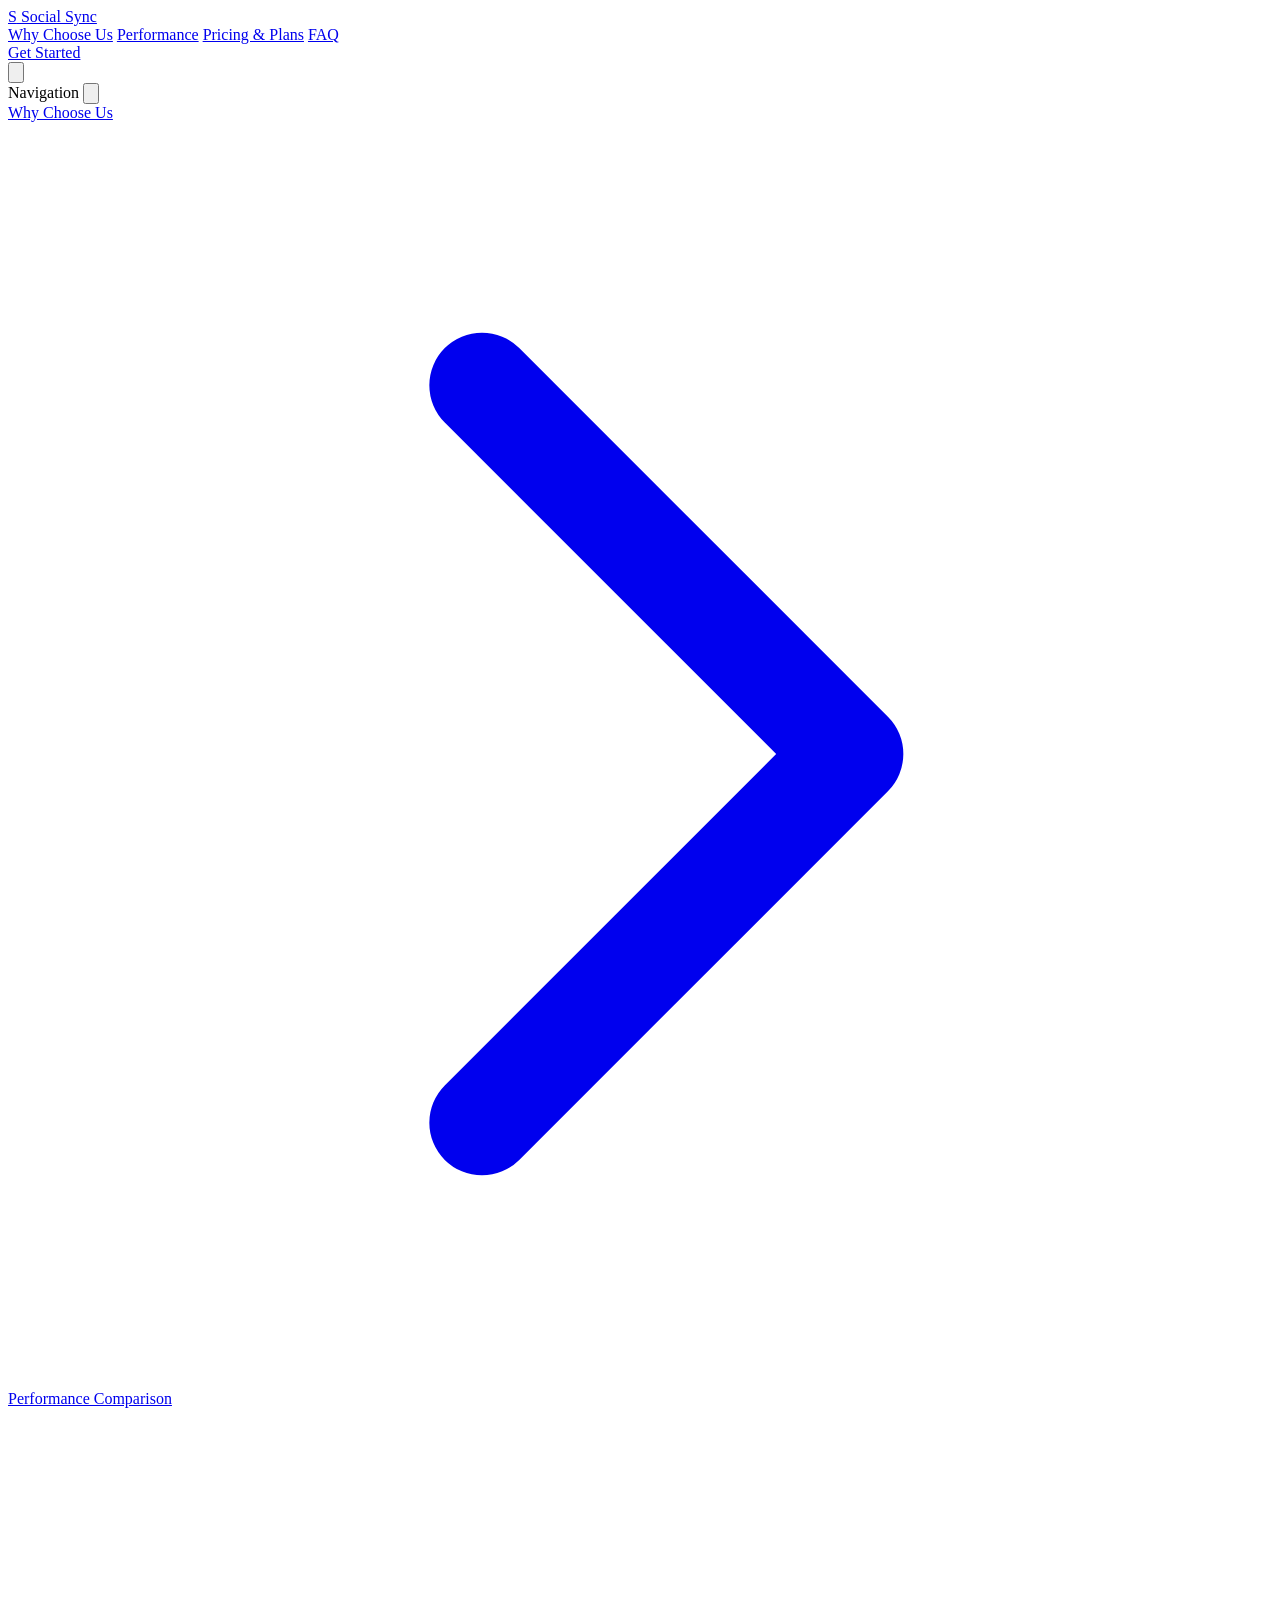
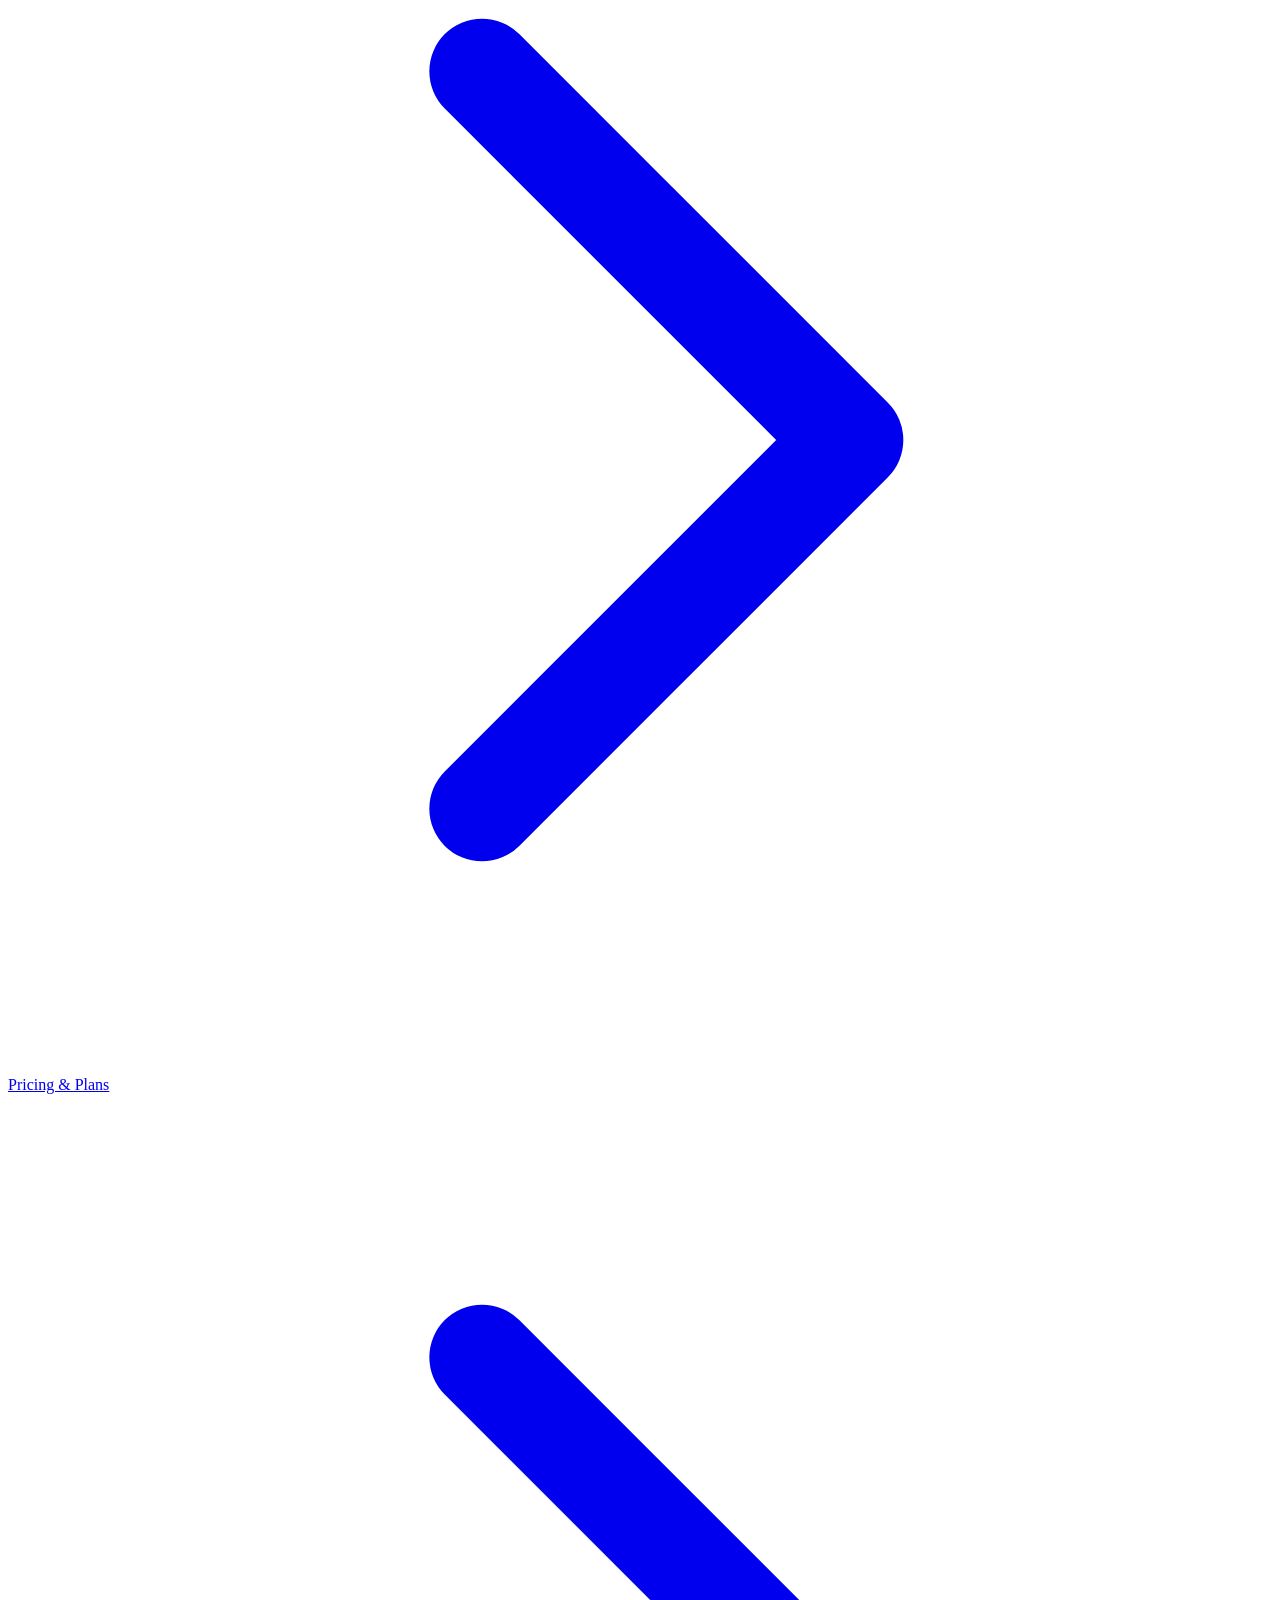
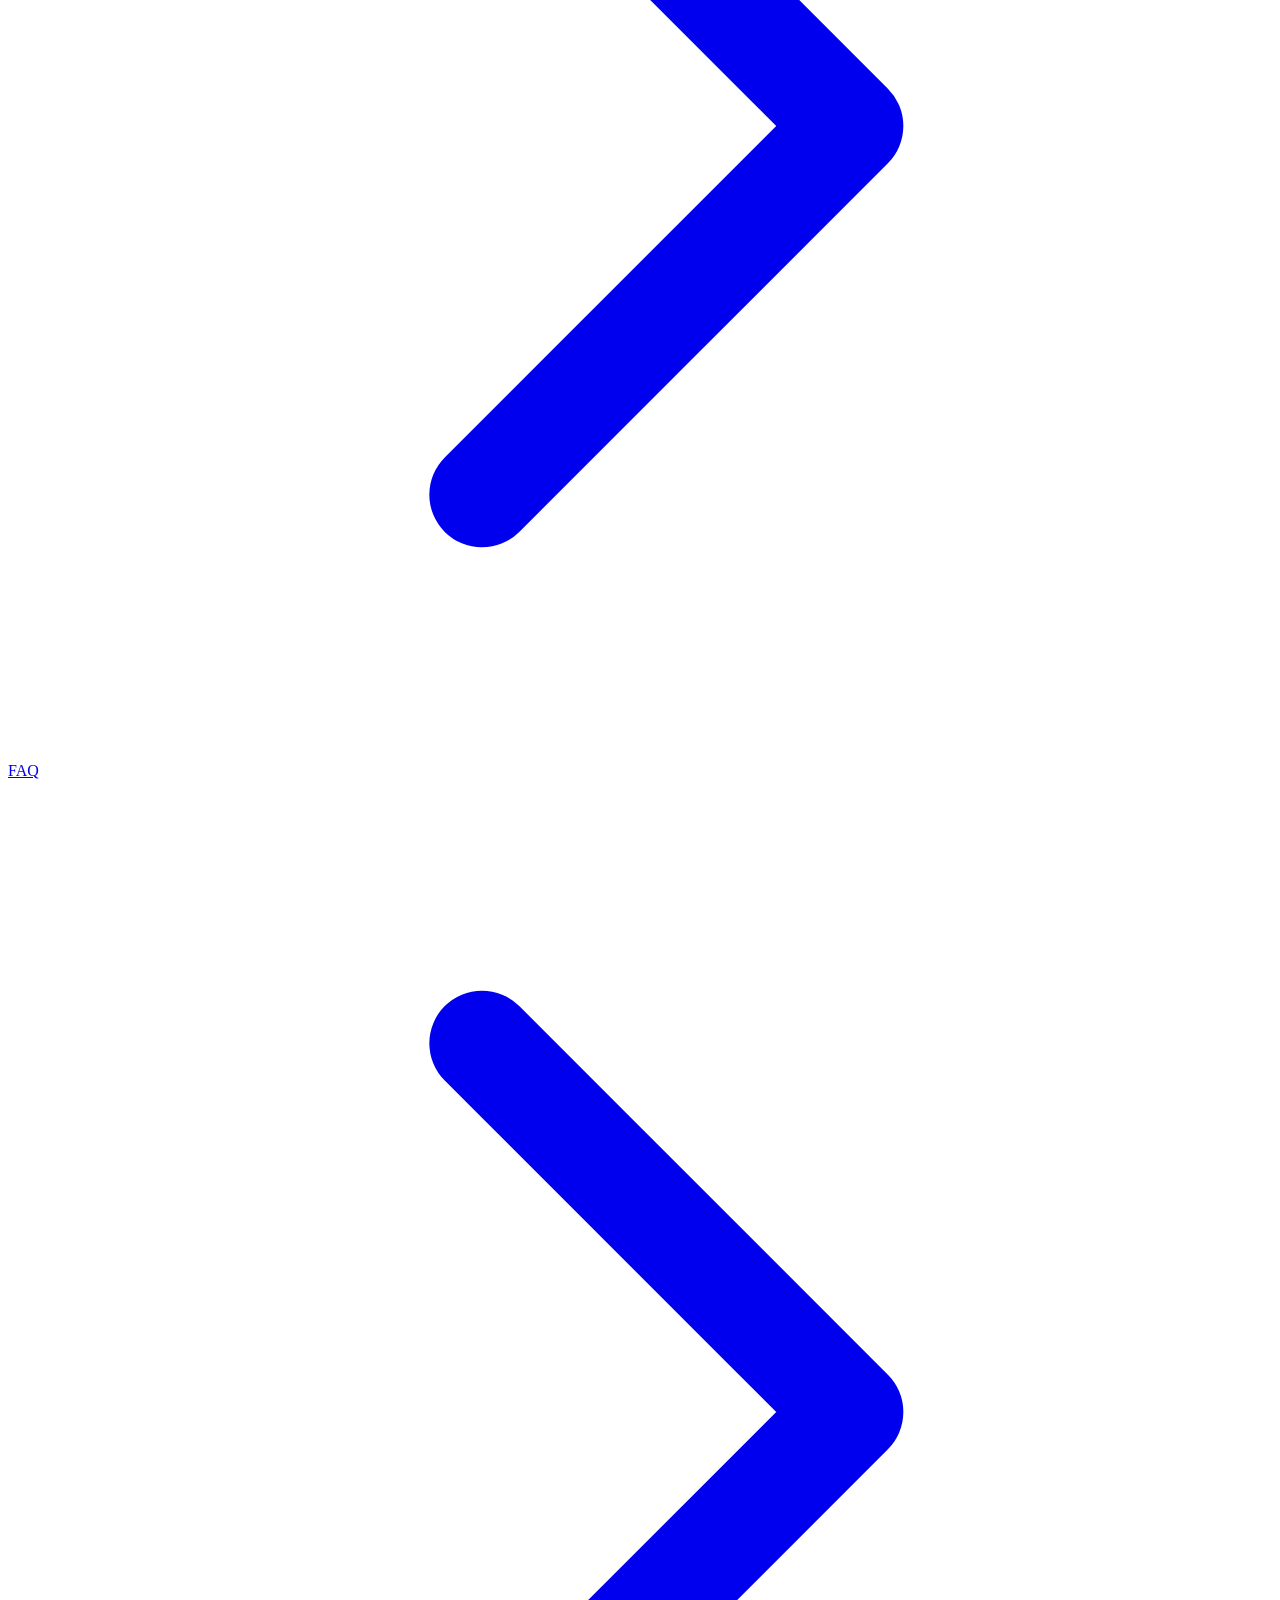
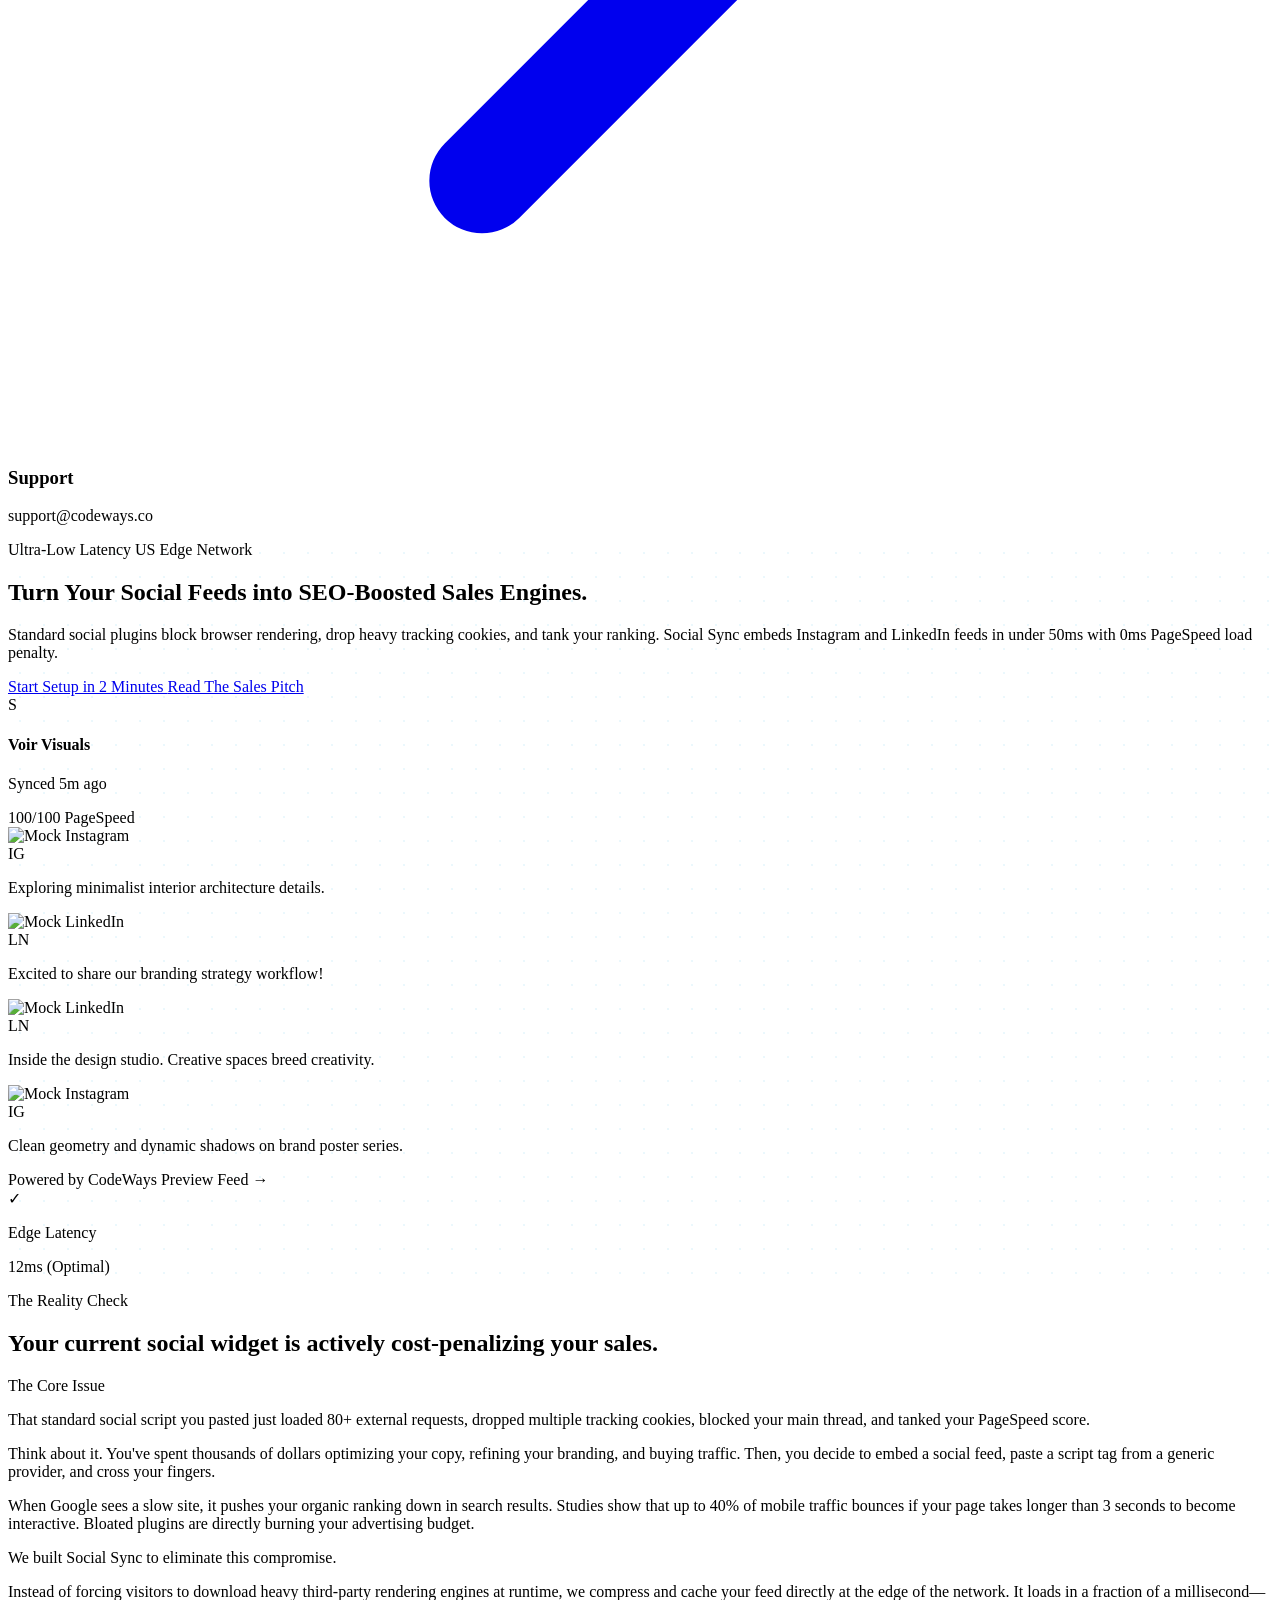
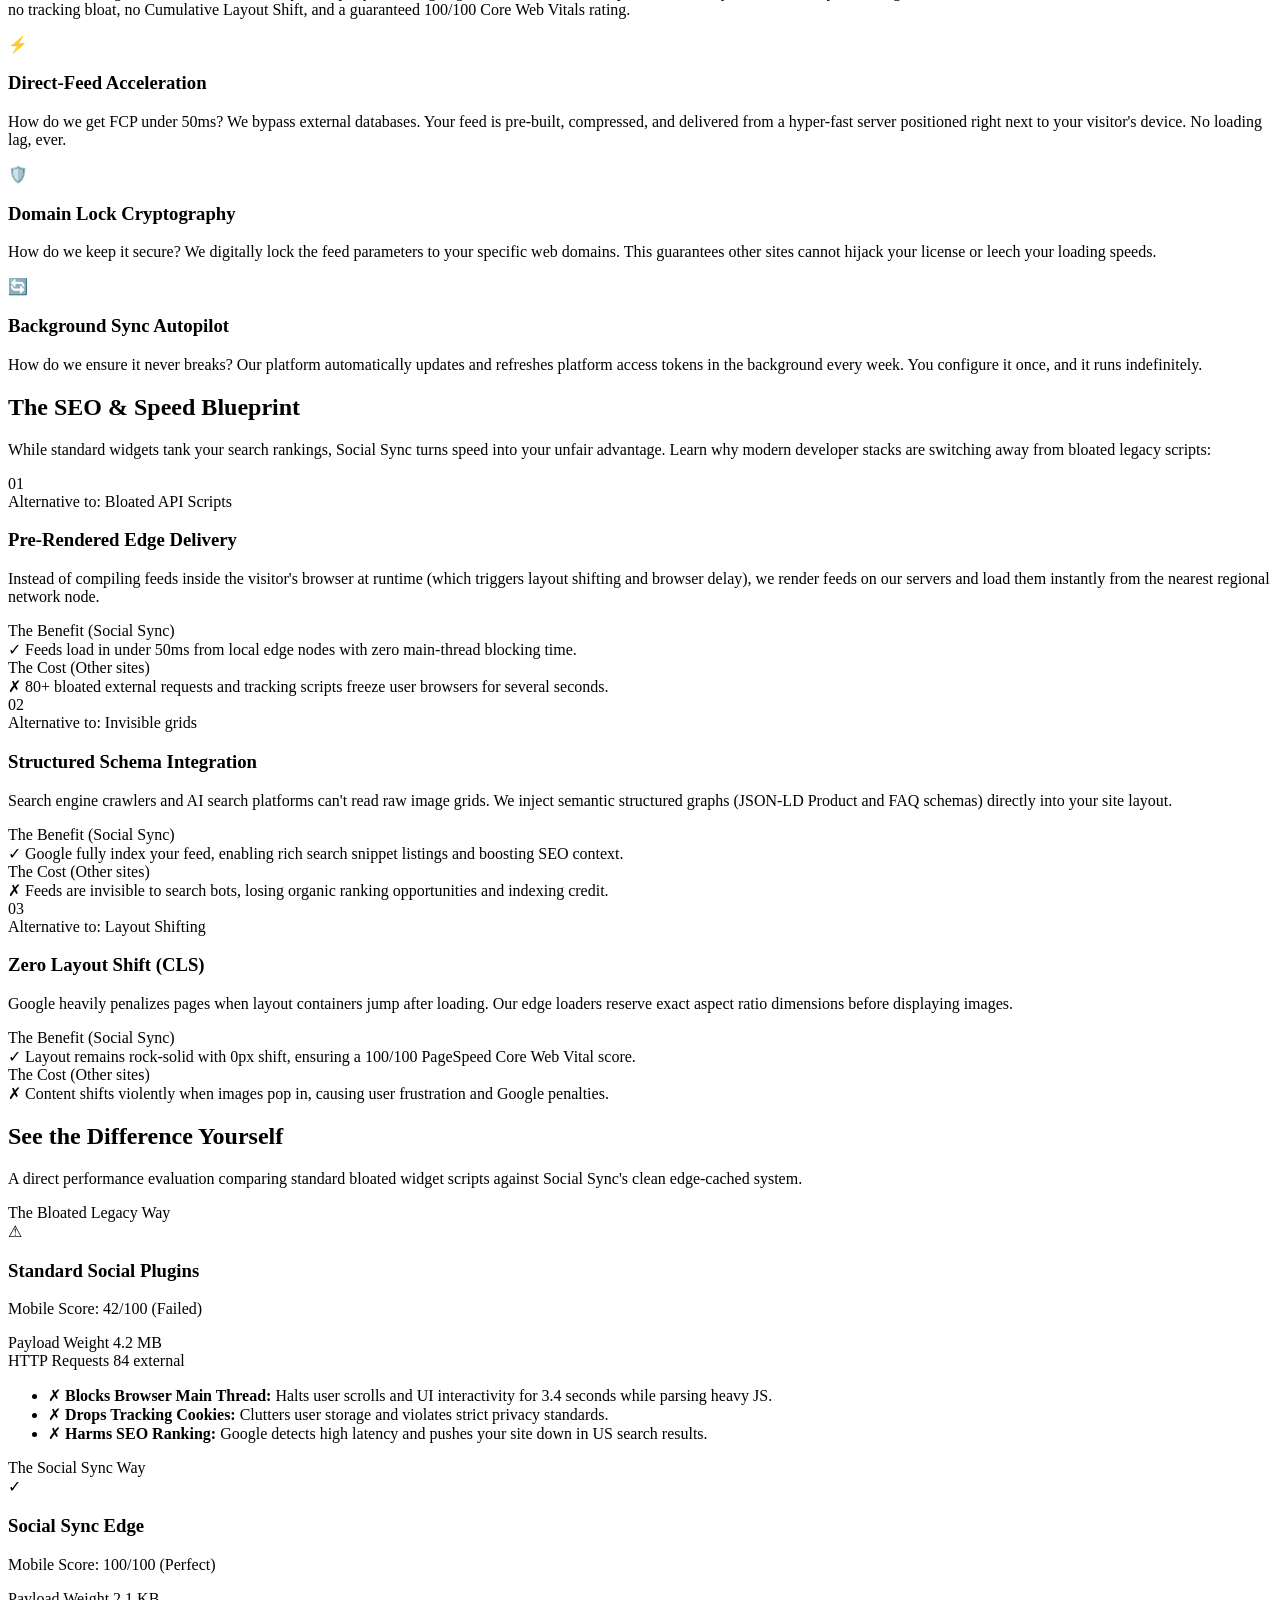
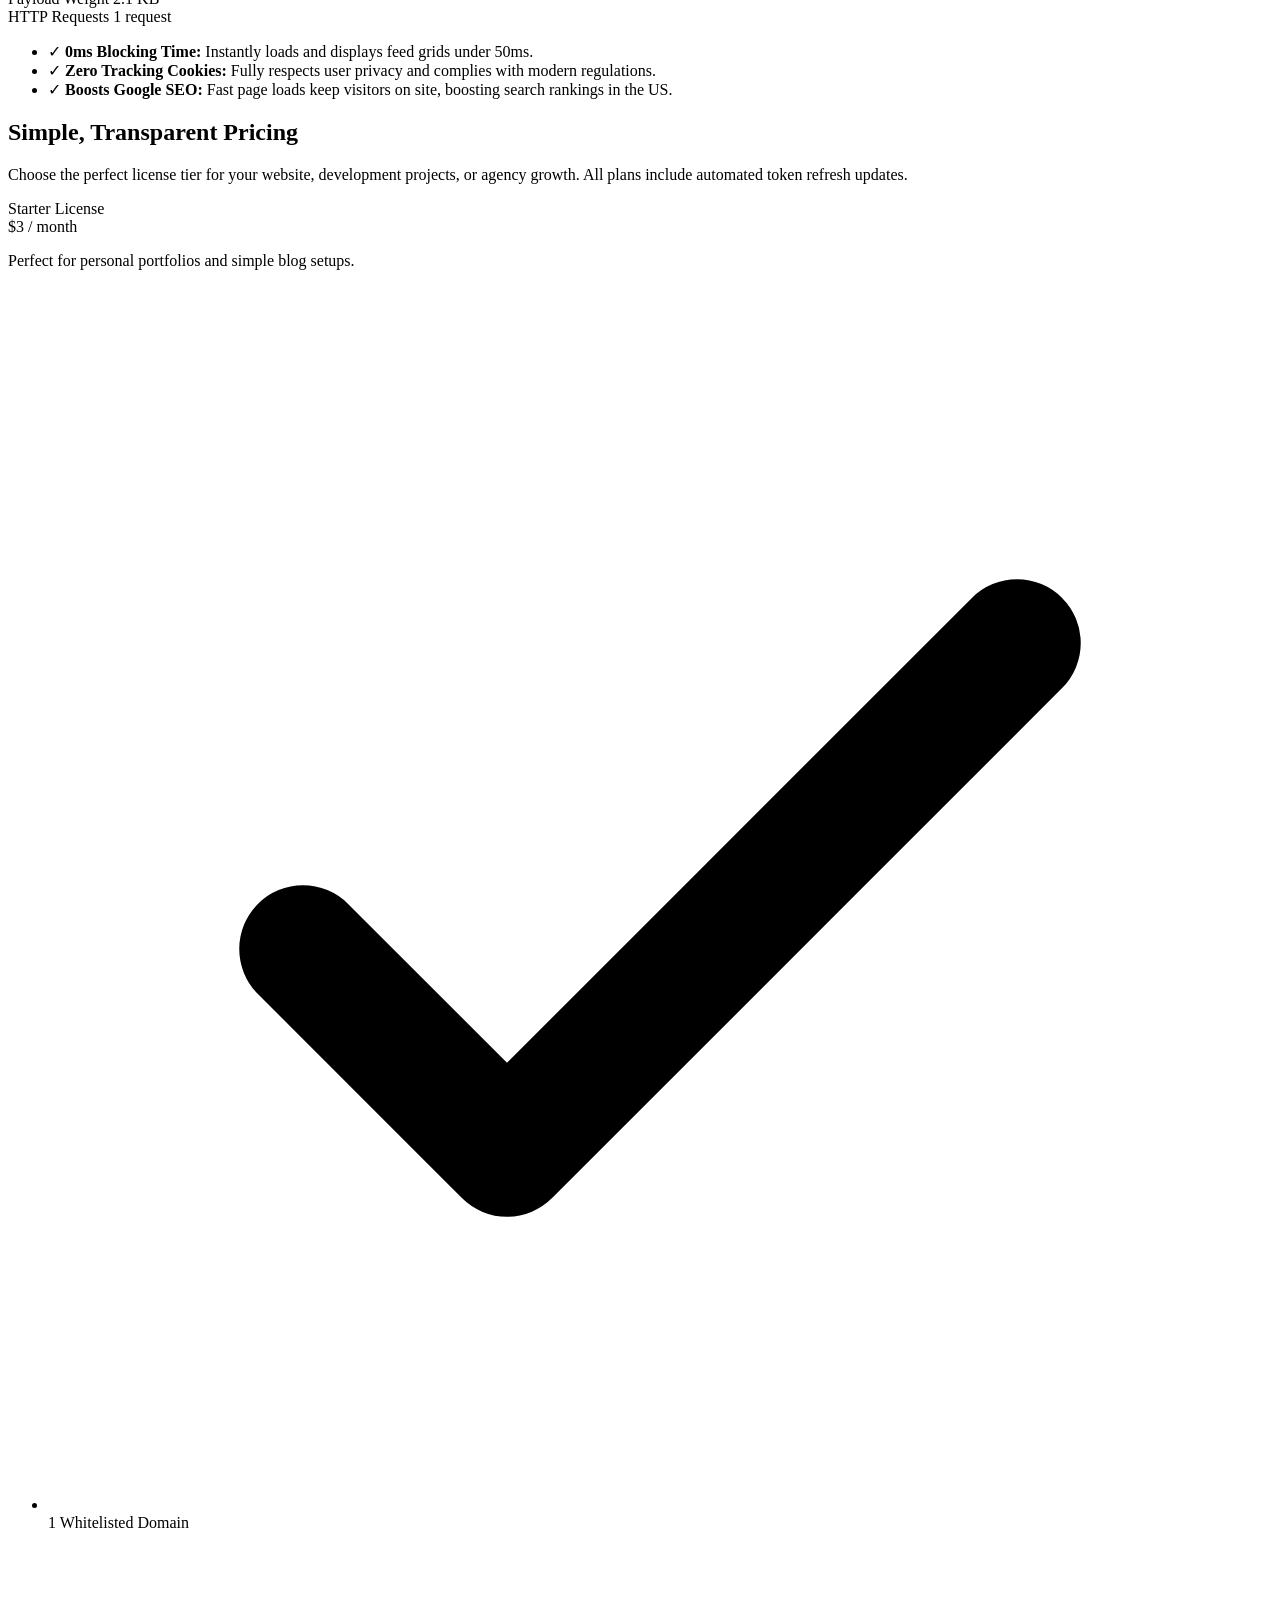
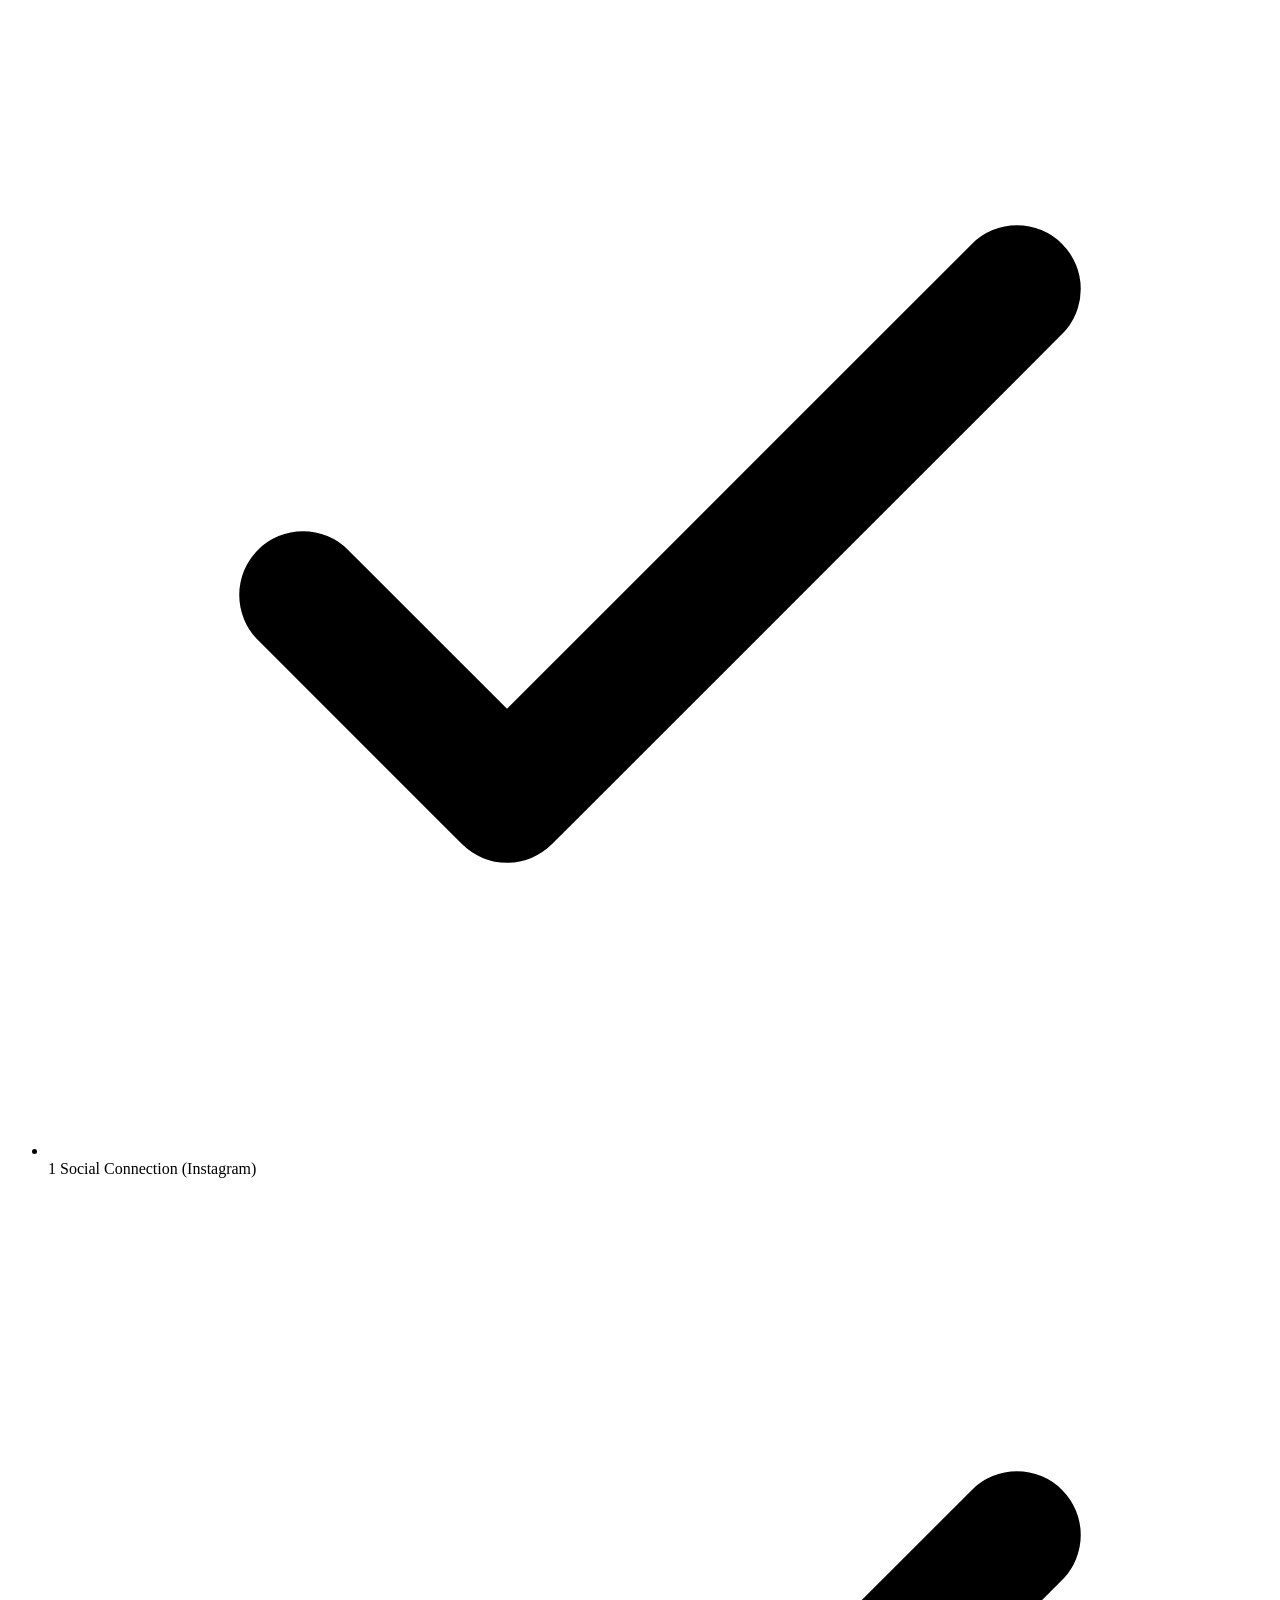
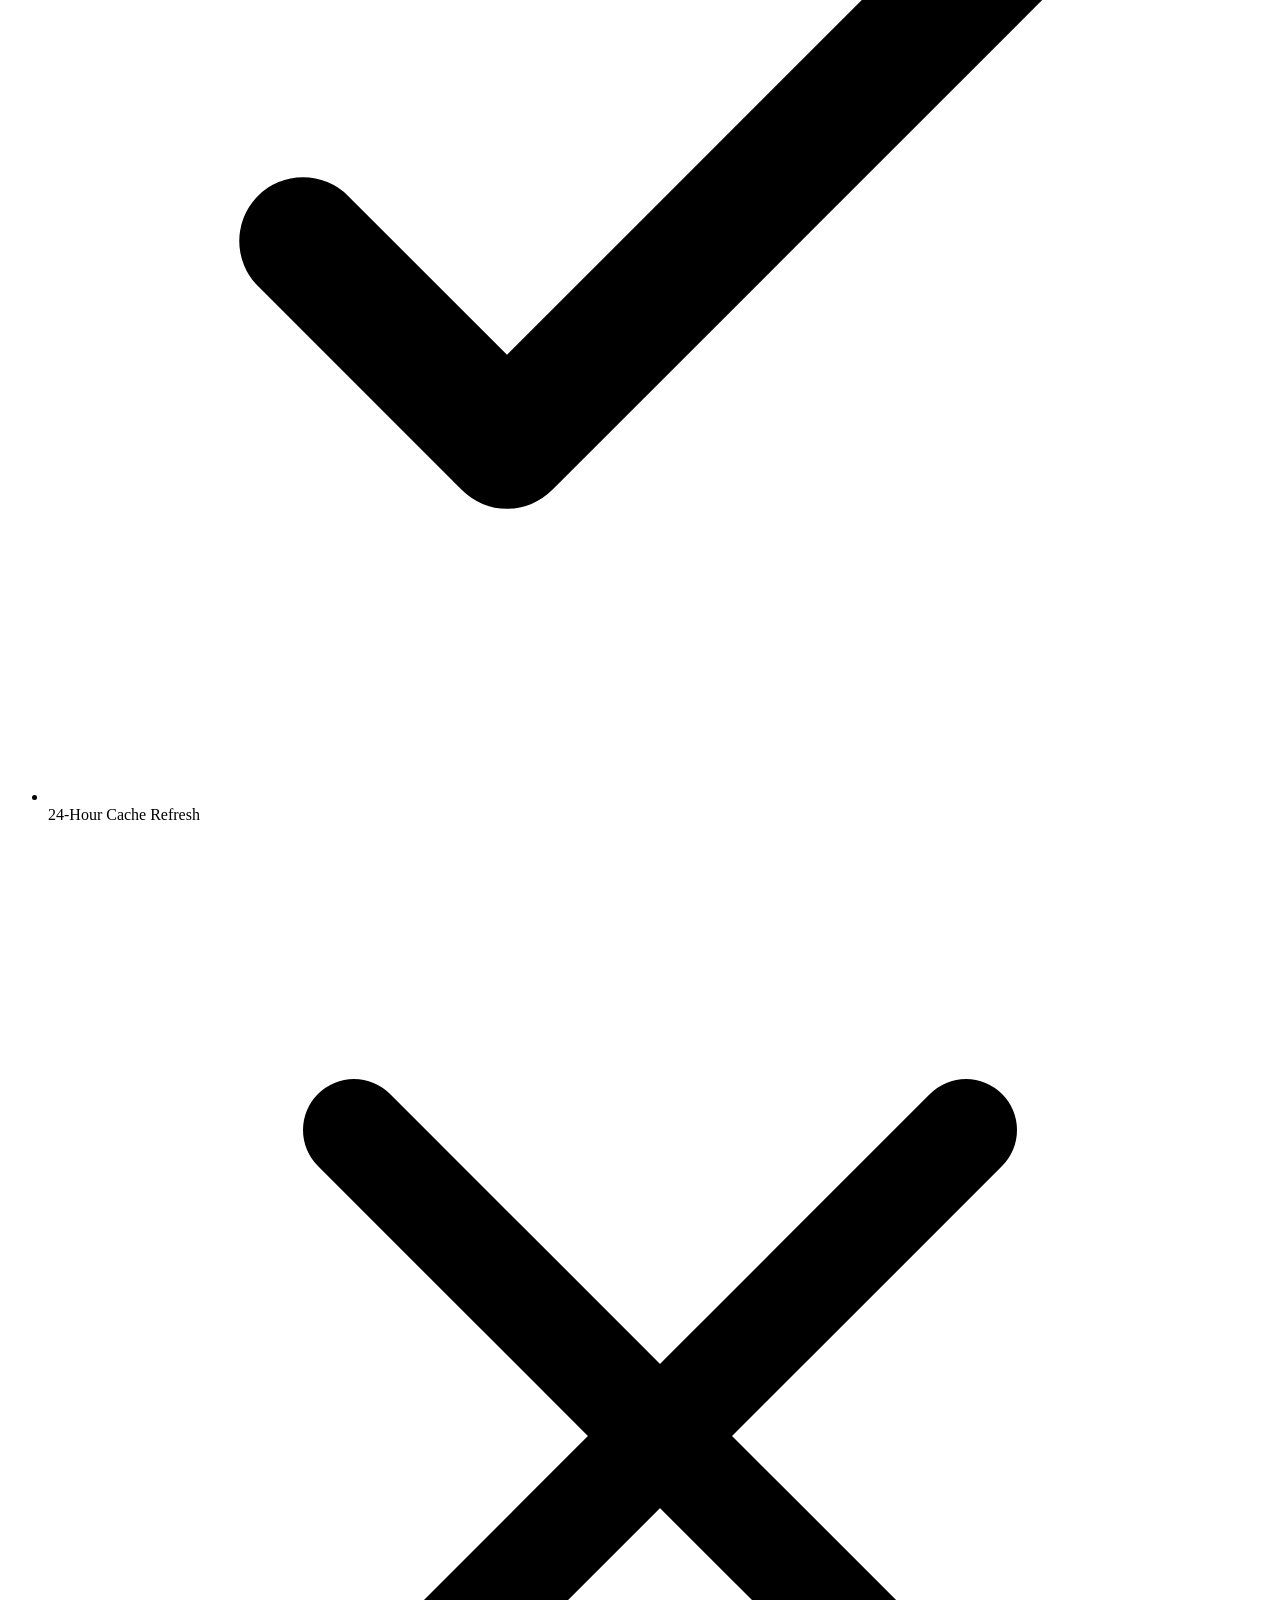
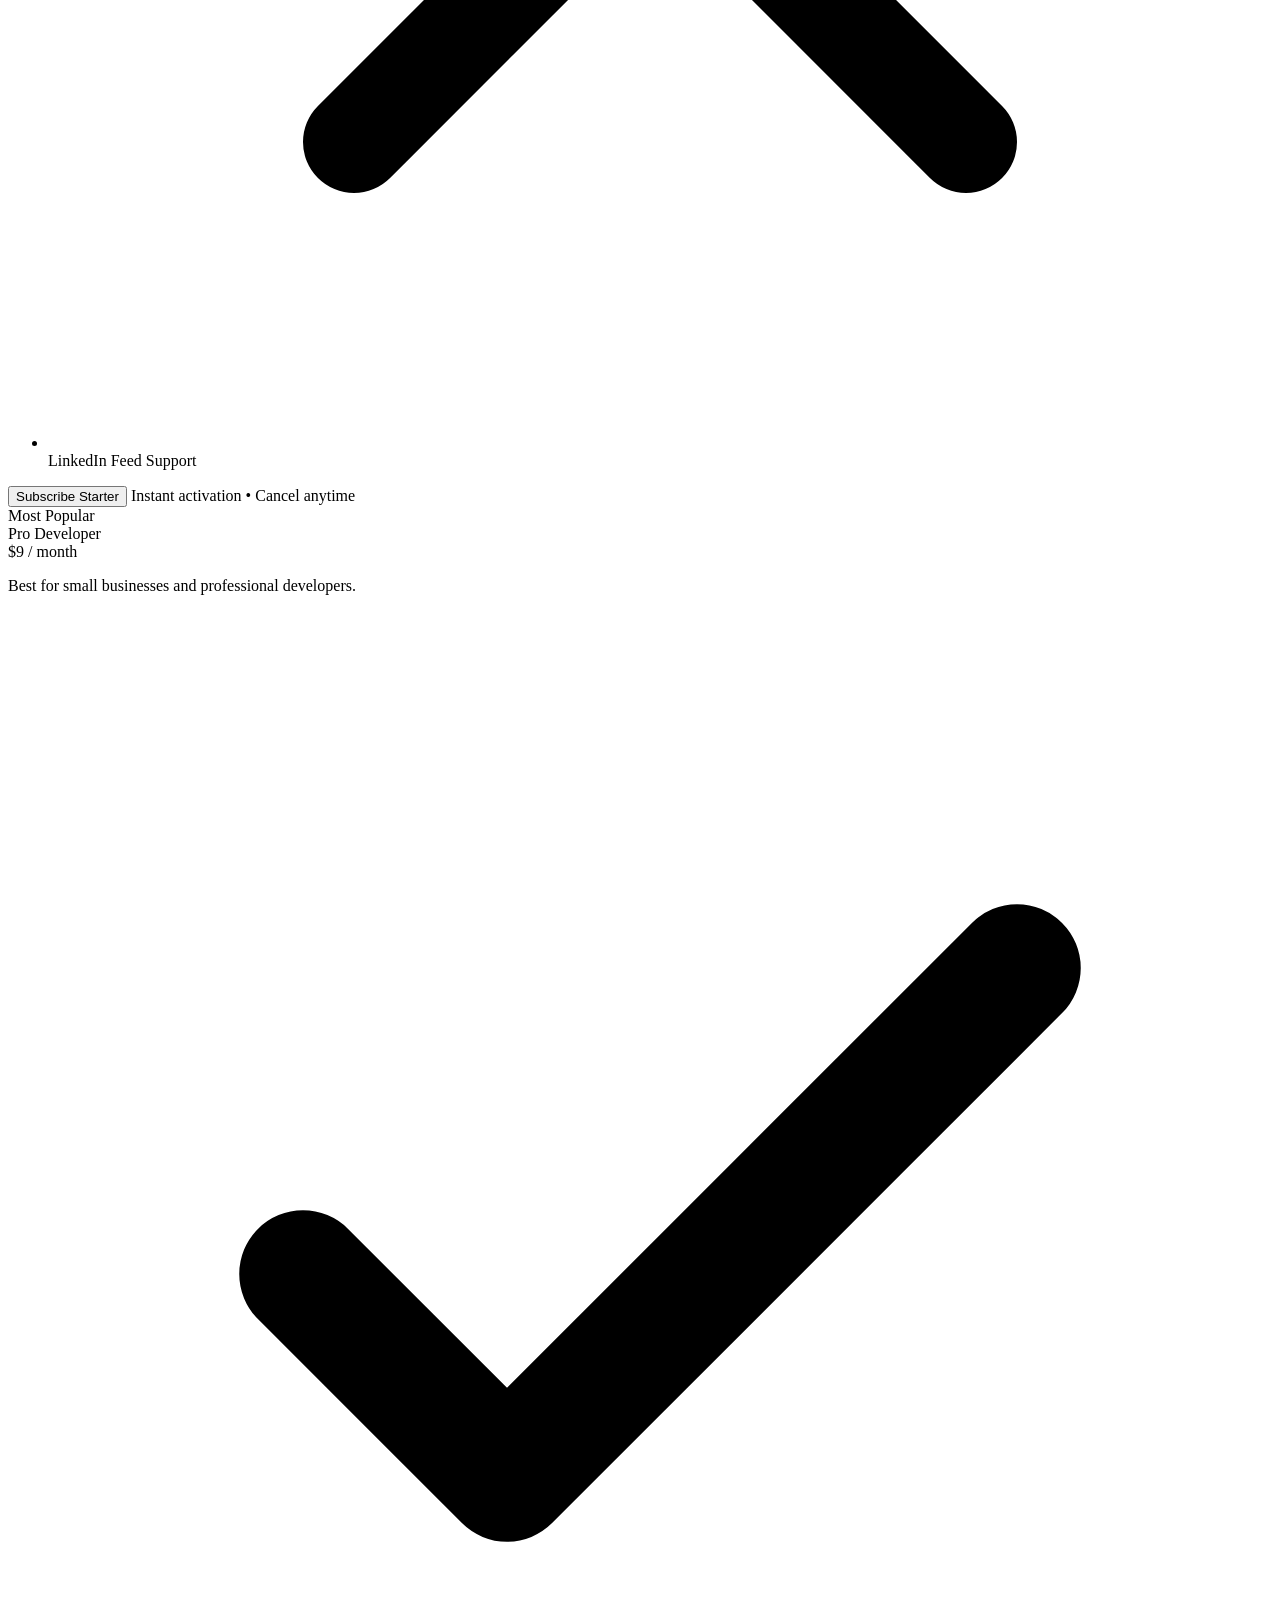
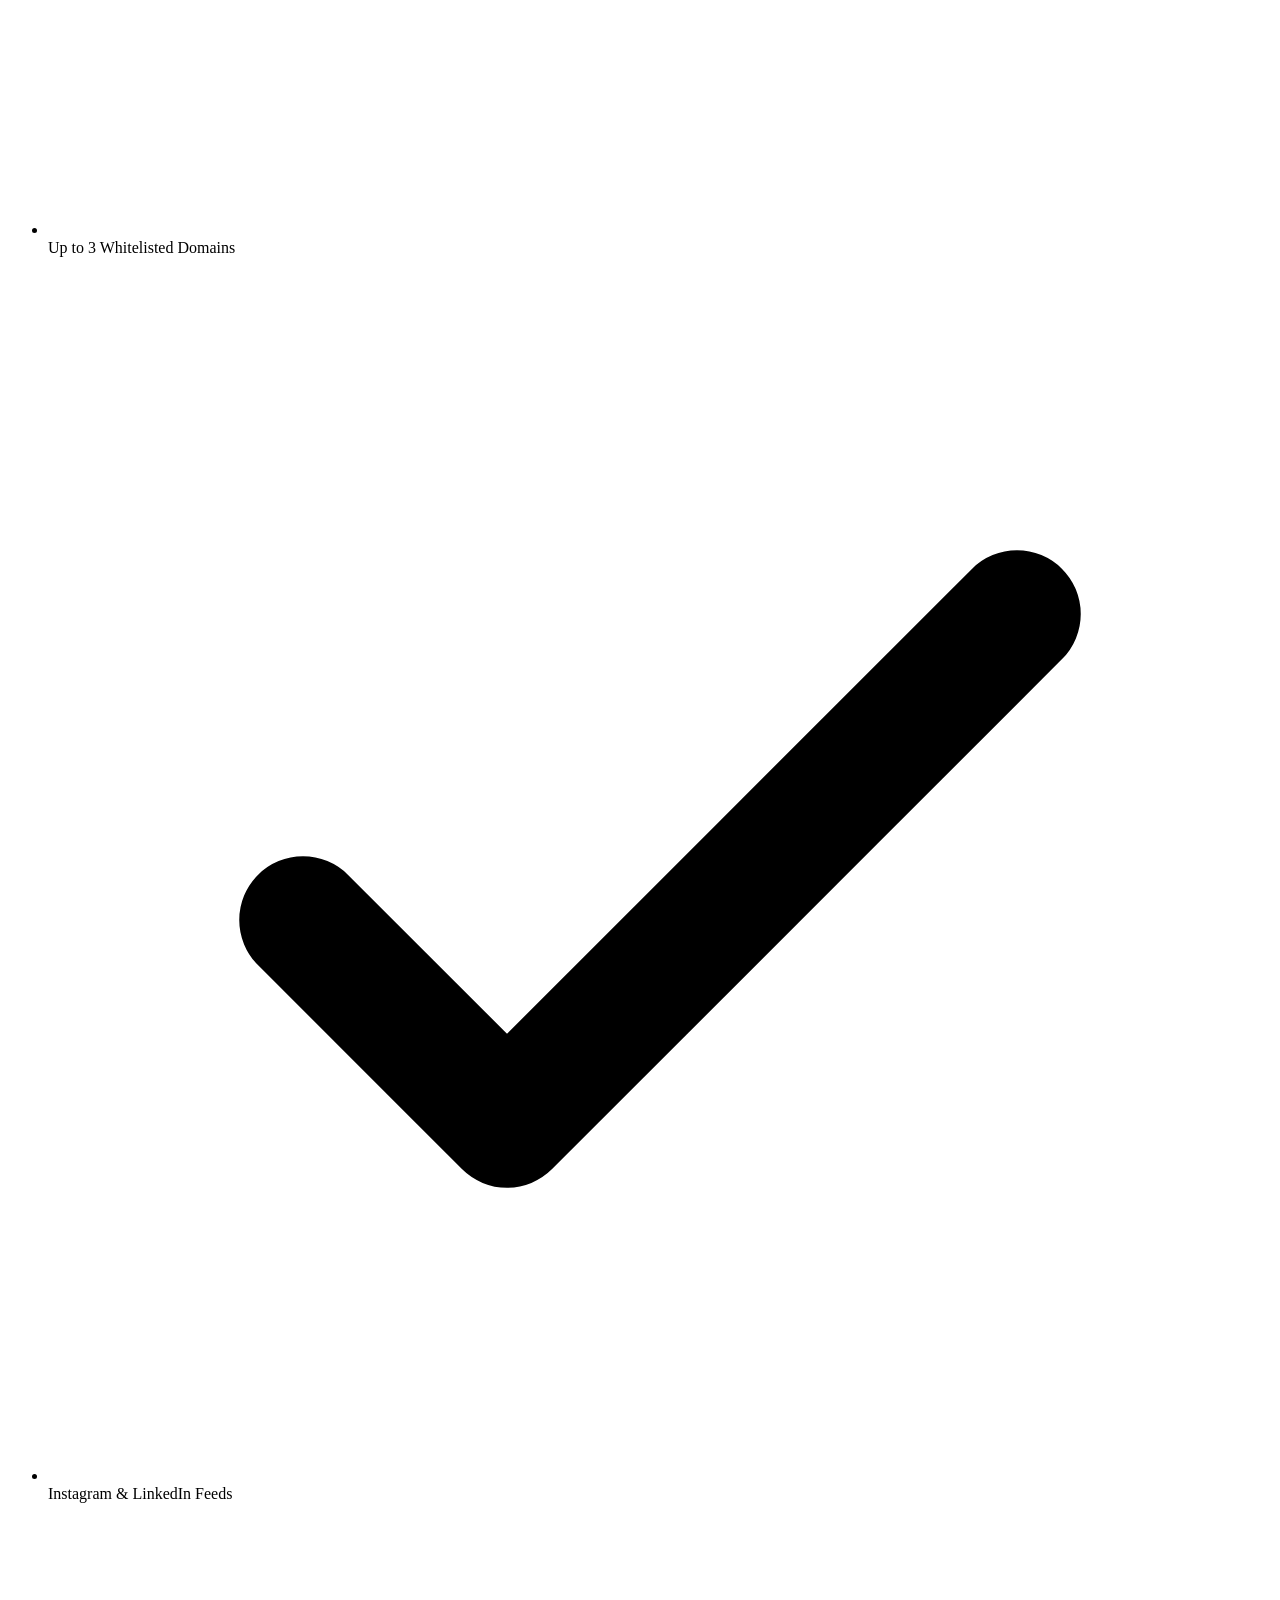
==== index.html @ f0feda09 "Redesign SEO & Speed Blueprint section with pros, cons, alternatives, and CodeWays brand colors" ====
<!DOCTYPE html>
<html lang="en" class="scroll-smooth">
<head>
  <meta charset="UTF-8">
  <meta name="viewport" content="width=device-width, initial-scale=1.0">
  <title>Social Sync | High-Performance Instagram & LinkedIn Widgets</title>
  
  <meta name="description" content="Stop letting slow social widgets destroy your conversions. Embed edge-cached, secure Instagram and LinkedIn feeds with 0ms load penalty.">
  <meta name="keywords" content="social feed widget, fast instagram feed, fast linkedin widget, page speed social plugin, social sync, high performance social widget">
  <meta name="robots" content="index, follow">
  <link rel="canonical" href="https://socialsync-7f6.pages.dev">

  <!-- Open Graph / Facebook -->
  <meta property="og:type" content="website">
  <meta property="og:title" content="Social Sync | High-Performance Instagram & LinkedIn Widgets">
  <meta property="og:description" content="Stop letting slow social widgets destroy your conversions. Embed edge-cached, secure Instagram and LinkedIn feeds with 0ms load penalty.">
  <meta property="og:url" content="https://socialsync-7f6.pages.dev">
  <meta property="og:site_name" content="Social Sync">

  <!-- Twitter -->
  <meta name="twitter:card" content="summary_large_image">
  <meta name="twitter:title" content="Social Sync | High-Performance Instagram & LinkedIn Widgets">
  <meta name="twitter:description" content="Stop letting slow social widgets destroy your conversions. Embed edge-cached, secure Instagram and LinkedIn feeds with 0ms load penalty.">

  <!-- JSON-LD Structured Schema (AEO / GEO / Google Rich Snippets) -->
  <script type="application/ld+json">
  {
    "@context": "https://schema.org",
    "@graph": [
      {
        "@type": "SoftwareApplication",
        "@id": "https://socialsync-7f6.pages.dev/#software",
        "name": "Social Sync",
        "url": "https://socialsync-7f6.pages.dev",
        "applicationCategory": "BusinessApplication",
        "operatingSystem": "All",
        "description": "A high-performance edge-cached social media widget loader that embeds Instagram and LinkedIn feeds with zero PageSpeed load penalty.",
        "offers": {
          "@type": "AggregateOffer",
          "priceCurrency": "USD",
          "lowPrice": "3.00",
          "highPrice": "29.00",
          "offerCount": "3",
          "offers": [
            {
              "@type": "Offer",
              "name": "Starter License",
              "price": "3.00",
              "priceCurrency": "USD"
            },
            {
              "@type": "Offer",
              "name": "Pro Developer",
              "price": "9.00",
              "priceCurrency": "USD"
            },
            {
              "@type": "Offer",
              "name": "Agency Growth",
              "price": "29.00",
              "priceCurrency": "USD"
            }
          ]
        }
      },
      {
        "@type": "FAQPage",
        "@id": "https://socialsync-7f6.pages.dev/#faq",
        "mainEntity": [
          {
            "@type": "Question",
            "name": "How does a slow Instagram widget impact my website's Google PageSpeed score?",
            "acceptedAnswer": {
              "@type": "Answer",
              "text": "Standard social media widgets load heavy third-party scripts and cookies that block the browser's main rendering thread. This increases Cumulative Layout Shift (CLS) and First Contentful Paint (FCP), causing a direct drop in PageSpeed scores and organic Google search rankings."
            }
          },
          {
            "@type": "Question",
            "name": "Why does Social Sync load feeds faster than other social media plugins?",
            "acceptedAnswer": {
              "@type": "Answer",
              "text": "Instead of parsing heavy runtime scripts on every page load, Social Sync pre-caches compressed social feeds as lightweight, edge-native JSON files (under 3KB) on global edge servers. Feeds load in under 50ms with zero CPU blocking time."
            }
          },
          {
            "@type": "Question",
            "name": "Can I display both Instagram and LinkedIn feeds using a single license?",
            "acceptedAnswer": {
              "@type": "Answer",
              "text": "Yes! Our Pro Developer and Agency Growth plans allow you to integrate multiple active social media streams, including Instagram and LinkedIn, to display on your whitelisted web domains with no speed penalty."
            }
          },
          {
            "@type": "Question",
            "name": "How does the Domain-Origin Lock secure my social feed script?",
            "acceptedAnswer": {
              "@type": "Answer",
              "text": "The Domain-Origin Lock checks the HTTP origin headers at the edge network. If a request for your social feed is initiated from a domain not explicitly whitelisted in your console, the connection is instantly rejected, preventing license leeching."
            }
          },
          {
            "@type": "Question",
            "name": "Do I have to manually refresh my Meta and LinkedIn API tokens?",
            "acceptedAnswer": {
              "@type": "Answer",
              "text": "No. Meta and LinkedIn access tokens expire after 60 days, but Social Sync runs an automated weekly background cron job that refreshes client access keys. Feeds remain synced indefinitely without manual re-authorization."
            }
          },
          {
            "@type": "Question",
            "name": "Is Social Sync GDPR and privacy law compliant?",
            "acceptedAnswer": {
              "@type": "Answer",
              "text": "Yes. Social Sync does not drop tracking cookies, collect personal identifier data from your site visitors, or run external tracking code. Feeds are served as static layout assets, ensuring full GDPR, CCPA, and POPIA compliance."
            }
          }
        ]
      }
    ]
  }
  </script>
  
  <!-- Preconnect hints for performance -->
  <link rel="preconnect" href="https://fonts.googleapis.com">
  <link rel="preconnect" href="https://fonts.gstatic.com" crossorigin>
  <link href="https://fonts.googleapis.com/css2?family=Outfit:wght@300;400;500;600;700;800&family=Space+Grotesk:wght@400;600;700&display=swap" rel="stylesheet">
  <link rel="stylesheet" href="/index.css">
  
  <!-- Tailwind CSS -->
  <script src="https://cdn.tailwindcss.com"></script>
  <script>
    tailwind.config = {
      theme: {
        extend: {
          fontFamily: {
            sans: ['Outfit', 'sans-serif'],
            display: ['Space Grotesk', 'sans-serif'],
          },
          colors: {
            brand: {
              primary: '#00A3E0',
              secondary: '#6366f1',
              light: '#f8fafc',
              dark: '#0f172a'
            }
          }
        }
      }
    }
  </script>

  <!-- Custom Scrollbar & Styling -->
  <style>
    [x-cloak] { display: none !important; }
    
    ::-webkit-scrollbar {
      width: 6px;
      height: 6px;
    }
    ::-webkit-scrollbar-track {
      background: #f1f5f9;
    }
    ::-webkit-scrollbar-thumb {
      background: #cbd5e1;
      border-radius: 10px;
    }
    ::-webkit-scrollbar-thumb:hover {
      background: #00A3E0;
    }

    .grid-bg {
      background-image: radial-gradient(rgba(0, 163, 224, 0.08) 1px, transparent 0);
      background-size: 24px 24px;
    }
  </style>

  <!-- Shared Components & Alpine.js -->
  <script src="/components.js" defer></script>
  <script>
    document.addEventListener('alpine:init', () => {
      Alpine.data('marketingPage', () => ({
        activeFaq: null,
        plans: {
          starter: {
            id: 'starter',
            name: 'Starter License',
            price: '$3',
            link: 'https://buy.stripe.com/test_starter_link'
          },
          pro: {
            id: 'pro',
            name: 'Pro Developer',
            price: '$9',
            link: 'https://buy.stripe.com/test_pro_link'
          },
          agency: {
            id: 'agency',
            name: 'Agency Growth',
            price: '$29',
            link: 'https://buy.stripe.com/test_agency_link'
          }
        },

        redirectToCheckout(planKey) {
          const plan = this.plans[planKey];
          const onboardingToken = 'onboard_' + Math.random().toString(36).substring(2, 10);
          window.location.href = `./success.html?plan=${planKey}&token=${onboardingToken}`;
        }
      }));
    });
  </script>
  <script defer src="https://cdn.jsdelivr.net/npm/@alpinejs/collapse@3.14.0/dist/cdn.min.js"></script>
  <script defer src="https://cdn.jsdelivr.net/npm/alpinejs@3.14.0/dist/cdn.min.js"></script>
</head>
<body x-data="marketingPage()" class="bg-[#f8fafc] text-[#1e293b] min-h-screen selection:bg-[#00A3E0] selection:text-white font-sans overflow-x-hidden">

  <!-- Component Navigation -->
  <shared-nav></shared-nav>

  <!-- Hero Section -->
  <section class="relative min-h-[95vh] flex items-center justify-center px-6 grid-bg border-b border-slate-200/60 py-20 overflow-hidden">
    <!-- Glowing background elements for visual excellence -->
    <div class="absolute top-1/4 left-1/2 -translate-x-1/2 -translate-y-1/2 w-[500px] h-[500px] bg-gradient-to-tr from-[#00A3E0]/15 to-indigo-500/10 rounded-full blur-[120px] pointer-events-none"></div>
    <div class="absolute inset-0 bg-gradient-to-b from-transparent via-[#f8fafc]/30 to-[#f8fafc] pointer-events-none"></div>
    
    <div class="max-w-[1200px] w-full mx-auto relative z-10 grid grid-cols-1 lg:grid-cols-12 gap-16 items-center">
      
      <!-- Hero Left -->
      <div class="lg:col-span-7 space-y-8 text-left">
        <div class="inline-flex items-center gap-2.5 px-4 py-1.5 rounded-full bg-[#00A3E0]/8 border border-[#00A3E0]/20 text-xs font-semibold text-[#00A3E0] uppercase tracking-wider">
          <span class="relative flex h-2 w-2">
            <span class="animate-ping absolute inline-flex h-full w-full rounded-full bg-[#00A3E0] opacity-75"></span>
            <span class="relative inline-flex rounded-full h-2 w-2 bg-[#00A3E0]"></span>
          </span>
          Ultra-Low Latency US Edge Network
        </div>
        
        <h1 class="text-4xl sm:text-5xl md:text-6xl font-extrabold tracking-tight text-slate-900 font-display leading-[1.12]">
          Turn Your Social Feeds into <span class="bg-gradient-to-r from-[#00A3E0] via-indigo-500 to-indigo-700 bg-clip-text text-transparent">SEO-Boosted Sales Engines.</span>
        </h1>
        
        <p class="text-slate-600 text-lg md:text-xl leading-relaxed font-medium max-w-2xl">
          Standard social plugins block browser rendering, drop heavy tracking cookies, and tank your ranking. Social Sync embeds Instagram and LinkedIn feeds in under 50ms with <span class="text-slate-900 font-bold">0ms PageSpeed load penalty</span>.
        </p>

        <div class="flex flex-col sm:flex-row items-center gap-4 pt-2">
          <a href="#pricing" class="w-full sm:w-auto bg-gradient-to-r from-[#00A3E0] to-indigo-500 hover:shadow-xl hover:shadow-indigo-500/20 text-white font-bold px-8 py-4 rounded-xl transition duration-300 transform hover:-translate-y-0.5 text-center shadow-lg">
            Start Setup in 2 Minutes
          </a>
          <a href="#why-us" class="w-full sm:w-auto bg-white hover:bg-slate-50 border border-slate-200 text-slate-700 font-bold px-8 py-4 rounded-xl transition duration-300 text-center shadow-sm hover:shadow">
            Read The Sales Pitch
          </a>
        </div>
        

      </div>

      <!-- Hero Right -->
      <div class="lg:col-span-5">
        <div class="relative max-w-sm mx-auto">
          <!-- Interactive Widget Glassmorphic Container -->
          <div class="bg-white border border-slate-200 rounded-3xl p-6 shadow-2xl relative overflow-hidden transition-transform duration-500 hover:scale-[1.01]">
            <div class="absolute top-0 inset-x-0 h-1.5 bg-gradient-to-r from-[#00A3E0] to-indigo-500"></div>
            
            <div class="flex items-center justify-between pb-4 border-b border-slate-100 mb-4">
              <div class="flex items-center gap-2.5">
                <div class="w-8 h-8 rounded-lg bg-gradient-to-tr from-[#00A3E0] to-indigo-500 flex items-center justify-center text-xs font-bold text-white shadow-sm font-display">S</div>
                <div>
                  <h4 class="text-xs font-extrabold text-slate-900 font-display">Voir Visuals</h4>
                  <p class="text-[10px] text-slate-400 font-semibold">Synced 5m ago</p>
                </div>
              </div>
              <div class="bg-emerald-500/10 border border-emerald-500/20 text-emerald-600 font-extrabold text-[10px] uppercase px-2.5 py-0.5 rounded-full tracking-wider animate-pulse font-sans">
                100/100 PageSpeed
              </div>
            </div>

            <!-- Beautiful Premium Mock Post Grid -->
            <div class="grid grid-cols-2 gap-3">
              <div class="aspect-square rounded-xl overflow-hidden relative group border border-slate-150 transition duration-300 hover:shadow-md">
                <img src="https://images.unsplash.com/photo-1600585154340-be6161a56a0c?auto=format&fit=crop&w=250&h=250&q=80" alt="Mock Instagram" class="w-full h-full object-cover group-hover:scale-105 transition duration-500" width="200" height="200" />
                <div class="absolute top-2 right-2 bg-black/60 text-white font-bold text-[9px] px-1.5 py-0.5 rounded backdrop-blur-sm">IG</div>
                <div class="absolute inset-0 bg-gradient-to-t from-black/60 via-transparent to-transparent opacity-0 group-hover:opacity-100 transition duration-300 flex items-end p-2.5">
                  <p class="text-[9px] text-white line-clamp-2">Exploring minimalist interior architecture details.</p>
                </div>
              </div>
              <div class="aspect-square rounded-xl overflow-hidden relative group border border-slate-150 transition duration-300 hover:shadow-md">
                <img src="https://images.unsplash.com/photo-1542751371-adc38448a05e?auto=format&fit=crop&w=250&h=250&q=80" alt="Mock LinkedIn" class="w-full h-full object-cover group-hover:scale-105 transition duration-500" width="200" height="200" />
                <div class="absolute top-2 right-2 bg-[#0077b5] text-white font-bold text-[9px] px-1.5 py-0.5 rounded backdrop-blur-sm">LN</div>
                <div class="absolute inset-0 bg-gradient-to-t from-black/60 via-transparent to-transparent opacity-0 group-hover:opacity-100 transition duration-300 flex items-end p-2.5">
                  <p class="text-[9px] text-white line-clamp-2">Excited to share our branding strategy workflow!</p>
                </div>
              </div>
              <div class="aspect-square rounded-xl overflow-hidden relative group border border-slate-150 transition duration-300 hover:shadow-md">
                <img src="https://images.unsplash.com/photo-1497366216548-37526070297c?auto=format&fit=crop&w=250&h=250&q=80" alt="Mock LinkedIn" class="w-full h-full object-cover group-hover:scale-105 transition duration-500" width="200" height="200" />
                <div class="absolute top-2 right-2 bg-[#0077b5] text-white font-bold text-[9px] px-1.5 py-0.5 rounded backdrop-blur-sm">LN</div>
                <div class="absolute inset-0 bg-gradient-to-t from-black/60 via-transparent to-transparent opacity-0 group-hover:opacity-100 transition duration-300 flex items-end p-2.5">
                  <p class="text-[9px] text-white line-clamp-2">Inside the design studio. Creative spaces breed creativity.</p>
                </div>
              </div>
              <div class="aspect-square rounded-xl overflow-hidden relative group border border-slate-150 transition duration-300 hover:shadow-md">
                <img src="https://images.unsplash.com/photo-1513542789411-b6a5d4f31634?auto=format&fit=crop&w=250&h=250&q=80" alt="Mock Instagram" class="w-full h-full object-cover group-hover:scale-105 transition duration-500" width="200" height="200" />
                <div class="absolute top-2 right-2 bg-black/60 text-white font-bold text-[9px] px-1.5 py-0.5 rounded backdrop-blur-sm">IG</div>
                <div class="absolute inset-0 bg-gradient-to-t from-black/60 via-transparent to-transparent opacity-0 group-hover:opacity-100 transition duration-300 flex items-end p-2.5">
                  <p class="text-[9px] text-white line-clamp-2">Clean geometry and dynamic shadows on brand poster series.</p>
                </div>
              </div>
            </div>

            <div class="pt-4 mt-4 border-t border-slate-100 flex items-center justify-between text-[10px] text-slate-500 font-bold uppercase tracking-wider">
              <span>Powered by CodeWays</span>
              <span class="text-[#00A3E0] hover:underline cursor-pointer mr-24">Preview Feed &rarr;</span>
            </div>
          </div>

          <!-- Latency indicator badge -->
          <div class="absolute -bottom-6 -right-6 bg-white border border-slate-200 rounded-2xl p-4 shadow-xl flex items-center gap-3 transition-transform duration-300 hover:translate-y-[-2px] z-10">
            <div class="w-5 h-5 rounded-full bg-emerald-100 border border-emerald-200 text-emerald-600 flex items-center justify-center font-extrabold text-[10px]">✓</div>
            <div>
              <p class="text-[10px] font-bold text-slate-400 uppercase tracking-wider">Edge Latency</p>
              <p class="text-sm font-black text-slate-800">12ms <span class="text-xs text-emerald-600 font-extrabold">(Optimal)</span></p>
            </div>
          </div>
        </div>
      </div>

    </div>
  </section>

  <!-- The Hard Pitch: The Salesman Speaks -->
  <section id="why-us" class="py-24 max-w-[1200px] mx-auto px-6 border-b border-slate-200/60">
    <div class="grid grid-cols-1 lg:grid-cols-12 gap-16 items-start">
      
      <!-- Left side: Redesigned Readability Layout -->
      <div class="lg:col-span-7 space-y-8">
        <span class="text-xs font-bold text-[#00A3E0] uppercase tracking-widest block font-display">The Reality Check</span>
        
        <h2 class="text-3xl md:text-5xl font-extrabold font-display text-slate-950 leading-tight">
          Your current social widget is actively cost-penalizing your sales.
        </h2>
        
        <!-- Big impact warning callout block -->
        <div class="bg-amber-500/5 border-l-4 border-amber-500 p-6 rounded-r-2xl space-y-2">
          <span class="text-xs font-extrabold text-amber-600 uppercase tracking-widest block font-sans">The Core Issue</span>
          <p class="text-slate-800 font-semibold text-lg leading-snug">
            That standard social script you pasted just loaded 80+ external requests, dropped multiple tracking cookies, blocked your main thread, and tanked your PageSpeed score.
          </p>
        </div>

        <div class="text-slate-600 space-y-6 text-base md:text-lg leading-relaxed font-medium">
          <p>
            Think about it. You've spent thousands of dollars optimizing your copy, refining your branding, and buying traffic. Then, you decide to embed a social feed, paste a script tag from a generic provider, and cross your fingers.
          </p>
          <p>
            When Google sees a slow site, it pushes your organic ranking down in search results. Studies show that <span class="text-rose-600 font-extrabold underline">up to 40% of mobile traffic bounces</span> if your page takes longer than 3 seconds to become interactive. Bloated plugins are directly burning your advertising budget.
          </p>
          
          <div class="pt-4">
            <p class="text-slate-900 font-extrabold text-xl font-display mb-2">
              We built Social Sync to eliminate this compromise.
            </p>
            <p>
              Instead of forcing visitors to download heavy third-party rendering engines at runtime, we compress and cache your feed directly at the edge of the network. It loads in a fraction of a millisecond—no tracking bloat, no Cumulative Layout Shift, and a guaranteed 100/100 Core Web Vitals rating.
            </p>
          </div>
        </div>
      </div>

      <!-- Right side: Persuasive Proof Points -->
      <div class="lg:col-span-5 space-y-6 lg:sticky lg:top-24">
        <div class="bg-white border border-slate-200/80 rounded-2xl p-6 shadow-sm hover:shadow-md transition duration-300 hover:border-[#00A3E0]/30">
          <div class="w-10 h-10 rounded-xl bg-[#00A3E0]/10 flex items-center justify-center text-xl text-[#00A3E0] mb-4">⚡</div>
          <h3 class="font-extrabold text-slate-900 text-lg mb-2 font-display">
            Direct-Feed Acceleration
          </h3>
          <p class="text-sm text-slate-500 leading-relaxed font-medium">
            How do we get FCP under 50ms? We bypass external databases. Your feed is pre-built, compressed, and delivered from a hyper-fast server positioned right next to your visitor's device. No loading lag, ever.
          </p>
        </div>

        <div class="bg-white border border-slate-200/80 rounded-2xl p-6 shadow-sm hover:shadow-md transition duration-300 hover:border-[#00A3E0]/30">
          <div class="w-10 h-10 rounded-xl bg-indigo-500/10 flex items-center justify-center text-xl text-indigo-500 mb-4">🛡️</div>
          <h3 class="font-extrabold text-slate-900 text-lg mb-2 font-display">
            Domain Lock Cryptography
          </h3>
          <p class="text-sm text-slate-500 leading-relaxed font-medium">
            How do we keep it secure? We digitally lock the feed parameters to your specific web domains. This guarantees other sites cannot hijack your license or leech your loading speeds.
          </p>
        </div>

        <div class="bg-white border border-slate-200/80 rounded-2xl p-6 shadow-sm hover:shadow-md transition duration-300 hover:border-[#00A3E0]/30">
          <div class="w-10 h-10 rounded-xl bg-emerald-500/10 flex items-center justify-center text-xl text-emerald-500 mb-4">🔄</div>
          <h3 class="font-extrabold text-slate-900 text-lg mb-2 font-display">
            Background Sync Autopilot
          </h3>
          <p class="text-sm text-slate-500 leading-relaxed font-medium">
            How do we ensure it never breaks? Our platform automatically updates and refreshes platform access tokens in the background every week. You configure it once, and it runs indefinitely.
          </p>
        </div>
      </div>

    </div>
  </section>

  <!-- The SEO & Performance Blueprint -->
  <section class="py-24 max-w-[1200px] mx-auto px-6 border-b border-slate-200/60 bg-slate-50/20">
    <div class="text-center space-y-4 mb-20">
      <h2 class="text-3xl md:text-5xl font-extrabold font-display text-slate-950">The SEO & Speed Blueprint</h2>
      <p class="text-slate-600 max-w-2xl mx-auto text-base md:text-lg font-medium leading-relaxed">
        While standard widgets tank your search rankings, Social Sync turns speed into your unfair advantage. Learn why modern developer stacks are switching away from bloated legacy scripts:
      </p>
    </div>

    <div class="grid grid-cols-1 lg:grid-cols-3 gap-8">
      
      <!-- Blueprint 1 -->
      <div class="border border-slate-200/80 rounded-3xl p-8 bg-white shadow-sm hover:shadow-xl hover:border-[#00A3E0]/30 transition duration-300 flex flex-col justify-between transform hover:-translate-y-1">
        <div>
          <div class="flex items-center justify-between mb-6">
            <div class="w-12 h-12 bg-[#00A3E0]/10 text-[#00A3E0] font-black font-display text-lg flex items-center justify-center rounded-2xl shadow-sm">01</div>
            <span class="text-[10px] font-extrabold uppercase tracking-wider text-[#6366f1] bg-[#6366f1]/10 px-2.5 py-1 rounded-full font-sans">Alternative to: Bloated API Scripts</span>
          </div>
          
          <h3 class="text-xl font-extrabold text-slate-950 mb-3 font-display">Pre-Rendered Edge Delivery</h3>
          <p class="text-sm text-slate-600 leading-relaxed font-medium mb-6">
            Instead of compiling feeds inside the visitor's browser at runtime (which triggers layout shifting and browser delay), we render feeds on our servers and load them instantly from the nearest regional network node.
          </p>
          
          <div class="space-y-4 pt-6 border-t border-slate-100">
            <div class="space-y-2">
              <span class="text-[10px] font-extrabold uppercase tracking-wider text-[#00A3E0] block font-sans">The Benefit (Social Sync)</span>
              <div class="flex items-start gap-2.5 text-xs font-semibold text-slate-800 bg-emerald-500/5 border-l-2 border-emerald-500 p-3 rounded-r-lg">
                <span class="text-emerald-500 mt-0.5 font-bold">✓</span>
                <span>Feeds load in under 50ms from local edge nodes with zero main-thread blocking time.</span>
              </div>
            </div>
            
            <div class="space-y-2">
              <span class="text-[10px] font-extrabold uppercase tracking-wider text-slate-400 block font-sans">The Cost (Other sites)</span>
              <div class="flex items-start gap-2.5 text-xs font-semibold text-slate-500 bg-rose-500/5 border-l-2 border-rose-500 p-3 rounded-r-lg">
                <span class="text-rose-500 mt-0.5 font-bold">✗</span>
                <span>80+ bloated external requests and tracking scripts freeze user browsers for several seconds.</span>
              </div>
            </div>
          </div>
        </div>
      </div>

      <!-- Blueprint 2 -->
      <div class="border border-slate-200/80 rounded-3xl p-8 bg-white shadow-sm hover:shadow-xl hover:border-[#00A3E0]/30 transition duration-300 flex flex-col justify-between transform hover:-translate-y-1">
        <div>
          <div class="flex items-center justify-between mb-6">
            <div class="w-12 h-12 bg-[#00A3E0]/10 text-[#00A3E0] font-black font-display text-lg flex items-center justify-center rounded-2xl shadow-sm">02</div>
            <span class="text-[10px] font-extrabold uppercase tracking-wider text-[#6366f1] bg-[#6366f1]/10 px-2.5 py-1 rounded-full font-sans">Alternative to: Invisible grids</span>
          </div>
          
          <h3 class="text-xl font-extrabold text-slate-950 mb-3 font-display">Structured Schema Integration</h3>
          <p class="text-sm text-slate-600 leading-relaxed font-medium mb-6">
            Search engine crawlers and AI search platforms can't read raw image grids. We inject semantic structured graphs (JSON-LD Product and FAQ schemas) directly into your site layout.
          </p>
          
          <div class="space-y-4 pt-6 border-t border-slate-100">
            <div class="space-y-2">
              <span class="text-[10px] font-extrabold uppercase tracking-wider text-[#00A3E0] block font-sans">The Benefit (Social Sync)</span>
              <div class="flex items-start gap-2.5 text-xs font-semibold text-slate-800 bg-emerald-500/5 border-l-2 border-emerald-500 p-3 rounded-r-lg">
                <span class="text-emerald-500 mt-0.5 font-bold">✓</span>
                <span>Google fully index your feed, enabling rich search snippet listings and boosting SEO context.</span>
              </div>
            </div>
            
            <div class="space-y-2">
              <span class="text-[10px] font-extrabold uppercase tracking-wider text-slate-400 block font-sans">The Cost (Other sites)</span>
              <div class="flex items-start gap-2.5 text-xs font-semibold text-slate-500 bg-rose-500/5 border-l-2 border-rose-500 p-3 rounded-r-lg">
                <span class="text-rose-500 mt-0.5 font-bold">✗</span>
                <span>Feeds are invisible to search bots, losing organic ranking opportunities and indexing credit.</span>
              </div>
            </div>
          </div>
        </div>
      </div>

      <!-- Blueprint 3 -->
      <div class="border border-slate-200/80 rounded-3xl p-8 bg-white shadow-sm hover:shadow-xl hover:border-[#00A3E0]/30 transition duration-300 flex flex-col justify-between transform hover:-translate-y-1">
        <div>
          <div class="flex items-center justify-between mb-6">
            <div class="w-12 h-12 bg-[#00A3E0]/10 text-[#00A3E0] font-black font-display text-lg flex items-center justify-center rounded-2xl shadow-sm">03</div>
            <span class="text-[10px] font-extrabold uppercase tracking-wider text-[#6366f1] bg-[#6366f1]/10 px-2.5 py-1 rounded-full font-sans">Alternative to: Layout Shifting</span>
          </div>
          
          <h3 class="text-xl font-extrabold text-slate-950 mb-3 font-display">Zero Layout Shift (CLS)</h3>
          <p class="text-sm text-slate-600 leading-relaxed font-medium mb-6">
            Google heavily penalizes pages when layout containers jump after loading. Our edge loaders reserve exact aspect ratio dimensions before displaying images.
          </p>
          
          <div class="space-y-4 pt-6 border-t border-slate-100">
            <div class="space-y-2">
              <span class="text-[10px] font-extrabold uppercase tracking-wider text-[#00A3E0] block font-sans">The Benefit (Social Sync)</span>
              <div class="flex items-start gap-2.5 text-xs font-semibold text-slate-800 bg-emerald-500/5 border-l-2 border-emerald-500 p-3 rounded-r-lg">
                <span class="text-emerald-500 mt-0.5 font-bold">✓</span>
                <span>Layout remains rock-solid with 0px shift, ensuring a 100/100 PageSpeed Core Web Vital score.</span>
              </div>
            </div>
            
            <div class="space-y-2">
              <span class="text-[10px] font-extrabold uppercase tracking-wider text-slate-400 block font-sans">The Cost (Other sites)</span>
              <div class="flex items-start gap-2.5 text-xs font-semibold text-slate-500 bg-rose-500/5 border-l-2 border-rose-500 p-3 rounded-r-lg">
                <span class="text-rose-500 mt-0.5 font-bold">✗</span>
                <span>Content shifts violently when images pop in, causing user frustration and Google penalties.</span>
              </div>
            </div>
          </div>
        </div>
      </div>

    </div>
  </section>

  <!-- See the Difference Yourself (Redesigned Side-by-Side Comparison) -->
  <section id="compare" class="py-24 max-w-[1200px] mx-auto px-6 border-b border-slate-200/60 bg-slate-50/30">
    <div class="text-center space-y-4 mb-16">
      <h2 class="text-3xl md:text-5xl font-bold font-display text-slate-900 font-extrabold">See the Difference Yourself</h2>
      <p class="text-slate-500 max-w-xl mx-auto text-base">
        A direct performance evaluation comparing standard bloated widget scripts against Social Sync's clean edge-cached system.
      </p>
    </div>

    <div class="grid grid-cols-1 md:grid-cols-2 gap-8">
      
      <!-- Legacy Bloat Card -->
      <div class="bg-white border border-rose-200 rounded-3xl p-8 shadow-sm relative overflow-hidden flex flex-col justify-between">
        <div class="absolute top-0 right-0 bg-rose-500 text-white text-[10px] font-bold px-3 py-1 rounded-bl-xl uppercase tracking-wider">The Bloated Legacy Way</div>
        
        <div class="space-y-6">
          <div class="flex items-center gap-3">
            <span class="w-12 h-12 bg-rose-50 rounded-2xl flex items-center justify-center text-xl text-rose-500">⚠</span>
            <div>
              <h3 class="font-bold text-slate-800">Standard Social Plugins</h3>
              <p class="text-xs text-rose-500 font-semibold font-mono">Mobile Score: 42/100 (Failed)</p>
            </div>
          </div>
          
          <div class="grid grid-cols-2 gap-3 bg-slate-50 p-4 rounded-2xl border border-slate-100">
            <div>
              <span class="block text-[10px] text-slate-400 font-bold uppercase tracking-wider">Payload Weight</span>
              <span class="text-xl font-extrabold text-rose-600 font-display">4.2 MB</span>
            </div>
            <div>
              <span class="block text-[10px] text-slate-400 font-bold uppercase tracking-wider">HTTP Requests</span>
              <span class="text-xl font-extrabold text-rose-600 font-display">84 external</span>
            </div>
          </div>

          <ul class="space-y-3 text-sm text-slate-500">
            <li class="flex items-start gap-2.5">
              <span class="text-rose-500 font-bold font-mono">✗</span>
              <span><strong>Blocks Browser Main Thread:</strong> Halts user scrolls and UI interactivity for 3.4 seconds while parsing heavy JS.</span>
            </li>
            <li class="flex items-start gap-2.5">
              <span class="text-rose-500 font-bold font-mono">✗</span>
              <span><strong>Drops Tracking Cookies:</strong> Clutters user storage and violates strict privacy standards.</span>
            </li>
            <li class="flex items-start gap-2.5">
              <span class="text-rose-500 font-bold font-mono">✗</span>
              <span><strong>Harms SEO Ranking:</strong> Google detects high latency and pushes your site down in US search results.</span>
            </li>
          </ul>
        </div>
      </div>

      <!-- Social Sync Card -->
      <div class="bg-white border-2 border-emerald-500 rounded-3xl p-8 shadow-md relative overflow-hidden flex flex-col justify-between">
        <div class="absolute top-0 right-0 bg-emerald-500 text-white text-[10px] font-bold px-3 py-1 rounded-bl-xl uppercase tracking-wider animate-pulse">The Social Sync Way</div>
        
        <div class="space-y-6">
          <div class="flex items-center gap-3">
            <span class="w-12 h-12 bg-emerald-50 rounded-2xl flex items-center justify-center text-xl text-emerald-500 font-bold">✓</span>
            <div>
              <h3 class="font-bold text-slate-800">Social Sync Edge</h3>
              <p class="text-xs text-emerald-600 font-semibold font-mono">Mobile Score: 100/100 (Perfect)</p>
            </div>
          </div>
          
          <div class="grid grid-cols-2 gap-3 bg-emerald-50/30 p-4 rounded-2xl border border-emerald-100">
            <div>
              <span class="block text-[10px] text-slate-400 font-bold uppercase tracking-wider">Payload Weight</span>
              <span class="text-xl font-extrabold text-emerald-600 font-display">2.1 KB</span>
            </div>
            <div>
              <span class="block text-[10px] text-slate-400 font-bold uppercase tracking-wider">HTTP Requests</span>
              <span class="text-xl font-extrabold text-emerald-600 font-display">1 request</span>
            </div>
          </div>

          <ul class="space-y-3 text-sm text-slate-600">
            <li class="flex items-start gap-2.5">
              <span class="text-emerald-500 font-bold font-mono">✓</span>
              <span><strong>0ms Blocking Time:</strong> Instantly loads and displays feed grids under 50ms.</span>
            </li>
            <li class="flex items-start gap-2.5">
              <span class="text-emerald-500 font-bold font-mono">✓</span>
              <span><strong>Zero Tracking Cookies:</strong> Fully respects user privacy and complies with modern regulations.</span>
            </li>
            <li class="flex items-start gap-2.5">
              <span class="text-emerald-500 font-bold font-mono">✓</span>
              <span><strong>Boosts Google SEO:</strong> Fast page loads keep visitors on site, boosting search rankings in the US.</span>
            </li>
          </ul>
        </div>
      </div>

    </div>
  </section>

  <!-- Pricing -->
  <section id="pricing" class="py-24 max-w-[1200px] mx-auto px-6 border-b border-slate-200/60">
    <div class="text-center space-y-4 mb-20">
      <h2 class="text-3xl md:text-5xl font-extrabold font-display text-slate-950">Simple, Transparent Pricing</h2>
      <p class="text-slate-550 max-w-xl mx-auto text-base font-medium">
        Choose the perfect license tier for your website, development projects, or agency growth. All plans include automated token refresh updates.
      </p>
    </div>

    <div class="grid grid-cols-1 md:grid-cols-3 gap-8">
      
      <!-- Starter -->
      <div class="bg-white border border-slate-200 rounded-3xl p-8 flex flex-col justify-between hover:border-[#00A3E0]/30 transition duration-300 shadow-sm hover:shadow-2xl hover:scale-[1.01] transform">
        <div>
          <span class="text-xs font-bold text-slate-400 uppercase tracking-widest block mb-4 font-display">Starter License</span>
          <div class="flex items-baseline gap-1 mb-6">
            <span class="text-5xl font-extrabold text-slate-900 font-display">$3</span>
            <span class="text-sm text-slate-400 font-semibold">/ month</span>
          </div>
          <p class="text-slate-500 text-xs mb-6 font-medium">Perfect for personal portfolios and simple blog setups.</p>
          <ul class="space-y-4 text-sm text-slate-600 mb-8 border-t border-slate-100 pt-6">
            <li class="flex items-center gap-3">
              <svg class="w-4 h-4 text-emerald-500 shrink-0" fill="none" stroke="currentColor" stroke-width="2.5" viewBox="0 0 24 24"><path stroke-linecap="round" stroke-linejoin="round" d="M5 13l4 4L19 7"/></svg>
              <span>1 Whitelisted Domain</span>
            </li>
            <li class="flex items-center gap-3">
              <svg class="w-4 h-4 text-emerald-500 shrink-0" fill="none" stroke="currentColor" stroke-width="2.5" viewBox="0 0 24 24"><path stroke-linecap="round" stroke-linejoin="round" d="M5 13l4 4L19 7"/></svg>
              <span>1 Social Connection (Instagram)</span>
            </li>
            <li class="flex items-center gap-3">
              <svg class="w-4 h-4 text-emerald-500 shrink-0" fill="none" stroke="currentColor" stroke-width="2.5" viewBox="0 0 24 24"><path stroke-linecap="round" stroke-linejoin="round" d="M5 13l4 4L19 7"/></svg>
              <span>24-Hour Cache Refresh</span>
            </li>
            <li class="flex items-center gap-3 text-slate-350 line-through">
              <svg class="w-4 h-4 text-slate-300 shrink-0" fill="none" stroke="currentColor" stroke-width="2" viewBox="0 0 24 24"><path stroke-linecap="round" stroke-linejoin="round" d="M6 18L18 6M6 6l12 12"/></svg>
              <span>LinkedIn Feed Support</span>
            </li>
          </ul>
        </div>
        <div class="space-y-3">
          <button @click="redirectToCheckout('starter')" class="w-full bg-slate-900 hover:bg-[#00A3E0] hover:shadow-lg hover:shadow-[#00A3E0]/15 text-white font-bold py-3.5 px-6 rounded-xl transition duration-300">
            Subscribe Starter
          </button>
          <span class="block text-[10px] text-center text-slate-400 font-semibold">Instant activation • Cancel anytime</span>
        </div>
      </div>

      <!-- Pro -->
      <div class="bg-white border-2 border-[#00A3E0] rounded-3xl p-8 flex flex-col justify-between relative shadow-xl shadow-[#00A3E0]/5 hover:shadow-2xl hover:scale-[1.02] transform transition duration-300">
        <span class="absolute top-0 right-6 -translate-y-1/2 bg-gradient-to-r from-[#00A3E0] to-indigo-500 text-white text-[10px] font-extrabold px-3.5 py-1 rounded-full uppercase tracking-wider shadow-md">Most Popular</span>
        <div>
          <span class="text-xs font-bold text-[#00A3E0] uppercase tracking-widest block mb-4 font-display">Pro Developer</span>
          <div class="flex items-baseline gap-1 mb-6">
            <span class="text-5xl font-extrabold text-slate-900 font-display">$9</span>
            <span class="text-sm text-slate-400 font-semibold">/ month</span>
          </div>
          <p class="text-slate-500 text-xs mb-6 font-medium">Best for small businesses and professional developers.</p>
          <ul class="space-y-4 text-sm text-slate-600 mb-8 border-t border-slate-100 pt-6">
            <li class="flex items-center gap-3">
              <svg class="w-4 h-4 text-emerald-500 shrink-0" fill="none" stroke="currentColor" stroke-width="2.5" viewBox="0 0 24 24"><path stroke-linecap="round" stroke-linejoin="round" d="M5 13l4 4L19 7"/></svg>
              <span>Up to 3 Whitelisted Domains</span>
            </li>
            <li class="flex items-center gap-3">
              <svg class="w-4 h-4 text-emerald-500 shrink-0" fill="none" stroke="currentColor" stroke-width="2.5" viewBox="0 0 24 24"><path stroke-linecap="round" stroke-linejoin="round" d="M5 13l4 4L19 7"/></svg>
              <span>Instagram & LinkedIn Feeds</span>
            </li>
            <li class="flex items-center gap-3">
              <svg class="w-4 h-4 text-emerald-500 shrink-0" fill="none" stroke="currentColor" stroke-width="2.5" viewBox="0 0 24 24"><path stroke-linecap="round" stroke-linejoin="round" d="M5 13l4 4L19 7"/></svg>
              <span>1-Hour Cache Refresh</span>
            </li>
            <li class="flex items-center gap-3">
              <svg class="w-4 h-4 text-emerald-500 shrink-0" fill="none" stroke="currentColor" stroke-width="2.5" viewBox="0 0 24 24"><path stroke-linecap="round" stroke-linejoin="round" d="M5 13l4 4L19 7"/></svg>
              <span>LinkedIn Auto-Publishing API</span>
            </li>
          </ul>
        </div>
        <div class="space-y-3">
          <button @click="redirectToCheckout('pro')" class="w-full bg-gradient-to-r from-[#00A3E0] to-indigo-500 hover:shadow-xl hover:shadow-indigo-500/20 text-white font-bold py-3.5 px-6 rounded-xl transition duration-300">
            Subscribe Pro
          </button>
          <span class="block text-[10px] text-center text-slate-400 font-semibold">14-Day Money-Back Guarantee</span>
        </div>
      </div>

      <!-- Agency -->
      <div class="bg-white border border-slate-200 rounded-3xl p-8 flex flex-col justify-between hover:border-[#00A3E0]/30 transition duration-300 shadow-sm hover:shadow-2xl hover:scale-[1.01] transform">
        <div>
          <span class="text-xs font-bold text-slate-400 uppercase tracking-widest block mb-4 font-display">Agency Growth</span>
          <div class="flex items-baseline gap-1 mb-6">
            <span class="text-5xl font-extrabold text-slate-900 font-display">$29</span>
            <span class="text-sm text-slate-400 font-semibold">/ month</span>
          </div>
          <p class="text-slate-500 text-xs mb-6 font-medium">Designed for agencies building sites for multiple clients.</p>
          <ul class="space-y-4 text-sm text-slate-600 mb-8 border-t border-slate-100 pt-6">
            <li class="flex items-center gap-3">
              <svg class="w-4 h-4 text-emerald-500 shrink-0" fill="none" stroke="currentColor" stroke-width="2.5" viewBox="0 0 24 24"><path stroke-linecap="round" stroke-linejoin="round" d="M5 13l4 4L19 7"/></svg>
              <span>Up to 10 Whitelisted Domains</span>
            </li>
            <li class="flex items-center gap-3">
              <svg class="w-4 h-4 text-emerald-500 shrink-0" fill="none" stroke="currentColor" stroke-width="2.5" viewBox="0 0 24 24"><path stroke-linecap="round" stroke-linejoin="round" d="M5 13l4 4L19 7"/></svg>
              <span>Up to 10 Connected Profiles</span>
            </li>
            <li class="flex items-center gap-3">
              <svg class="w-4 h-4 text-emerald-500 shrink-0" fill="none" stroke="currentColor" stroke-width="2.5" viewBox="0 0 24 24"><path stroke-linecap="round" stroke-linejoin="round" d="M5 13l4 4L19 7"/></svg>
              <span>Hourly Refresh Rate</span>
            </li>
            <li class="flex items-center gap-3">
              <svg class="w-4 h-4 text-emerald-500 shrink-0" fill="none" stroke="currentColor" stroke-width="2.5" viewBox="0 0 24 24"><path stroke-linecap="round" stroke-linejoin="round" d="M5 13l4 4L19 7"/></svg>
              <span>Priority Developer Support</span>
            </li>
          </ul>
        </div>
        <div class="space-y-3">
          <button @click="redirectToCheckout('agency')" class="w-full bg-slate-900 hover:bg-[#00A3E0] hover:shadow-lg hover:shadow-[#00A3E0]/15 text-white font-bold py-3.5 px-6 rounded-xl transition duration-300">
            Subscribe Agency
          </button>
          <span class="block text-[10px] text-center text-slate-400 font-semibold">Instant activation • Cancel anytime</span>
        </div>
      </div>

    </div>
  </section>

  <!-- FAQ Section (Alpine collapse compliant) -->
  <section id="faq" class="py-24 max-w-[850px] mx-auto px-6">
    <div class="text-center space-y-4 mb-16">
      <h2 class="text-3xl md:text-5xl font-extrabold font-display text-slate-950">Frequently Asked Questions</h2>
      <p class="text-slate-500 text-base font-medium">
        Everything you need to know about our high-performance, edge-cached social media widgets.
      </p>
    </div>

    <div class="space-y-4">
      
      <!-- FAQ item 1 -->
      <div class="bg-white border border-slate-200 rounded-2xl overflow-hidden shadow-sm hover:shadow-md transition-all duration-300">
        <button @click="activeFaq = (activeFaq === 1 ? null : 1)" class="w-full px-6 py-5 text-left flex items-center justify-between text-slate-800 font-extrabold hover:bg-slate-50/50 transition">
          <span class="font-display">How does a slow Instagram widget impact my website's Google PageSpeed score?</span>
          <svg class="w-5 h-5 text-slate-400 transform transition-transform duration-250" :class="activeFaq === 1 ? 'rotate-180 text-[#00A3E0]' : ''" fill="none" viewBox="0 0 24 24" stroke="currentColor"><path stroke-linecap="round" stroke-linejoin="round" stroke-width="2" d="M19 9l-7 7-7-7" /></svg>
        </button>
        <div x-show="activeFaq === 1" x-collapse>
          <div class="px-6 pb-5 text-sm text-slate-500 leading-relaxed border-t border-slate-100 pt-4 bg-slate-50/50 font-medium">
            Standard social media widgets load heavy third-party scripts and cookies that block the browser's main rendering thread. This increases Cumulative Layout Shift (CLS) and First Contentful Paint (FCP), causing a direct drop in PageSpeed scores and organic Google search rankings.
          </div>
        </div>
      </div>

      <!-- FAQ item 2 -->
      <div class="bg-white border border-slate-200 rounded-2xl overflow-hidden shadow-sm hover:shadow-md transition-all duration-300">
        <button @click="activeFaq = (activeFaq === 2 ? null : 2)" class="w-full px-6 py-5 text-left flex items-center justify-between text-slate-800 font-extrabold hover:bg-slate-50/50 transition">
          <span class="font-display">Why does Social Sync load feeds faster than other social media plugins?</span>
          <svg class="w-5 h-5 text-slate-400 transform transition-transform duration-250" :class="activeFaq === 2 ? 'rotate-180 text-[#00A3E0]' : ''" fill="none" viewBox="0 0 24 24" stroke="currentColor"><path stroke-linecap="round" stroke-linejoin="round" stroke-width="2" d="M19 9l-7 7-7-7" /></svg>
        </button>
        <div x-show="activeFaq === 2" x-collapse>
          <div class="px-6 pb-5 text-sm text-slate-500 leading-relaxed border-t border-slate-100 pt-4 bg-slate-50/50 font-medium">
            Instead of parsing heavy runtime scripts on every page load, Social Sync pre-caches compressed social feeds as lightweight, edge-native JSON files (under 3KB) on global edge servers. Feeds load in under 50ms with zero CPU blocking time.
          </div>
        </div>
      </div>

      <!-- FAQ item 3 -->
      <div class="bg-white border border-slate-200 rounded-2xl overflow-hidden shadow-sm hover:shadow-md transition-all duration-300">
        <button @click="activeFaq = (activeFaq === 3 ? null : 3)" class="w-full px-6 py-5 text-left flex items-center justify-between text-slate-800 font-extrabold hover:bg-slate-50/50 transition">
          <span class="font-display">Can I display both Instagram and LinkedIn feeds using a single license?</span>
          <svg class="w-5 h-5 text-slate-400 transform transition-transform duration-250" :class="activeFaq === 3 ? 'rotate-180 text-[#00A3E0]' : ''" fill="none" viewBox="0 0 24 24" stroke="currentColor"><path stroke-linecap="round" stroke-linejoin="round" stroke-width="2" d="M19 9l-7 7-7-7" /></svg>
        </button>
        <div x-show="activeFaq === 3" x-collapse>
          <div class="px-6 pb-5 text-sm text-slate-500 leading-relaxed border-t border-slate-100 pt-4 bg-slate-50/50 font-medium">
            Yes! Our Pro Developer and Agency Growth plans allow you to integrate multiple active social media streams, including Instagram and LinkedIn, to display on your whitelisted web domains with no speed penalty.
          </div>
        </div>
      </div>

      <!-- FAQ item 4 -->
      <div class="bg-white border border-slate-200 rounded-2xl overflow-hidden shadow-sm hover:shadow-md transition-all duration-300">
        <button @click="activeFaq = (activeFaq === 4 ? null : 4)" class="w-full px-6 py-5 text-left flex items-center justify-between text-slate-800 font-extrabold hover:bg-slate-50/50 transition">
          <span class="font-display">How does the Domain-Origin Lock secure my social feed script?</span>
          <svg class="w-5 h-5 text-slate-400 transform transition-transform duration-250" :class="activeFaq === 4 ? 'rotate-180 text-[#00A3E0]' : ''" fill="none" viewBox="0 0 24 24" stroke="currentColor"><path stroke-linecap="round" stroke-linejoin="round" stroke-width="2" d="M19 9l-7 7-7-7" /></svg>
        </button>
        <div x-show="activeFaq === 4" x-collapse>
          <div class="px-6 pb-5 text-sm text-slate-500 leading-relaxed border-t border-slate-100 pt-4 bg-slate-50/50 font-medium">
            The Domain-Origin Lock checks the HTTP origin headers at the edge network. If a request for your social feed is initiated from a domain not explicitly whitelisted in your console, the connection is instantly rejected, preventing license leeching.
          </div>
        </div>
      </div>

      <!-- FAQ item 5 -->
      <div class="bg-white border border-slate-200 rounded-2xl overflow-hidden shadow-sm hover:shadow-md transition-all duration-300">
        <button @click="activeFaq = (activeFaq === 5 ? null : 5)" class="w-full px-6 py-5 text-left flex items-center justify-between text-slate-800 font-extrabold hover:bg-slate-50/50 transition">
          <span class="font-display">Do I have to manually refresh my Meta and LinkedIn API tokens?</span>
          <svg class="w-5 h-5 text-slate-400 transform transition-transform duration-250" :class="activeFaq === 5 ? 'rotate-180 text-[#00A3E0]' : ''" fill="none" viewBox="0 0 24 24" stroke="currentColor"><path stroke-linecap="round" stroke-linejoin="round" stroke-width="2" d="M19 9l-7 7-7-7" /></svg>
        </button>
        <div x-show="activeFaq === 5" x-collapse>
          <div class="px-6 pb-5 text-sm text-slate-500 leading-relaxed border-t border-slate-100 pt-4 bg-slate-50/50 font-medium">
            No. Meta and LinkedIn access tokens expire after 60 days, but Social Sync runs an automated weekly background cron job that refreshes client access keys. Feeds remain synced indefinitely without manual re-authorization.
          </div>
        </div>
      </div>

      <!-- FAQ item 6 -->
      <div class="bg-white border border-slate-200 rounded-2xl overflow-hidden shadow-sm hover:shadow-md transition-all duration-300">
        <button @click="activeFaq = (activeFaq === 6 ? null : 6)" class="w-full px-6 py-5 text-left flex items-center justify-between text-slate-800 font-extrabold hover:bg-slate-50/50 transition">
          <span class="font-display">Is Social Sync GDPR and privacy law compliant?</span>
          <svg class="w-5 h-5 text-slate-400 transform transition-transform duration-250" :class="activeFaq === 6 ? 'rotate-180 text-[#00A3E0]' : ''" fill="none" viewBox="0 0 24 24" stroke="currentColor"><path stroke-linecap="round" stroke-linejoin="round" stroke-width="2" d="M19 9l-7 7-7-7" /></svg>
        </button>
        <div x-show="activeFaq === 6" x-collapse>
          <div class="px-6 pb-5 text-sm text-slate-500 leading-relaxed border-t border-slate-100 pt-4 bg-slate-50/50 font-medium">
            Yes. Social Sync does not drop tracking cookies, collect personal identifier data from your site visitors, or run external tracking code. Feeds are served as static layout assets, ensuring full GDPR, CCPA, and GDPR compliance.
          </div>
        </div>
      </div>

    </div>
  </section>

  <!-- Component Footer -->
  <shared-footer></shared-footer>

</body>
</html>
---- index.css ----
/* Custom CSS Styles for Social Sync Marketing Website */

@import url('https://fonts.googleapis.com/css2?family=Outfit:wght@300;400;500;600;700;800&family=Space+Grotesk:wght@400;600;700&display=swap');

:root {
  --brand-primary: #00A3E0;
  --brand-secondary: #6366f1;
}

/* Custom Thin Scrollbar */
::-webkit-scrollbar {
  width: 6px;
  height: 6px;
}
::-webkit-scrollbar-track {
  background: #0b0f19;
}
::-webkit-scrollbar-thumb {
  background: #1e293b;
  border-radius: 10px;
}
::-webkit-scrollbar-thumb:hover {
  background: var(--brand-primary);
}

/* Custom styled ranges */
input[type="range"]::-webkit-slider-thumb {
  -webkit-appearance: none;
  appearance: none;
  width: 16px;
  height: 16px;
  border-radius: 50%;
  background: var(--brand-primary);
  cursor: pointer;
  box-shadow: 0 0 10px rgba(0, 163, 224, 0.4);
}

input[type="range"]::-moz-range-thumb {
  width: 16px;
  height: 16px;
  border-radius: 50%;
  background: var(--brand-primary);
  cursor: pointer;
  box-shadow: 0 0 10px rgba(0, 163, 224, 0.4);
}
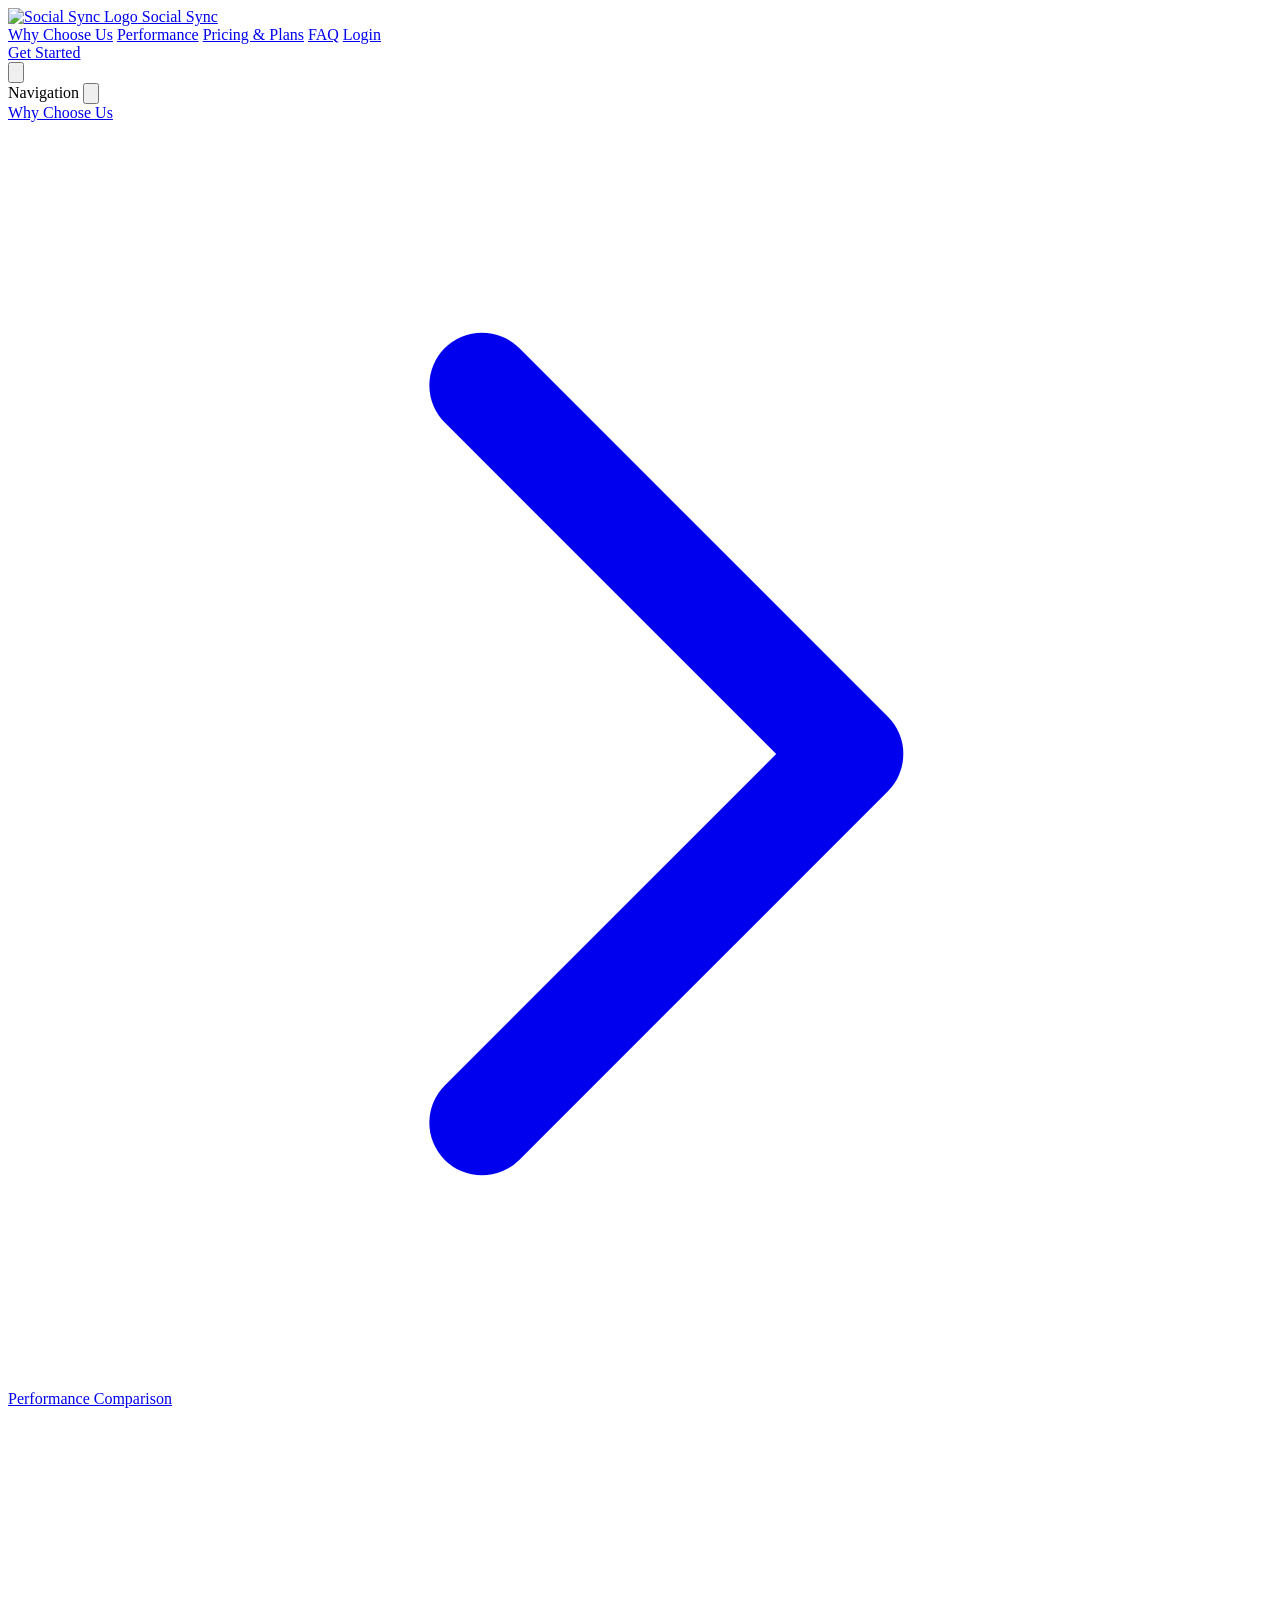
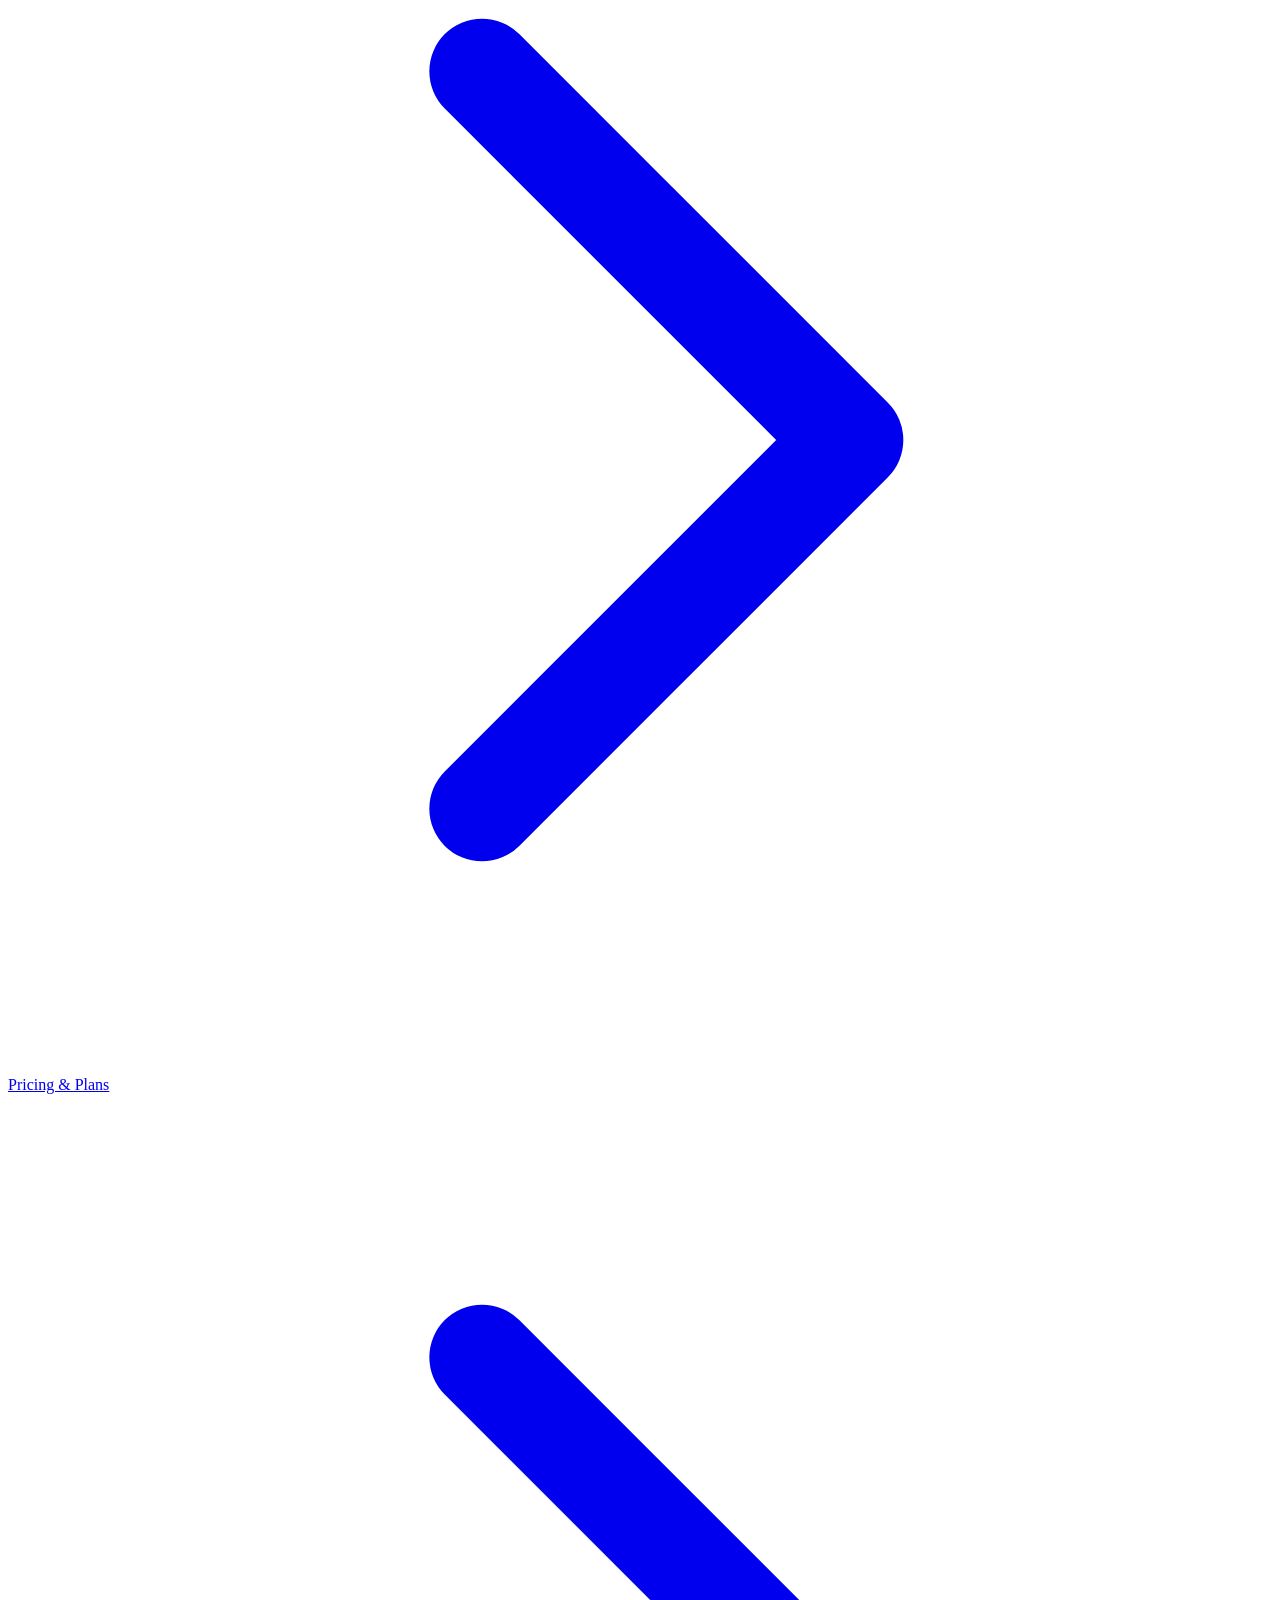
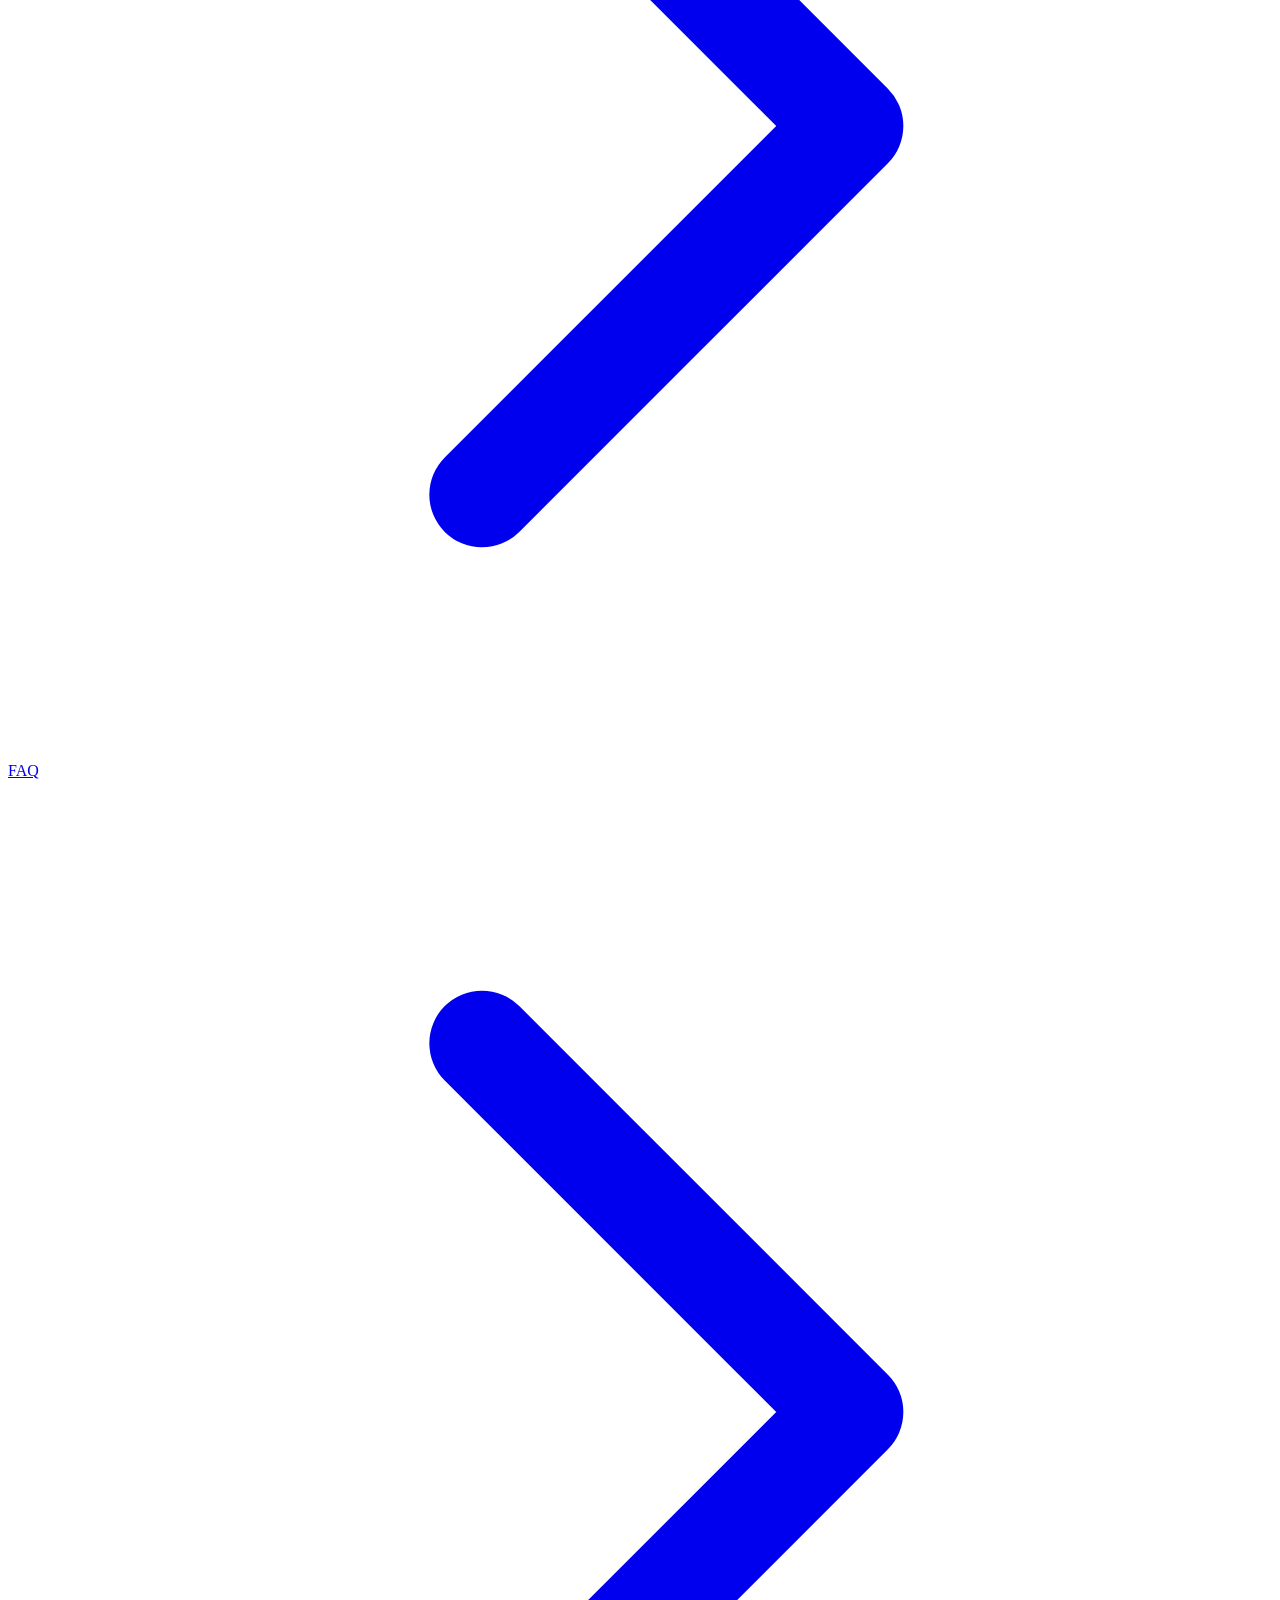
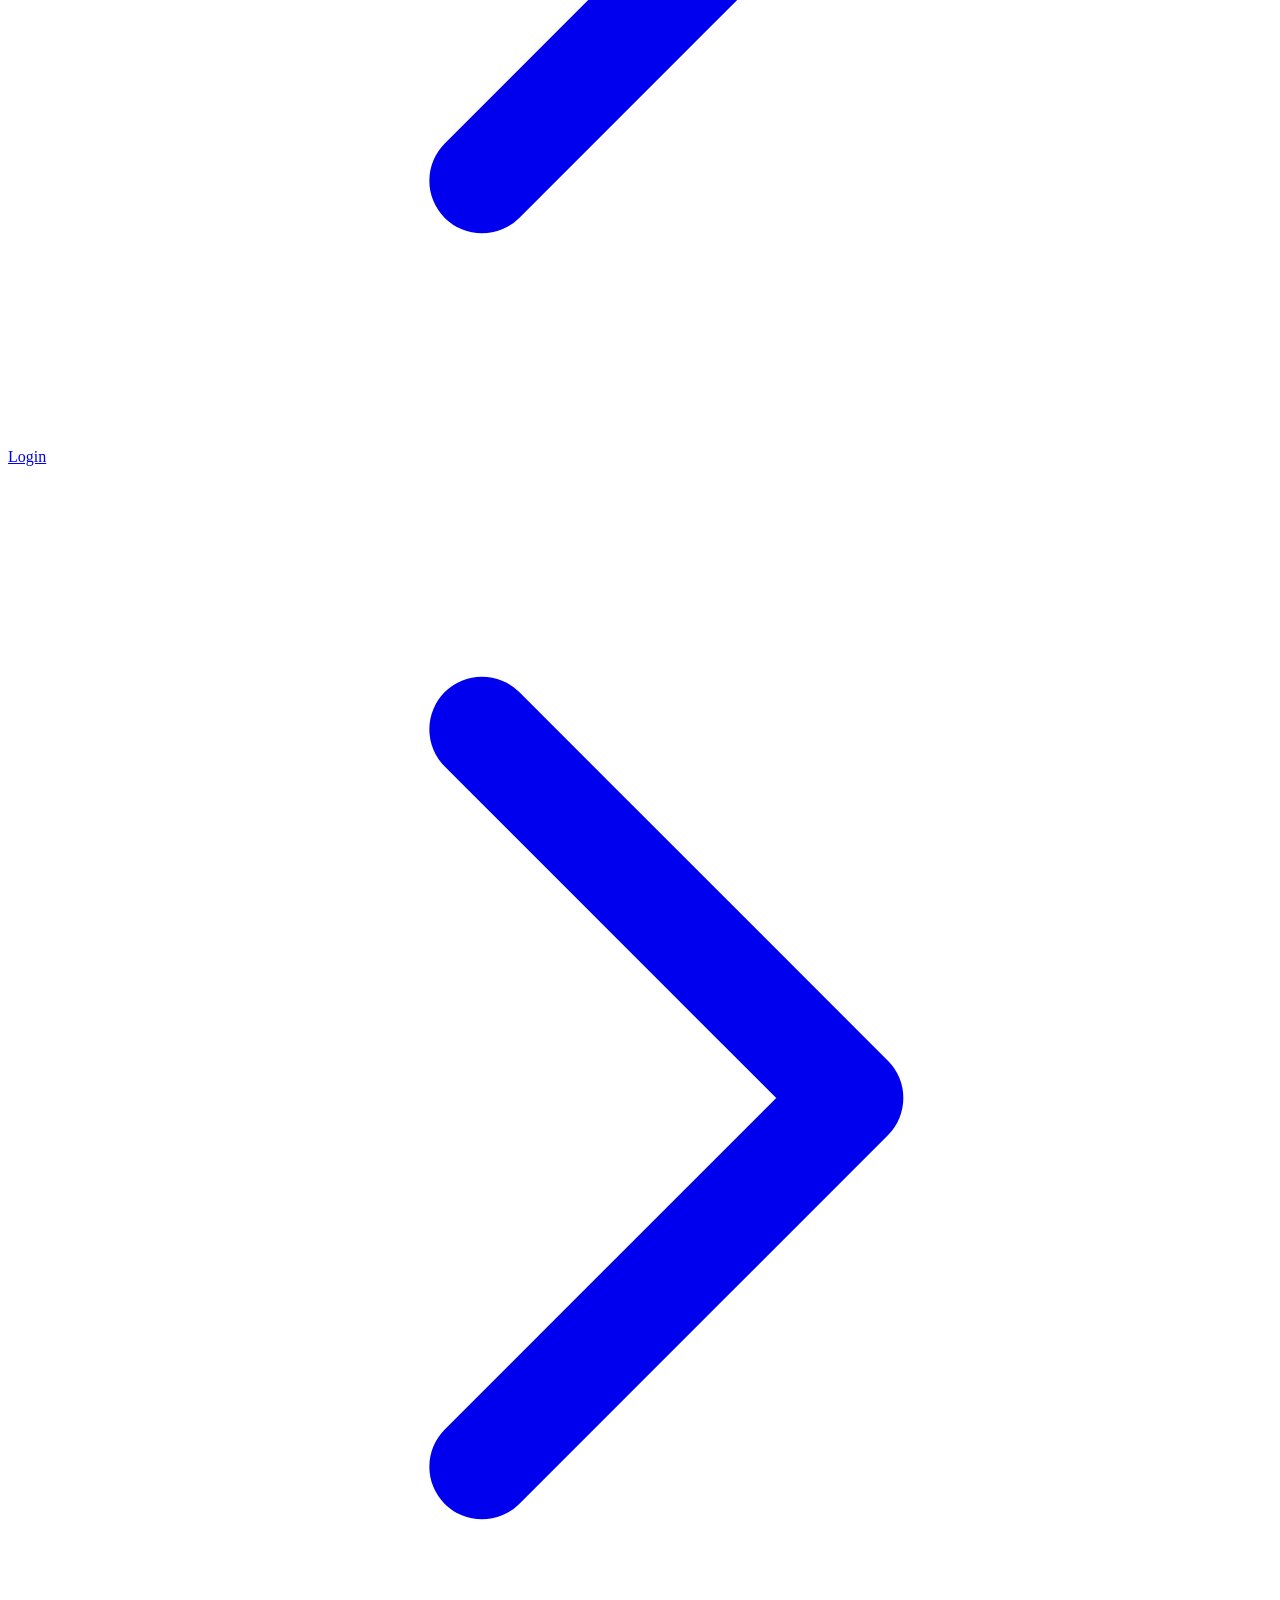
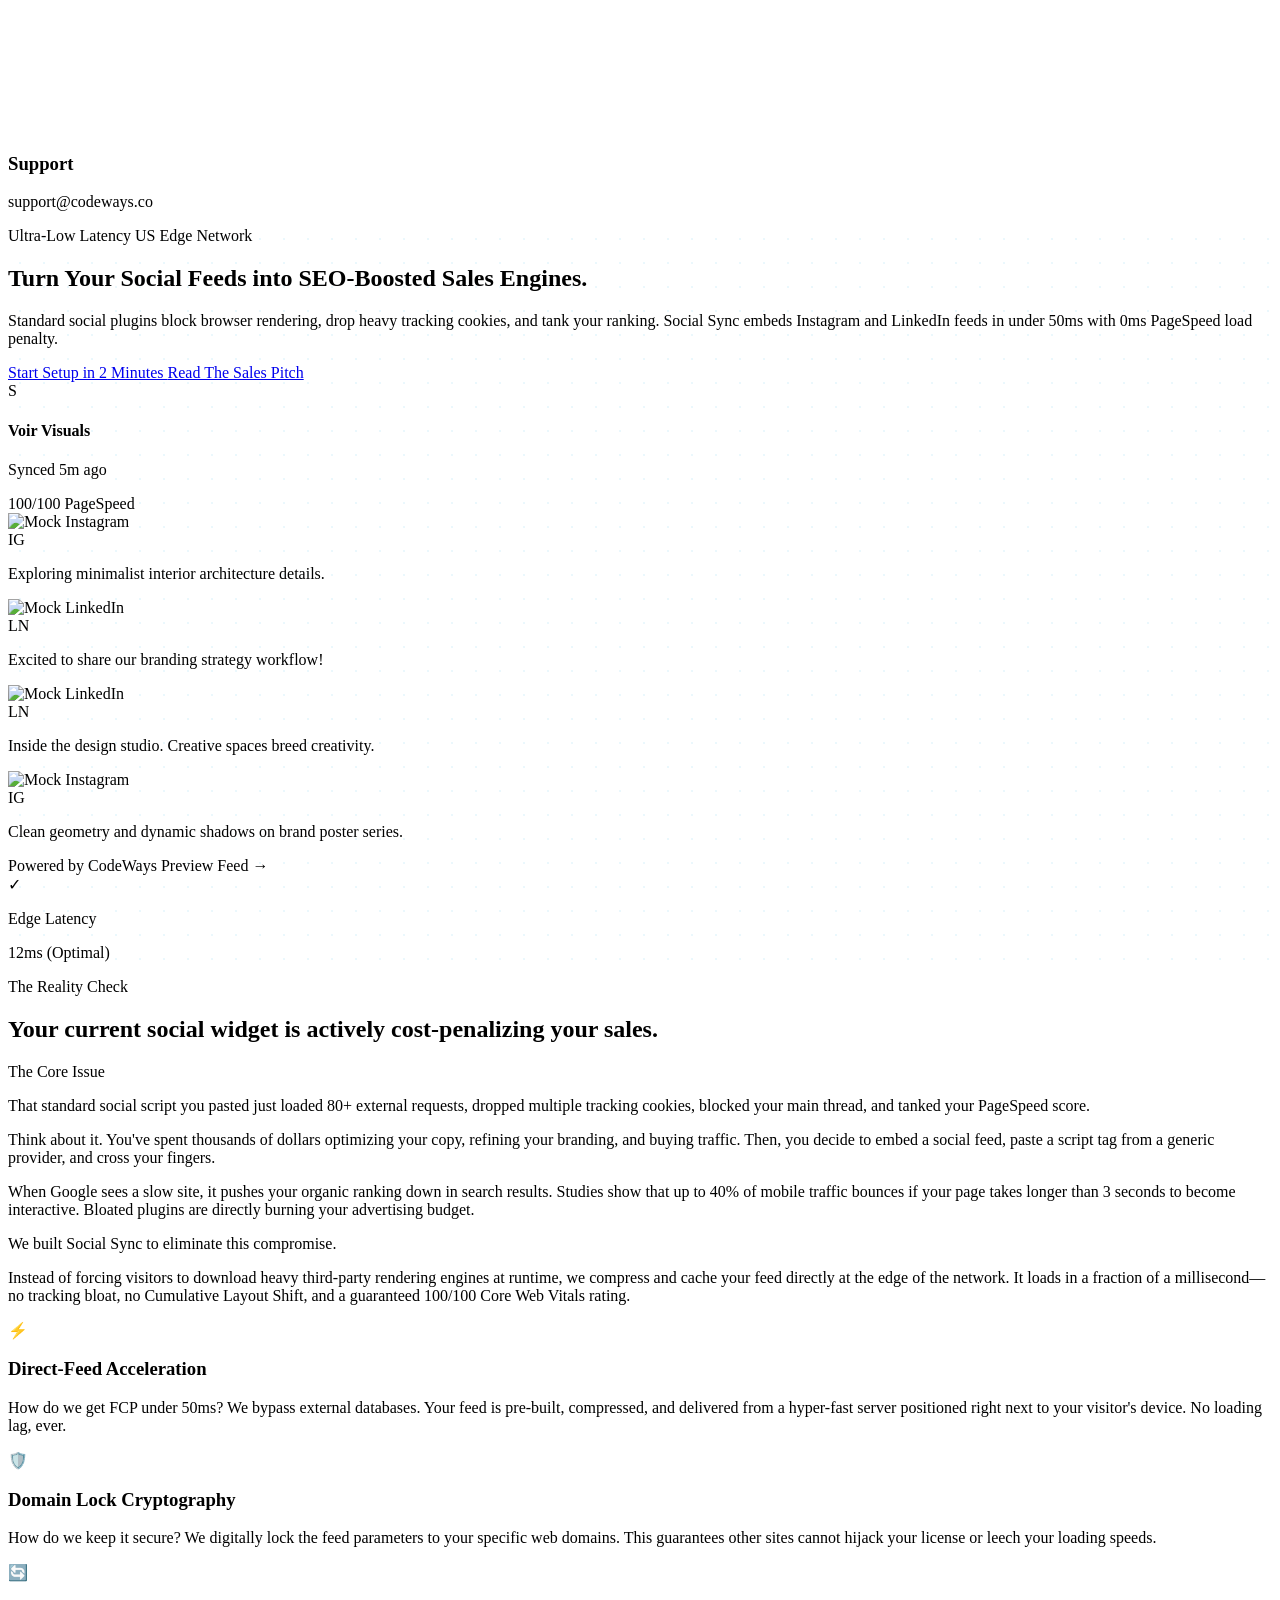
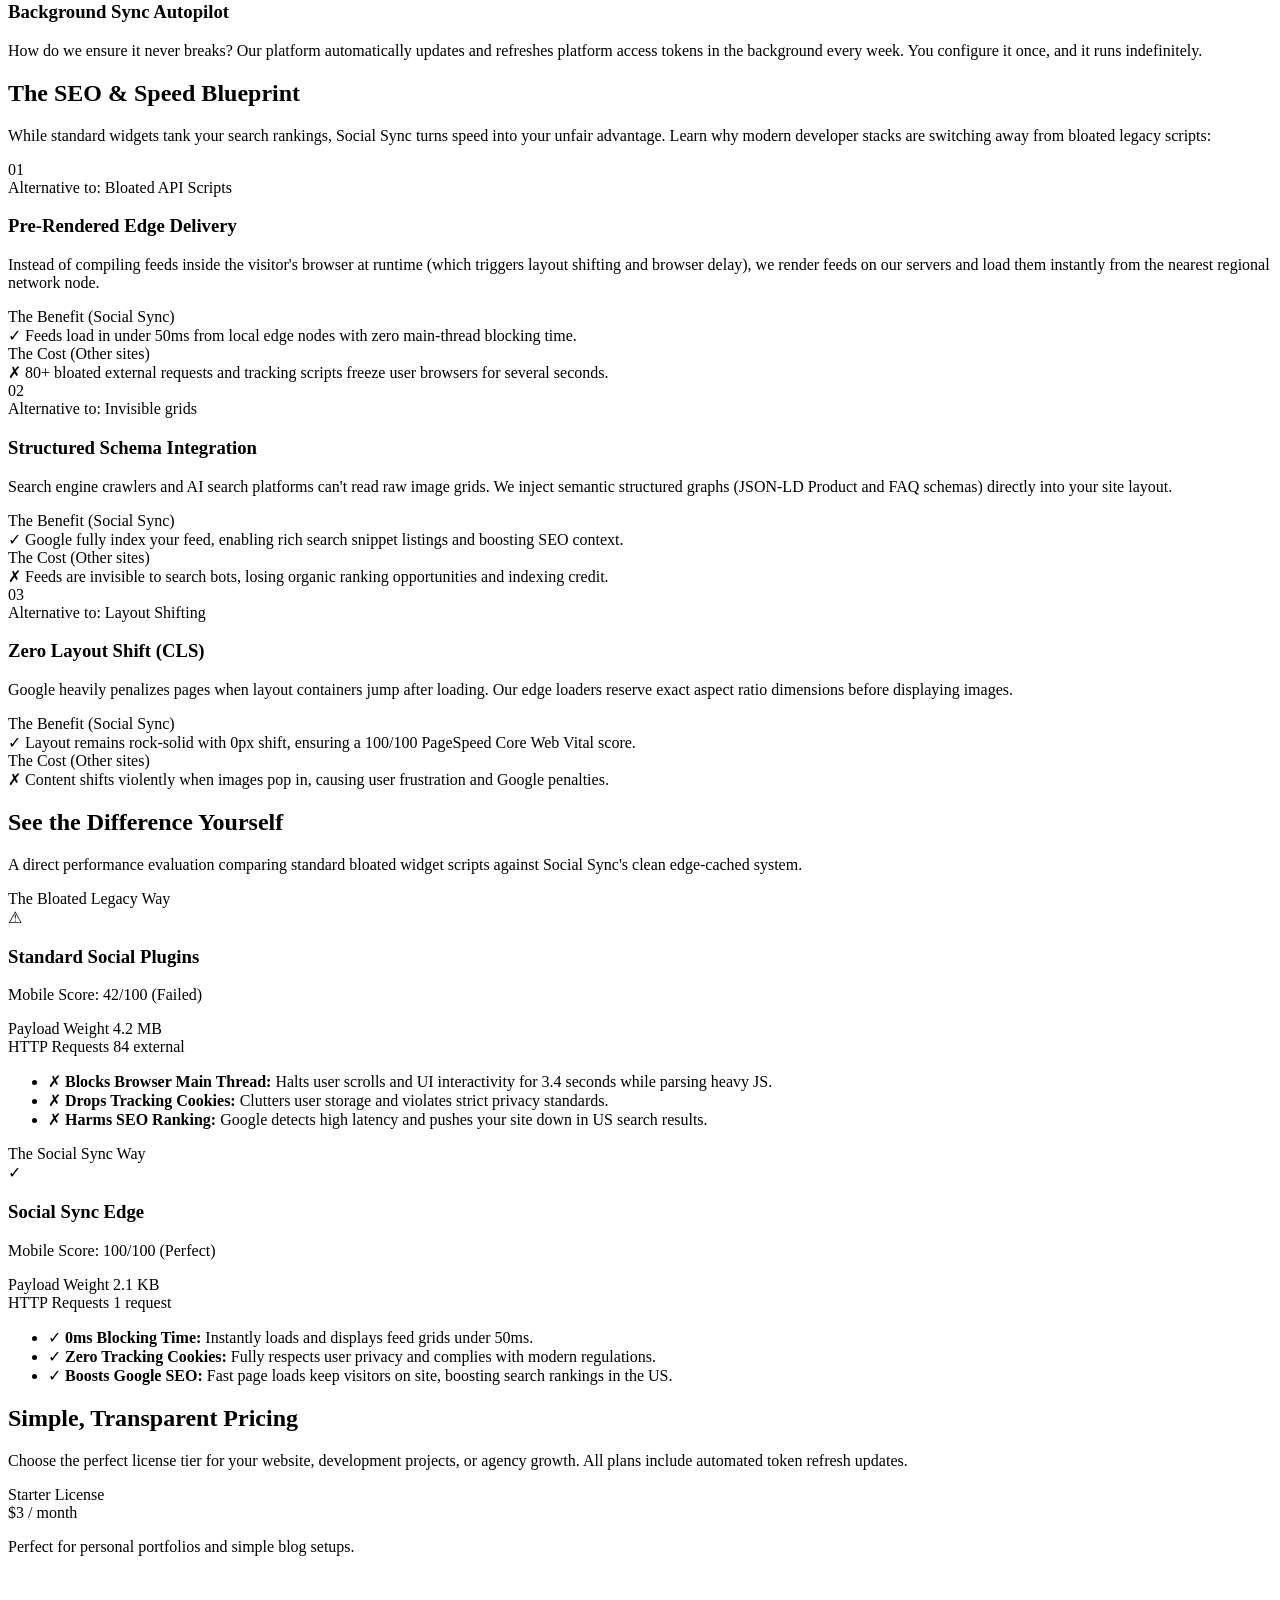
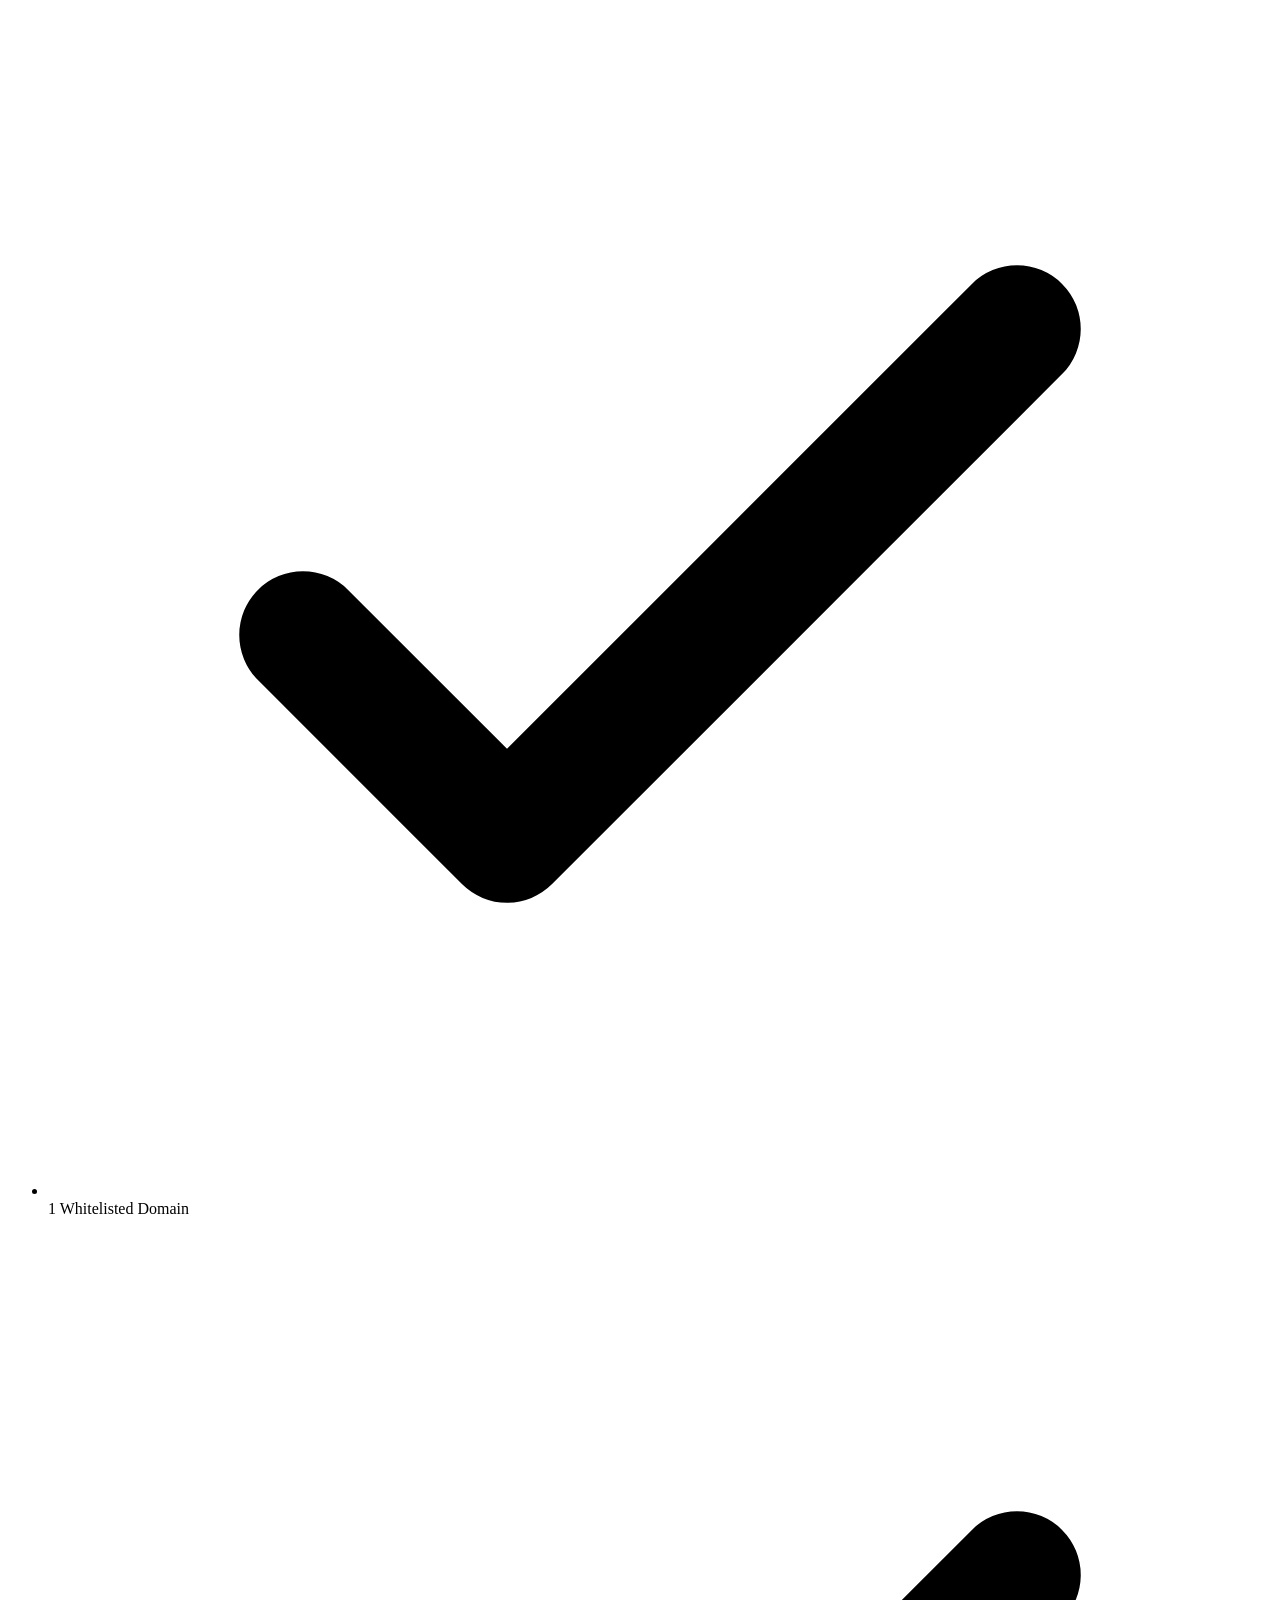
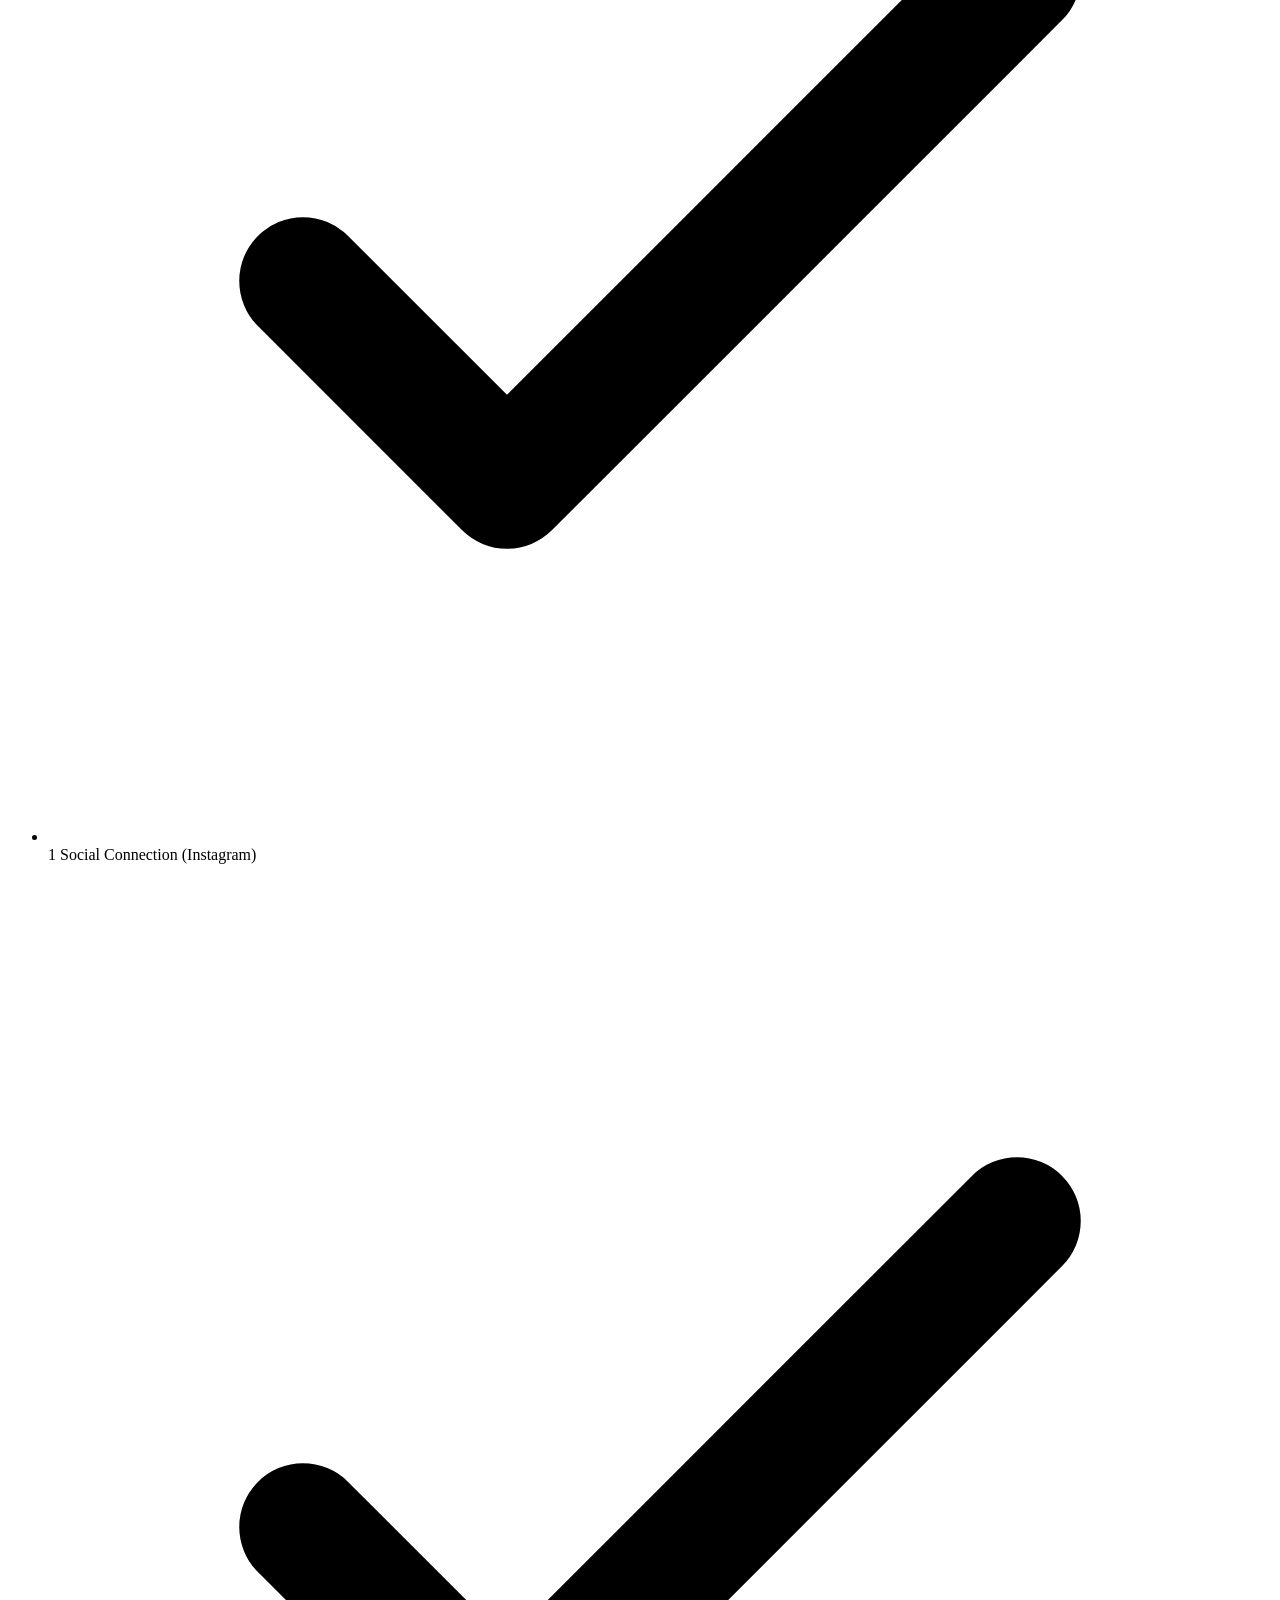
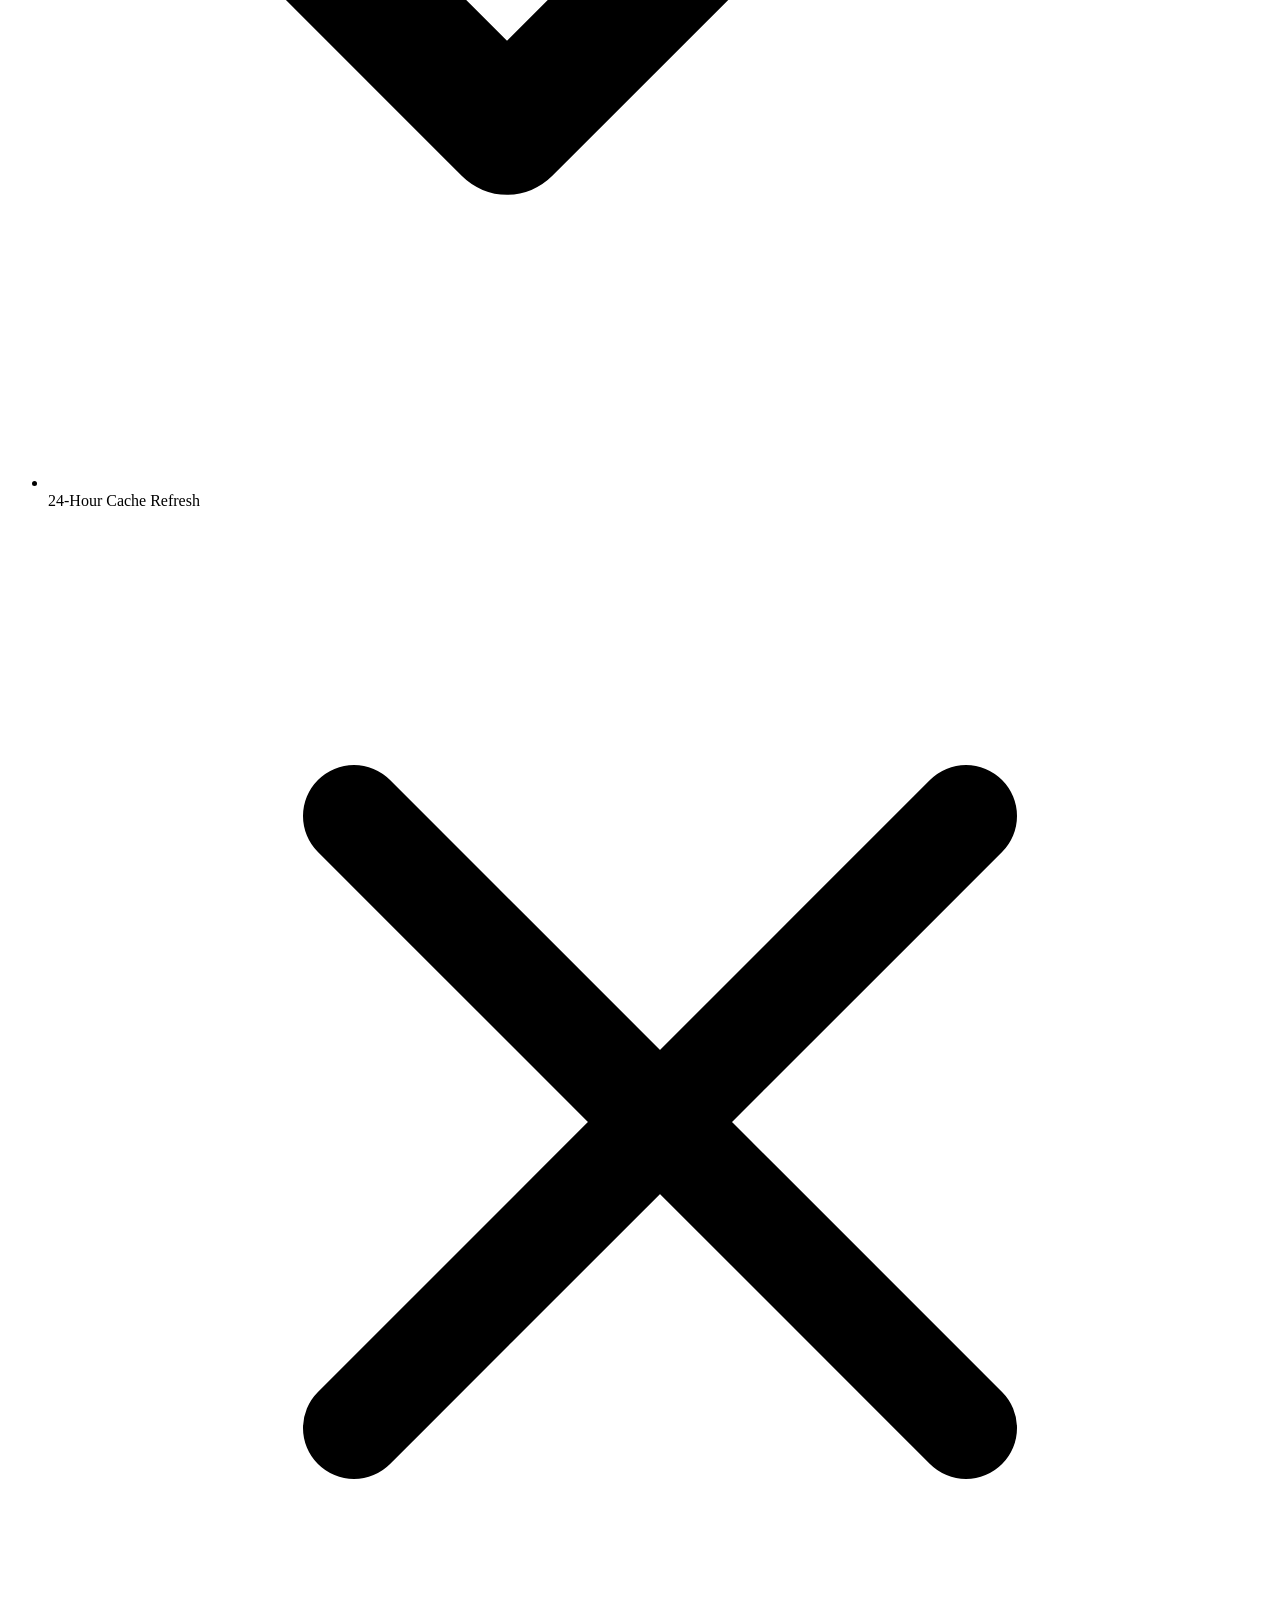
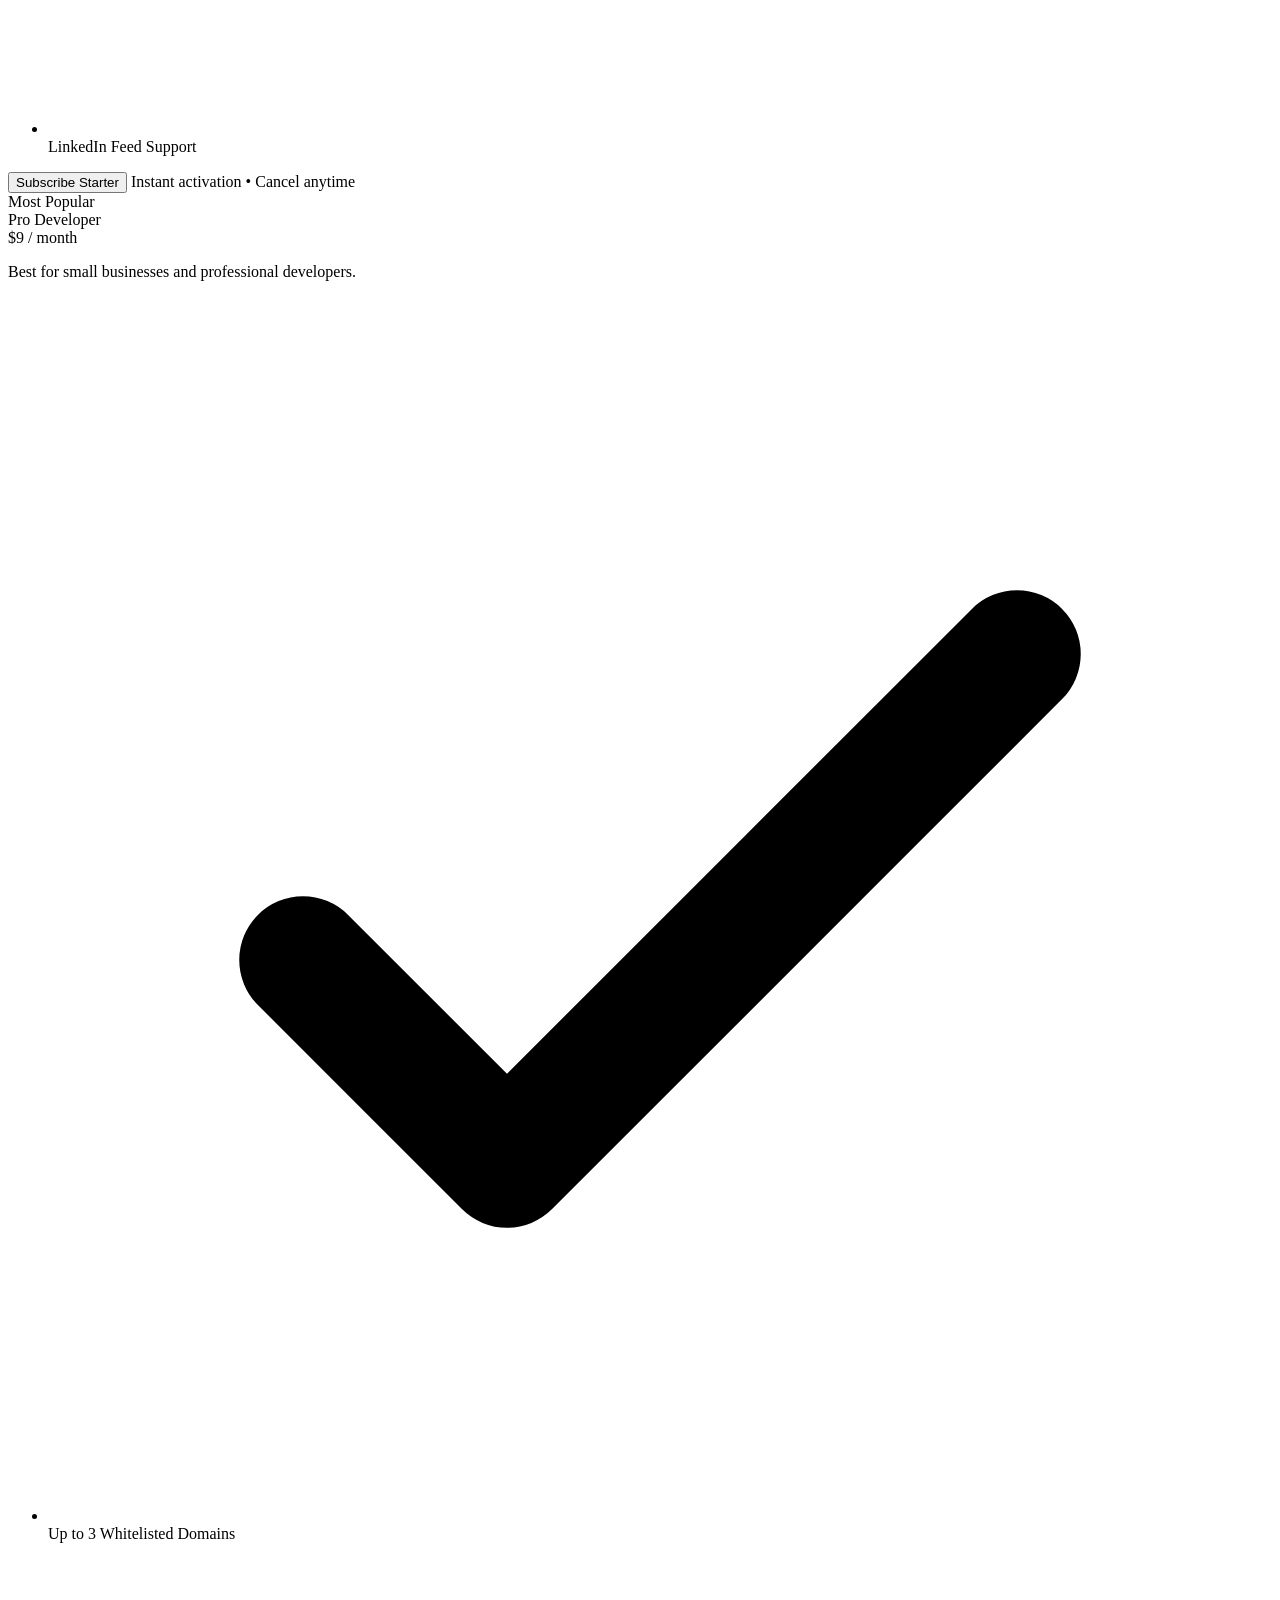
==== commit 919534b2: "Update logo and favicon to social-sync-logo.png across all landing and dashboard pages" ====
--- a/index.html
+++ b/index.html
@@ -4,6 +4,7 @@
   <meta charset="UTF-8">
   <meta name="viewport" content="width=device-width, initial-scale=1.0">
   <title>Social Sync | High-Performance Instagram & LinkedIn Widgets</title>
+  <link rel="icon" type="image/png" href="https://blobs.codeways.co/cdn-cgi/image/width=600,fit=scale-down,format=auto,metadata=keep,sharpen=0.5/social-sync-logo.png">
   
   <meta name="description" content="Stop letting slow social widgets destroy your conversions. Embed edge-cached, secure Instagram and LinkedIn feeds with 0ms load penalty.">
   <meta name="keywords" content="social feed widget, fast instagram feed, fast linkedin widget, page speed social plugin, social sync, high performance social widget">
@@ -199,6 +200,12 @@
             name: 'Agency Growth',
             price: '$29',
             link: 'https://buy.stripe.com/test_agency_link'
+          },
+          addon: {
+            id: 'addon',
+            name: 'Extra Site Slot',
+            price: '$3',
+            link: 'https://buy.stripe.com/test_addon_link'
           }
         },
 
@@ -621,7 +628,7 @@
       </p>
     </div>
 
-    <div class="grid grid-cols-1 md:grid-cols-3 gap-8">
+    <div class="grid grid-cols-1 md:grid-cols-2 lg:grid-cols-4 gap-6">
       
       <!-- Starter -->
       <div class="bg-white border border-slate-200 rounded-3xl p-8 flex flex-col justify-between hover:border-[#00A3E0]/30 transition duration-300 shadow-sm hover:shadow-2xl hover:scale-[1.01] transform">
@@ -718,10 +725,6 @@
               <svg class="w-4 h-4 text-emerald-500 shrink-0" fill="none" stroke="currentColor" stroke-width="2.5" viewBox="0 0 24 24"><path stroke-linecap="round" stroke-linejoin="round" d="M5 13l4 4L19 7"/></svg>
               <span>Hourly Refresh Rate</span>
             </li>
-            <li class="flex items-center gap-3">
-              <svg class="w-4 h-4 text-emerald-500 shrink-0" fill="none" stroke="currentColor" stroke-width="2.5" viewBox="0 0 24 24"><path stroke-linecap="round" stroke-linejoin="round" d="M5 13l4 4L19 7"/></svg>
-              <span>Priority Developer Support</span>
-            </li>
           </ul>
         </div>
         <div class="space-y-3">
@@ -729,6 +732,38 @@
             Subscribe Agency
           </button>
           <span class="block text-[10px] text-center text-slate-400 font-semibold">Instant activation • Cancel anytime</span>
+        </div>
+      </div>
+
+      <!-- Pay As You Grow (Add-on Slot) -->
+      <div class="bg-white border border-slate-200 rounded-3xl p-8 flex flex-col justify-between hover:border-[#00A3E0]/30 transition duration-300 shadow-sm hover:shadow-2xl hover:scale-[1.01] transform">
+        <div>
+          <span class="text-xs font-bold text-slate-400 uppercase tracking-widest block mb-4 font-display">Pay As You Grow</span>
+          <div class="flex items-baseline gap-1 mb-6">
+            <span class="text-5xl font-extrabold text-slate-900 font-display">$3</span>
+            <span class="text-sm text-slate-400 font-semibold">/ month</span>
+          </div>
+          <p class="text-slate-550 text-xs mb-6 font-medium">Add individual website slots to scale your existing setup.</p>
+          <ul class="space-y-4 text-sm text-slate-600 mb-8 border-t border-slate-100 pt-6">
+            <li class="flex items-center gap-3">
+              <svg class="w-4 h-4 text-emerald-500 shrink-0" fill="none" stroke="currentColor" stroke-width="2.5" viewBox="0 0 24 24"><path stroke-linecap="round" stroke-linejoin="round" d="M5 13l4 4L19 7"/></svg>
+              <span>Add +1 Whitelisted Domain</span>
+            </li>
+            <li class="flex items-center gap-3">
+              <svg class="w-4 h-4 text-emerald-500 shrink-0" fill="none" stroke="currentColor" stroke-width="2.5" viewBox="0 0 24 24"><path stroke-linecap="round" stroke-linejoin="round" d="M5 13l4 4L19 7"/></svg>
+              <span>Add +1 Connected Profile</span>
+            </li>
+            <li class="flex items-center gap-3">
+              <svg class="w-4 h-4 text-emerald-500 shrink-0" fill="none" stroke="currentColor" stroke-width="2.5" viewBox="0 0 24 24"><path stroke-linecap="round" stroke-linejoin="round" d="M5 13l4 4L19 7"/></svg>
+              <span>Matches parent plan features</span>
+            </li>
+          </ul>
+        </div>
+        <div class="space-y-3">
+          <button @click="redirectToCheckout('addon')" class="w-full bg-slate-900 hover:bg-[#00A3E0] hover:shadow-lg hover:shadow-[#00A3E0]/15 text-white font-bold py-3.5 px-6 rounded-xl transition duration-300">
+            Add Extra Slot
+          </button>
+          <span class="block text-[10px] text-center text-slate-400 font-semibold">Buy as many slots as you need</span>
         </div>
       </div>
 
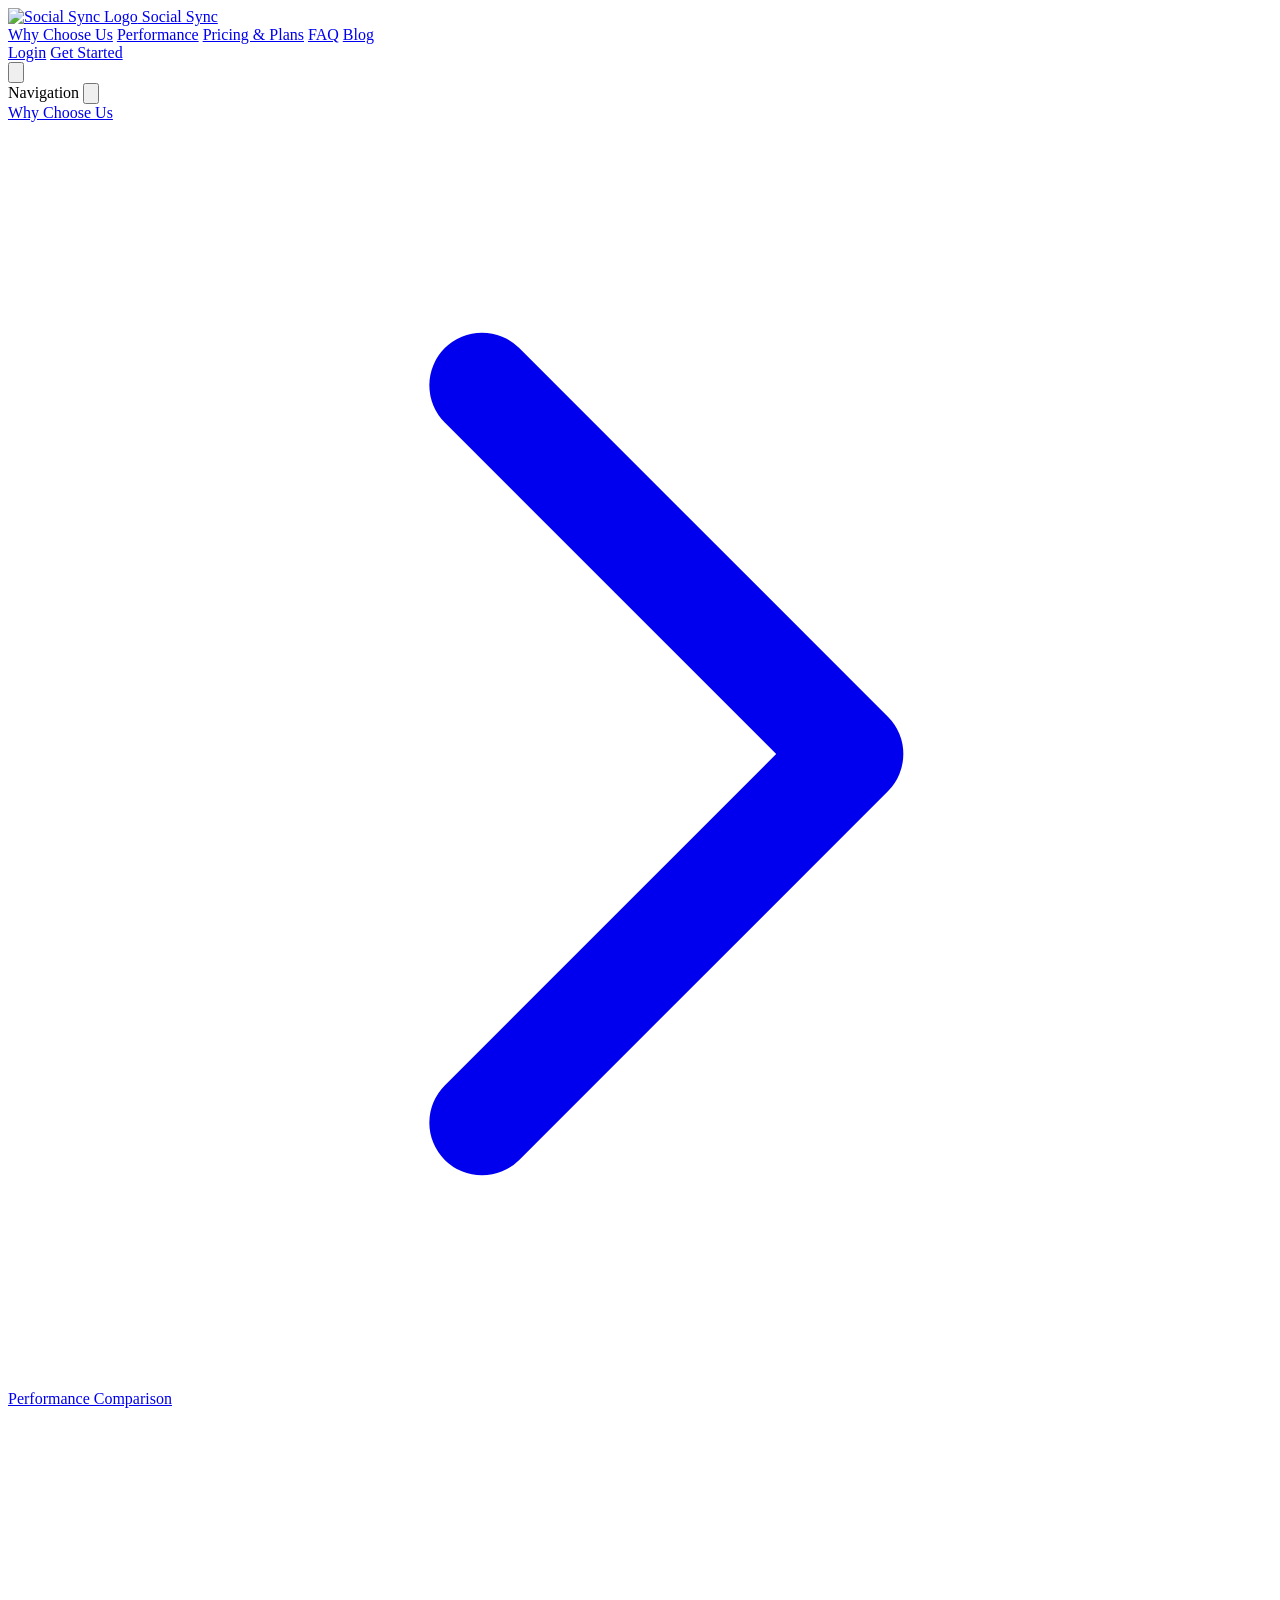
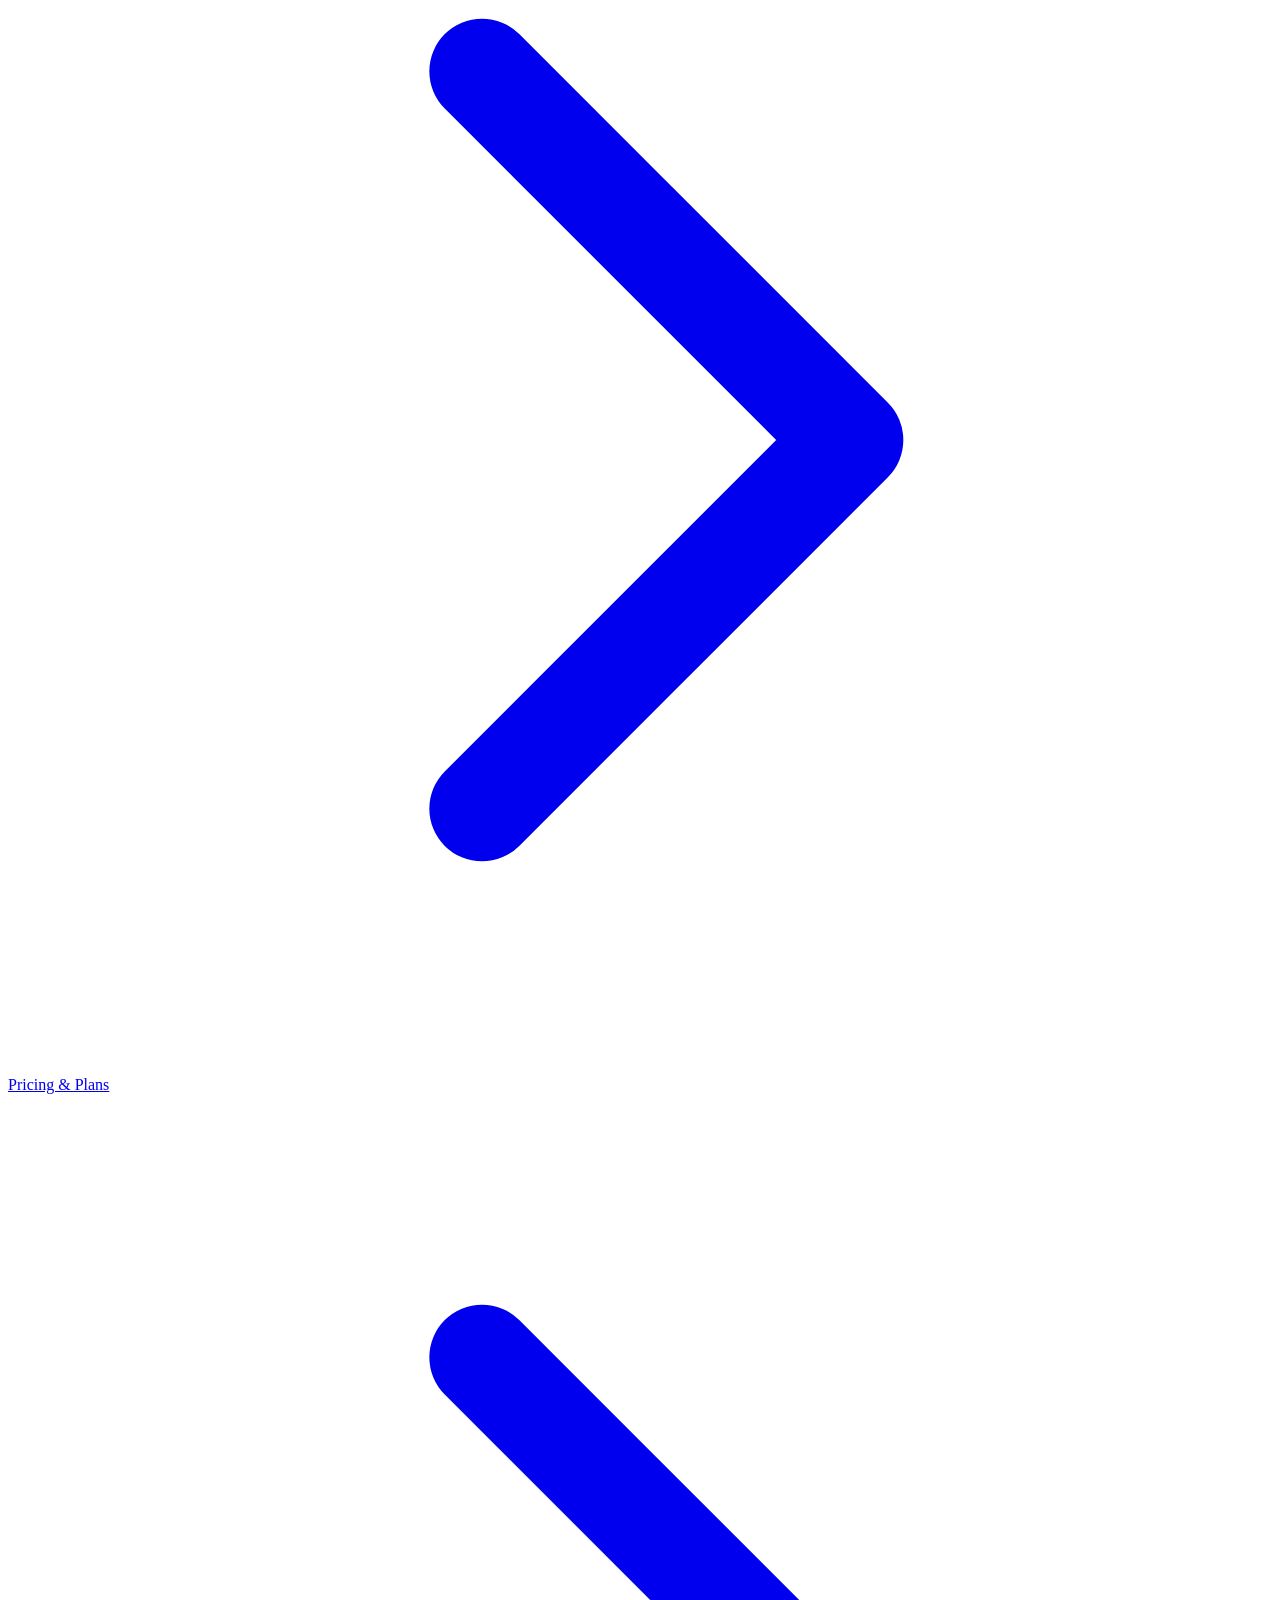
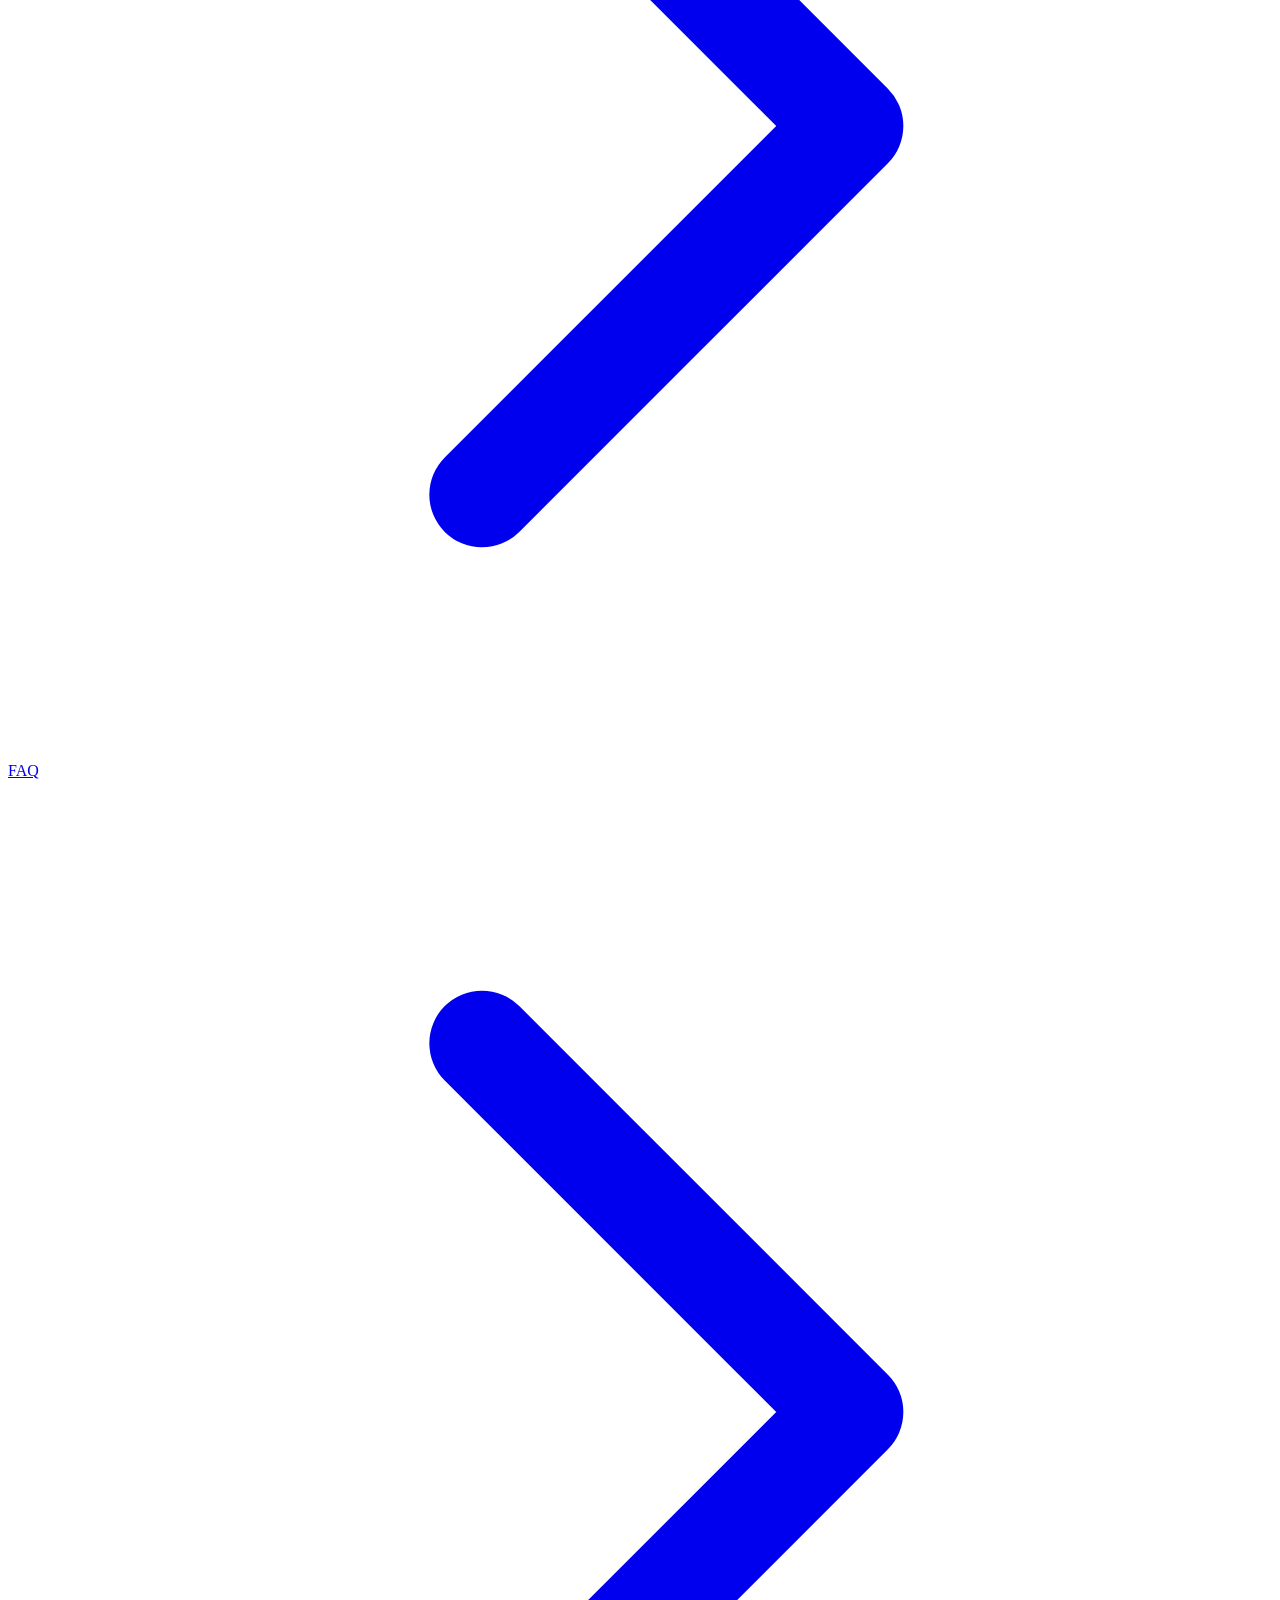
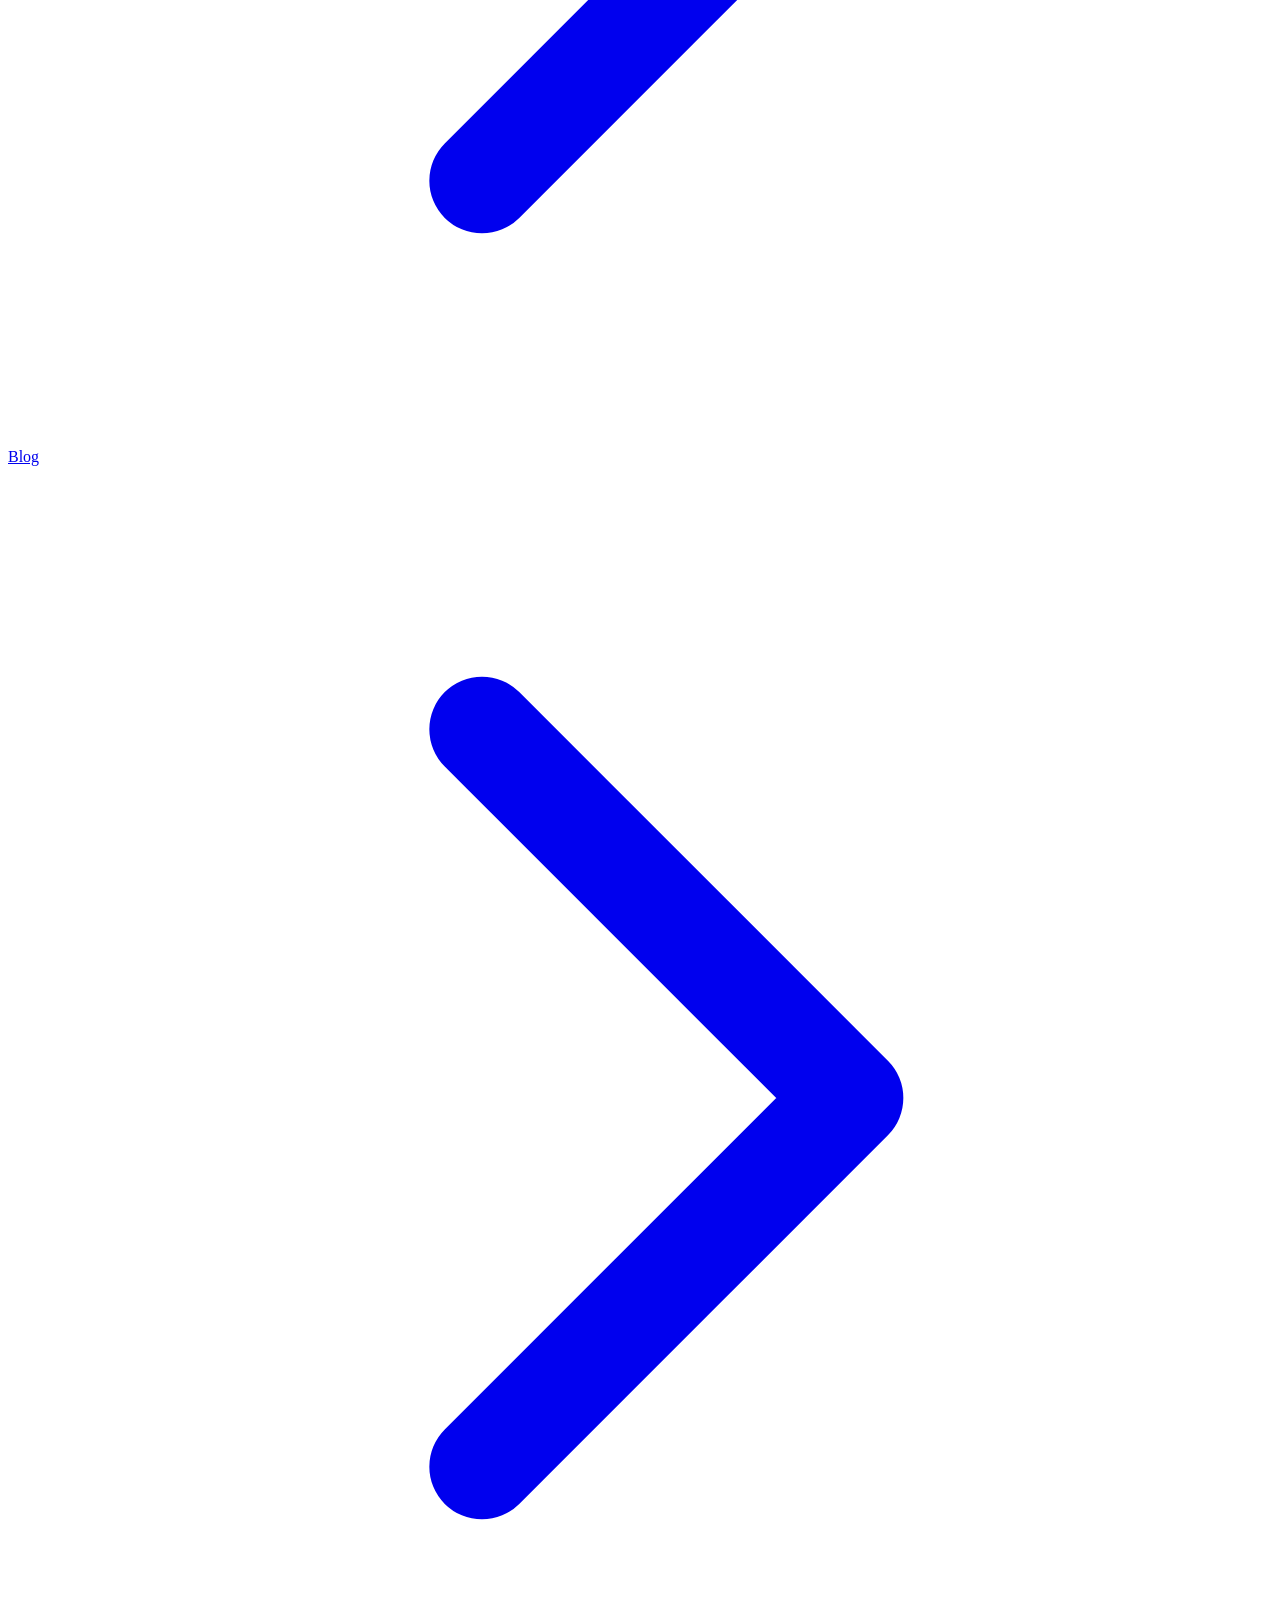
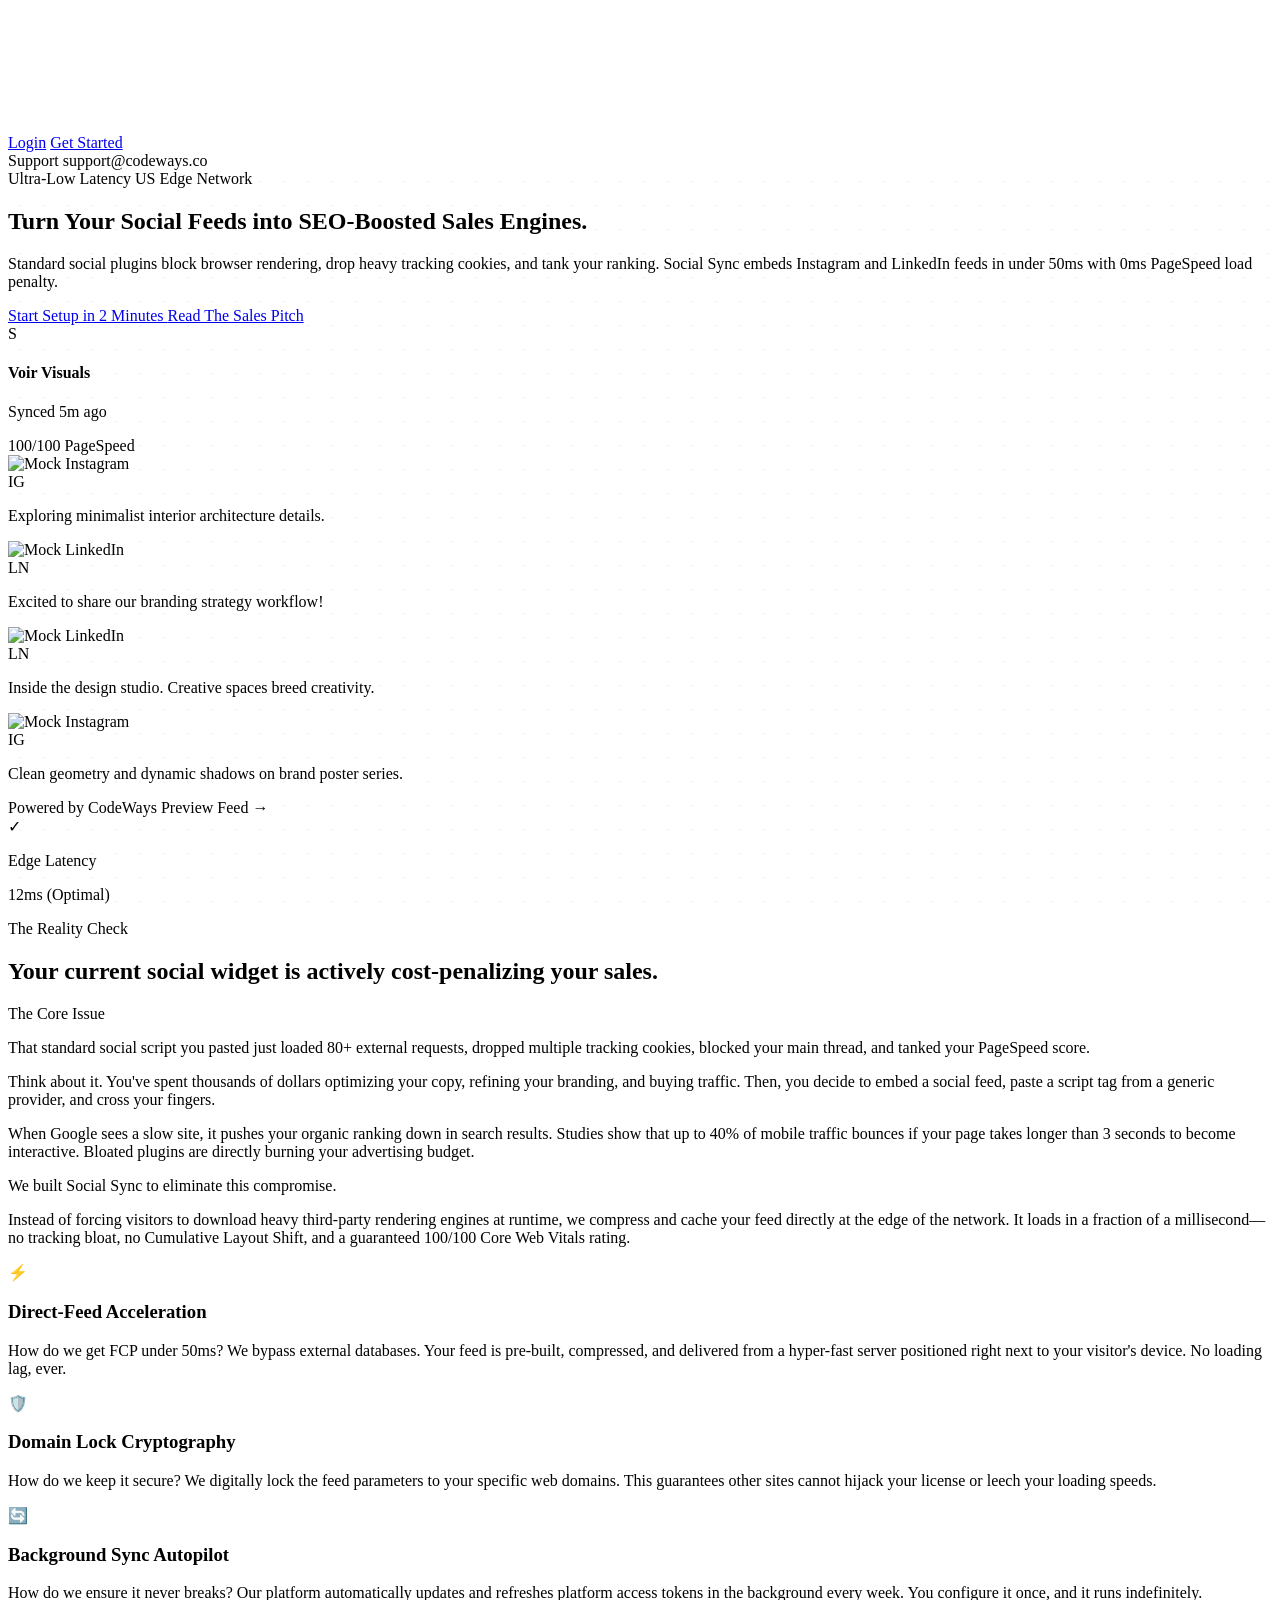
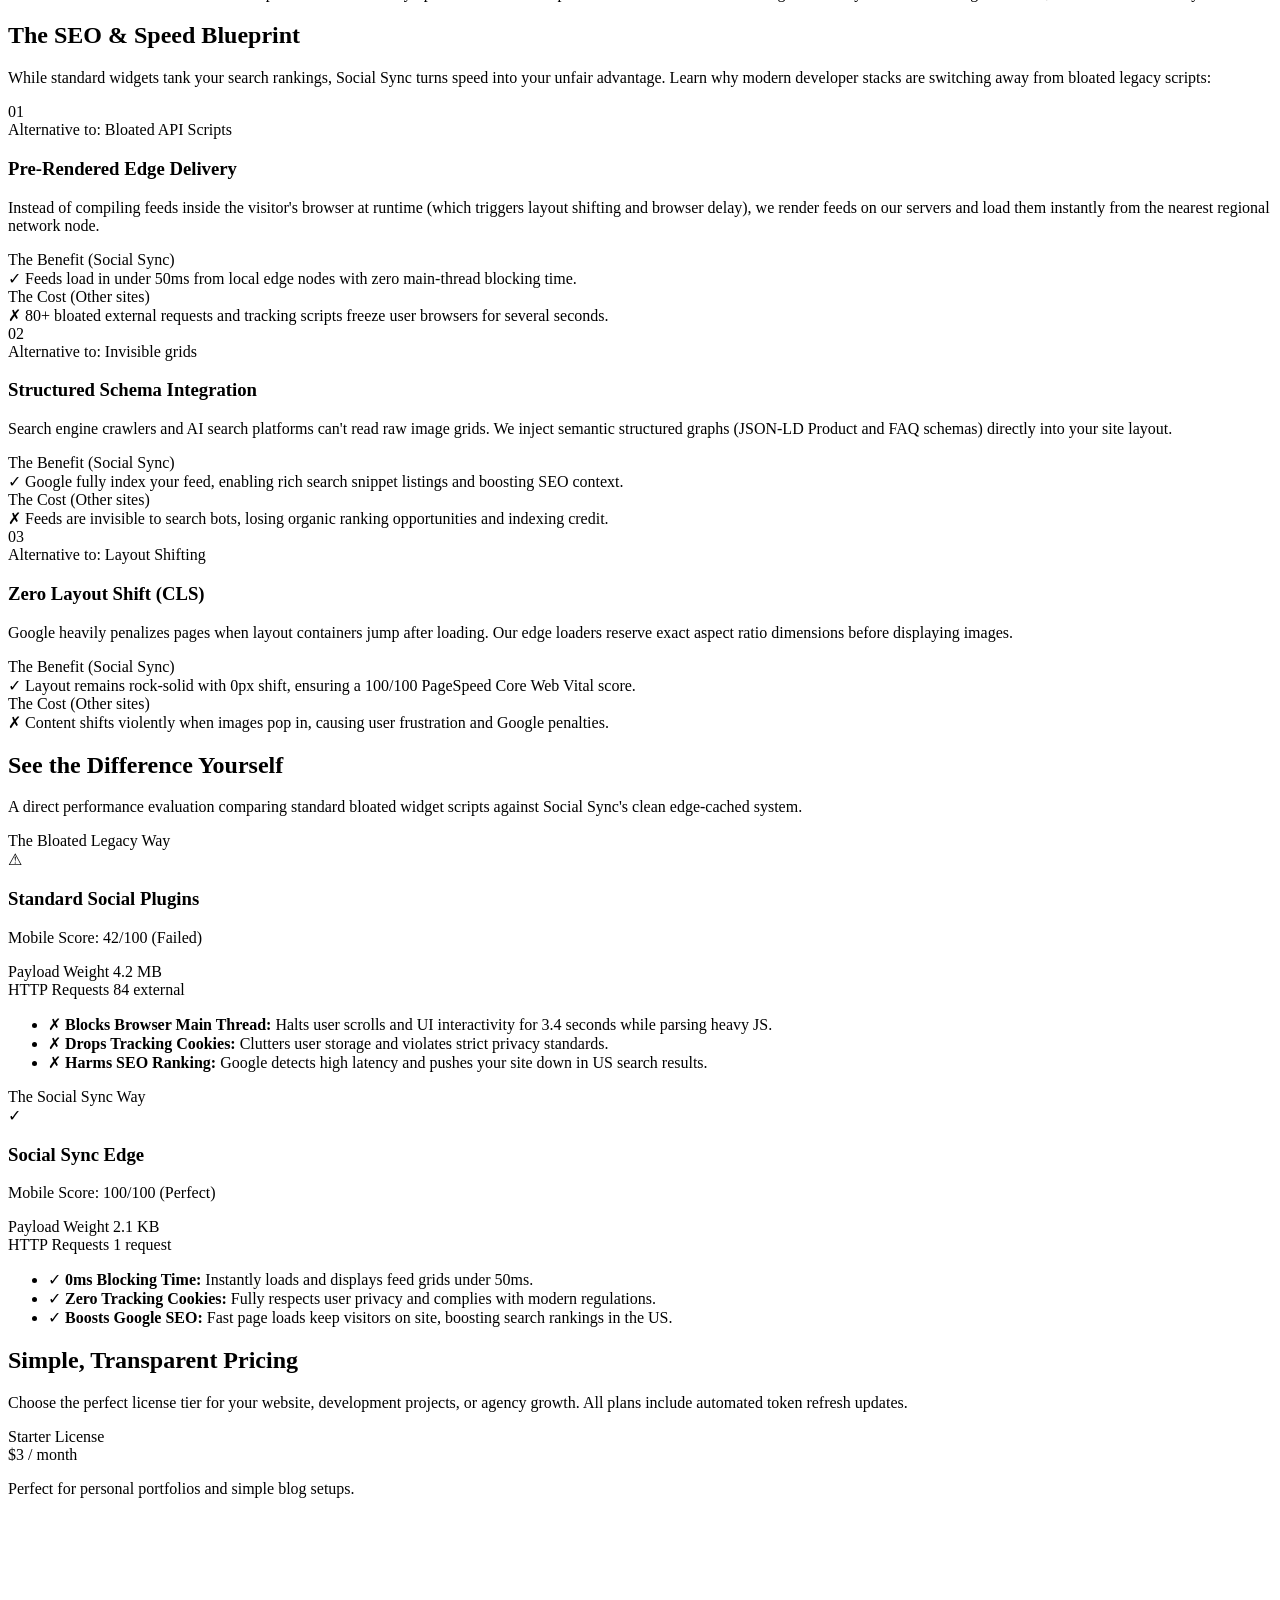
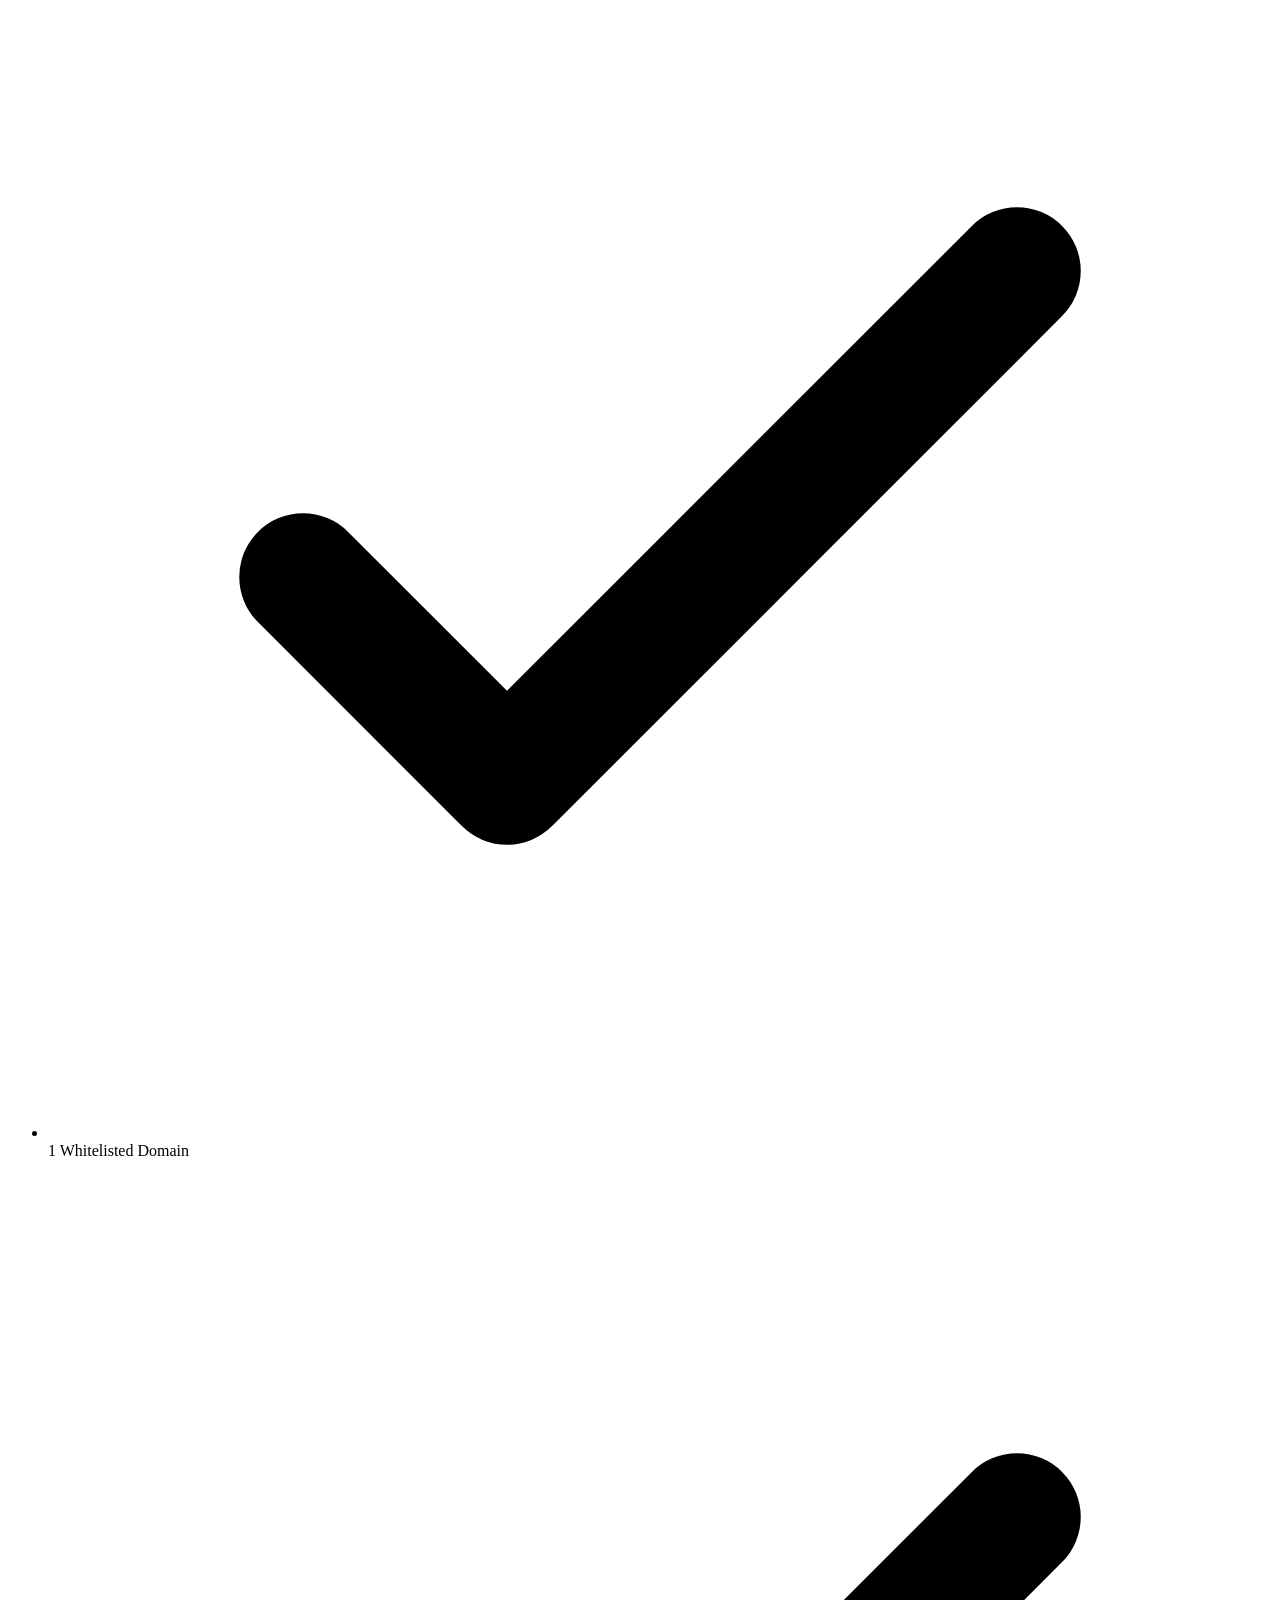
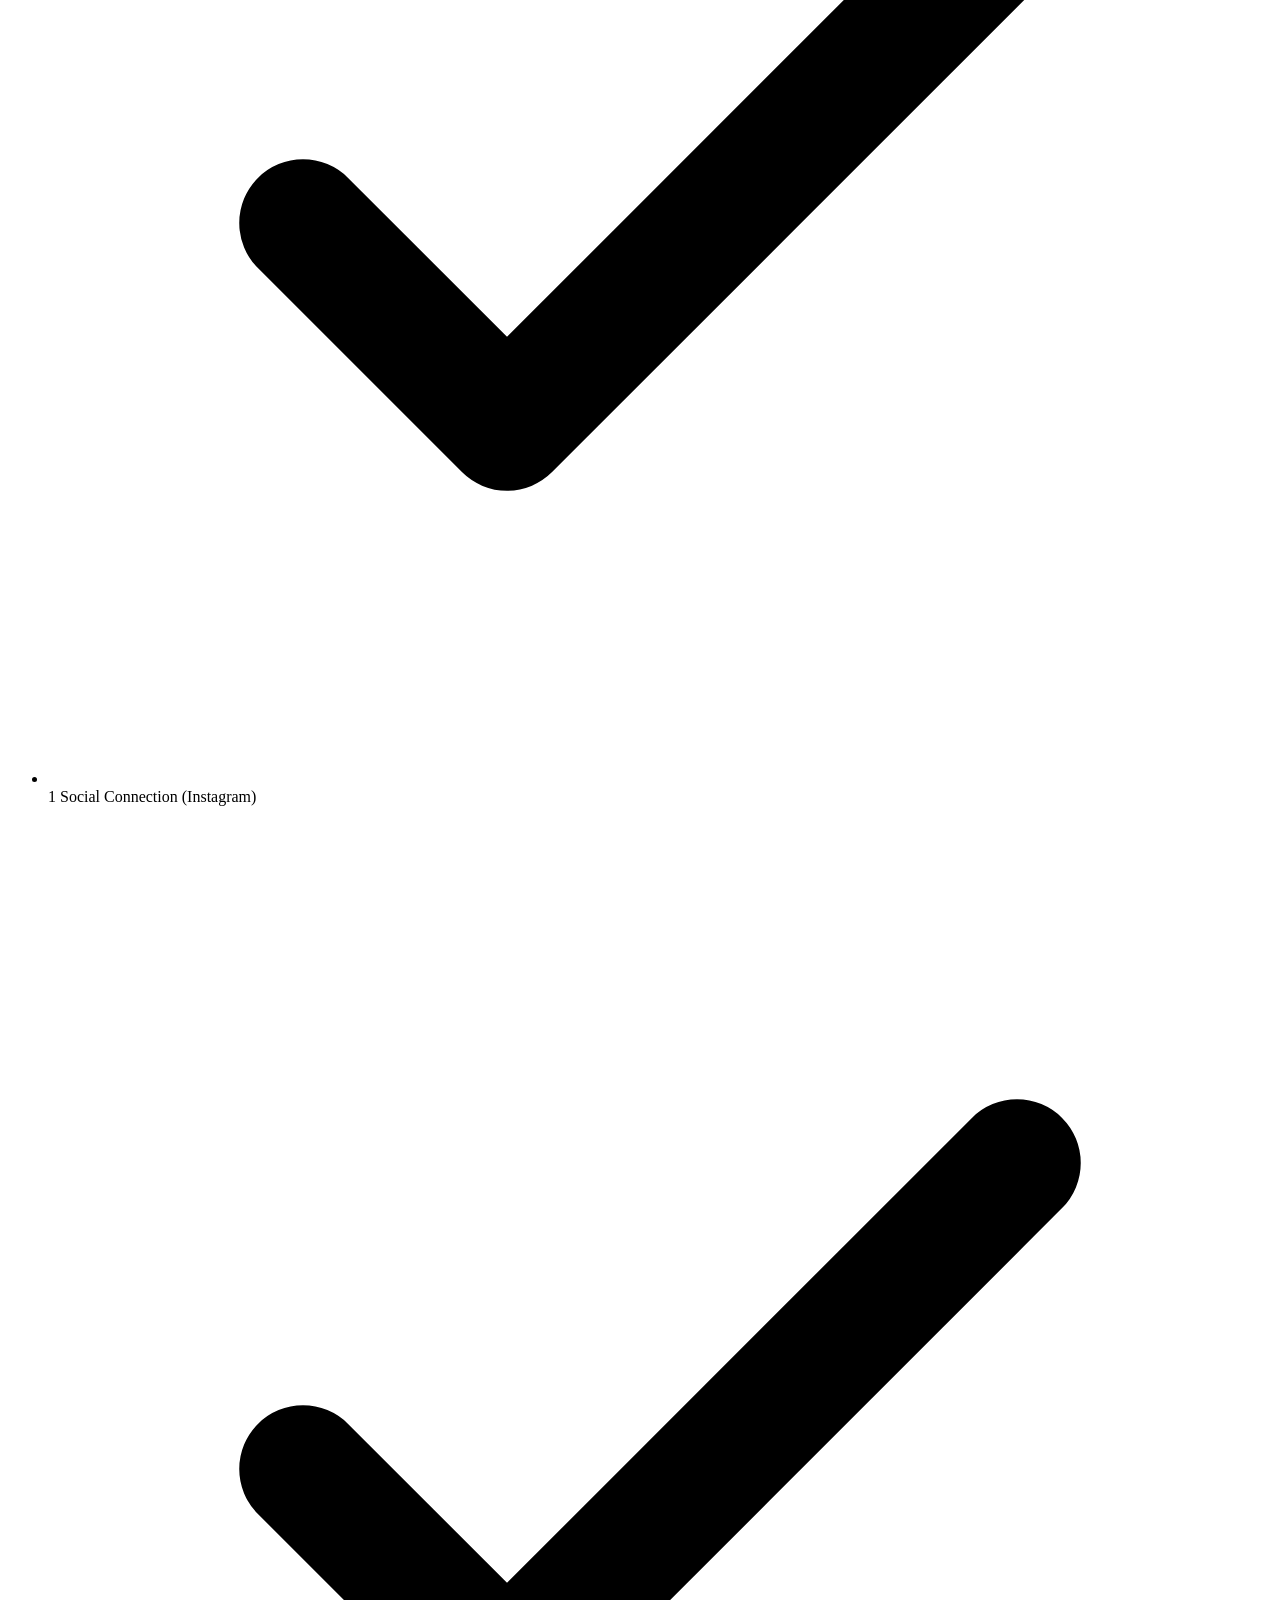
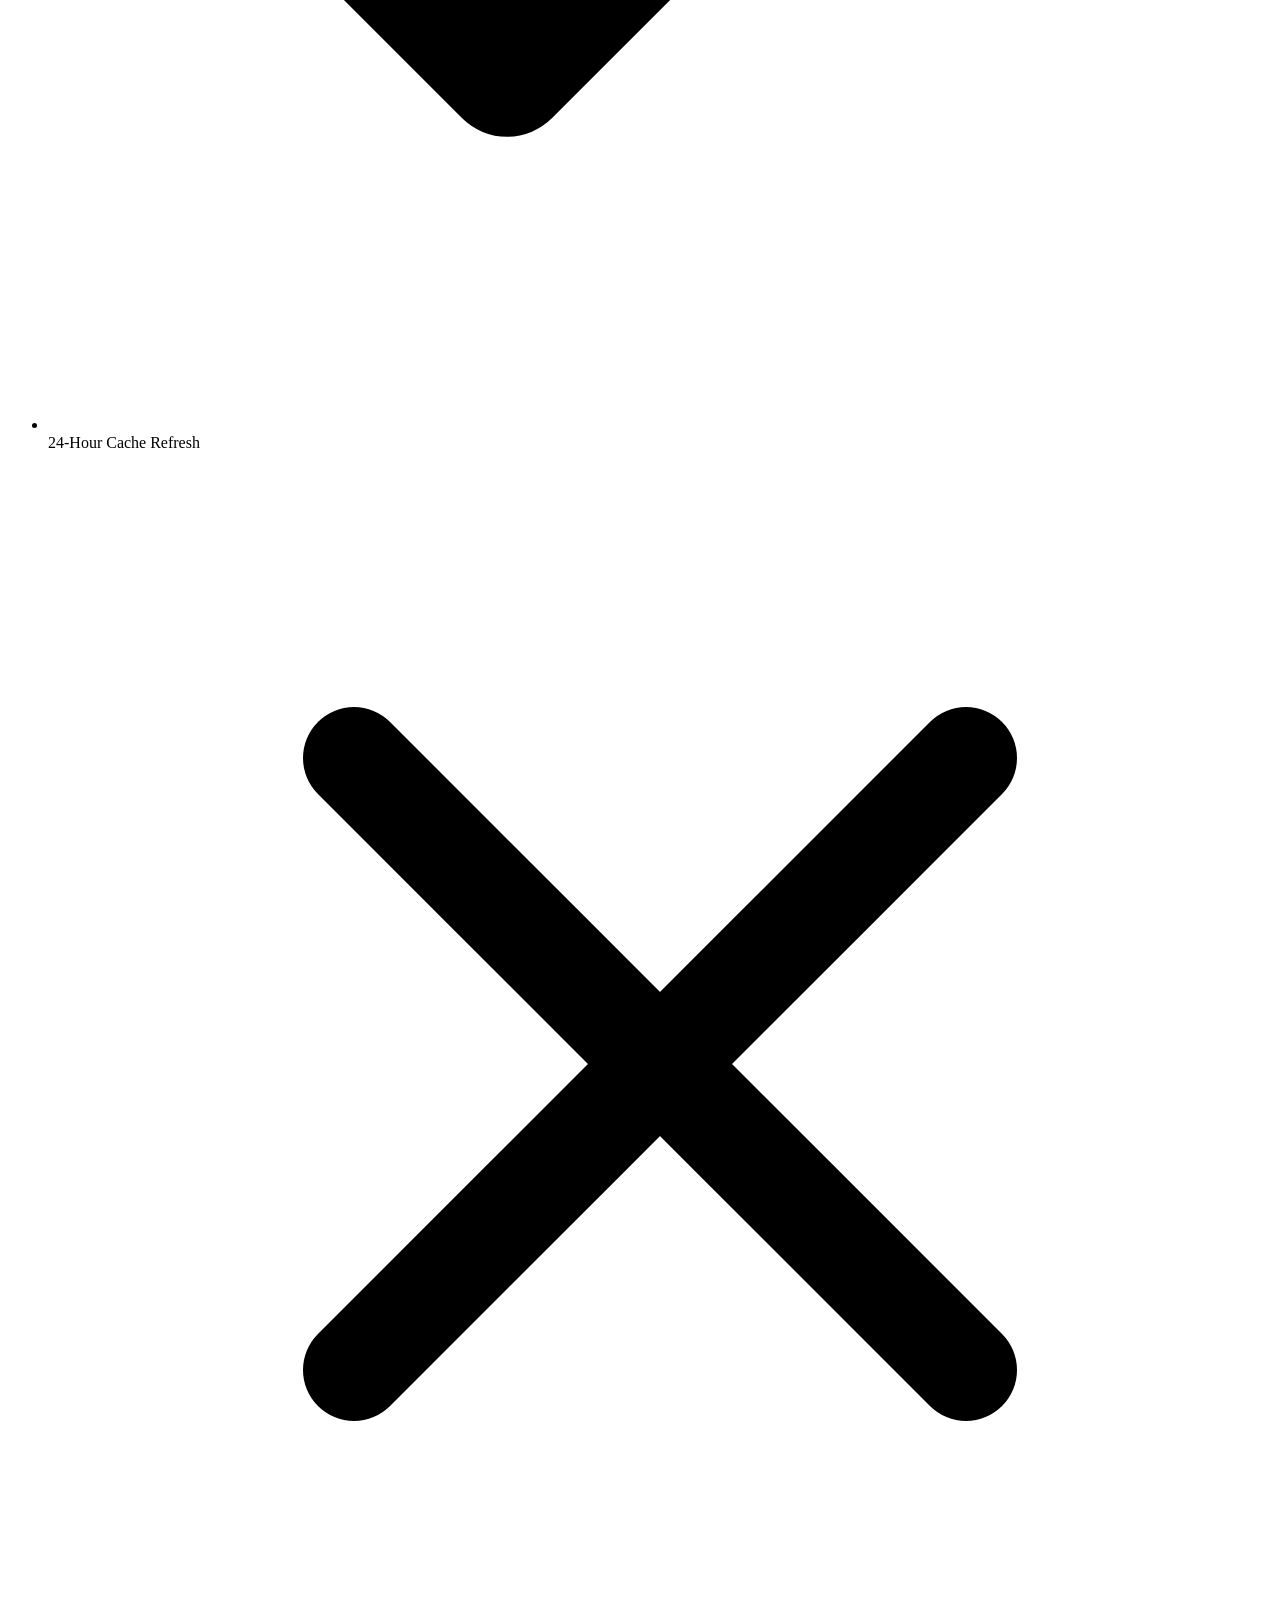
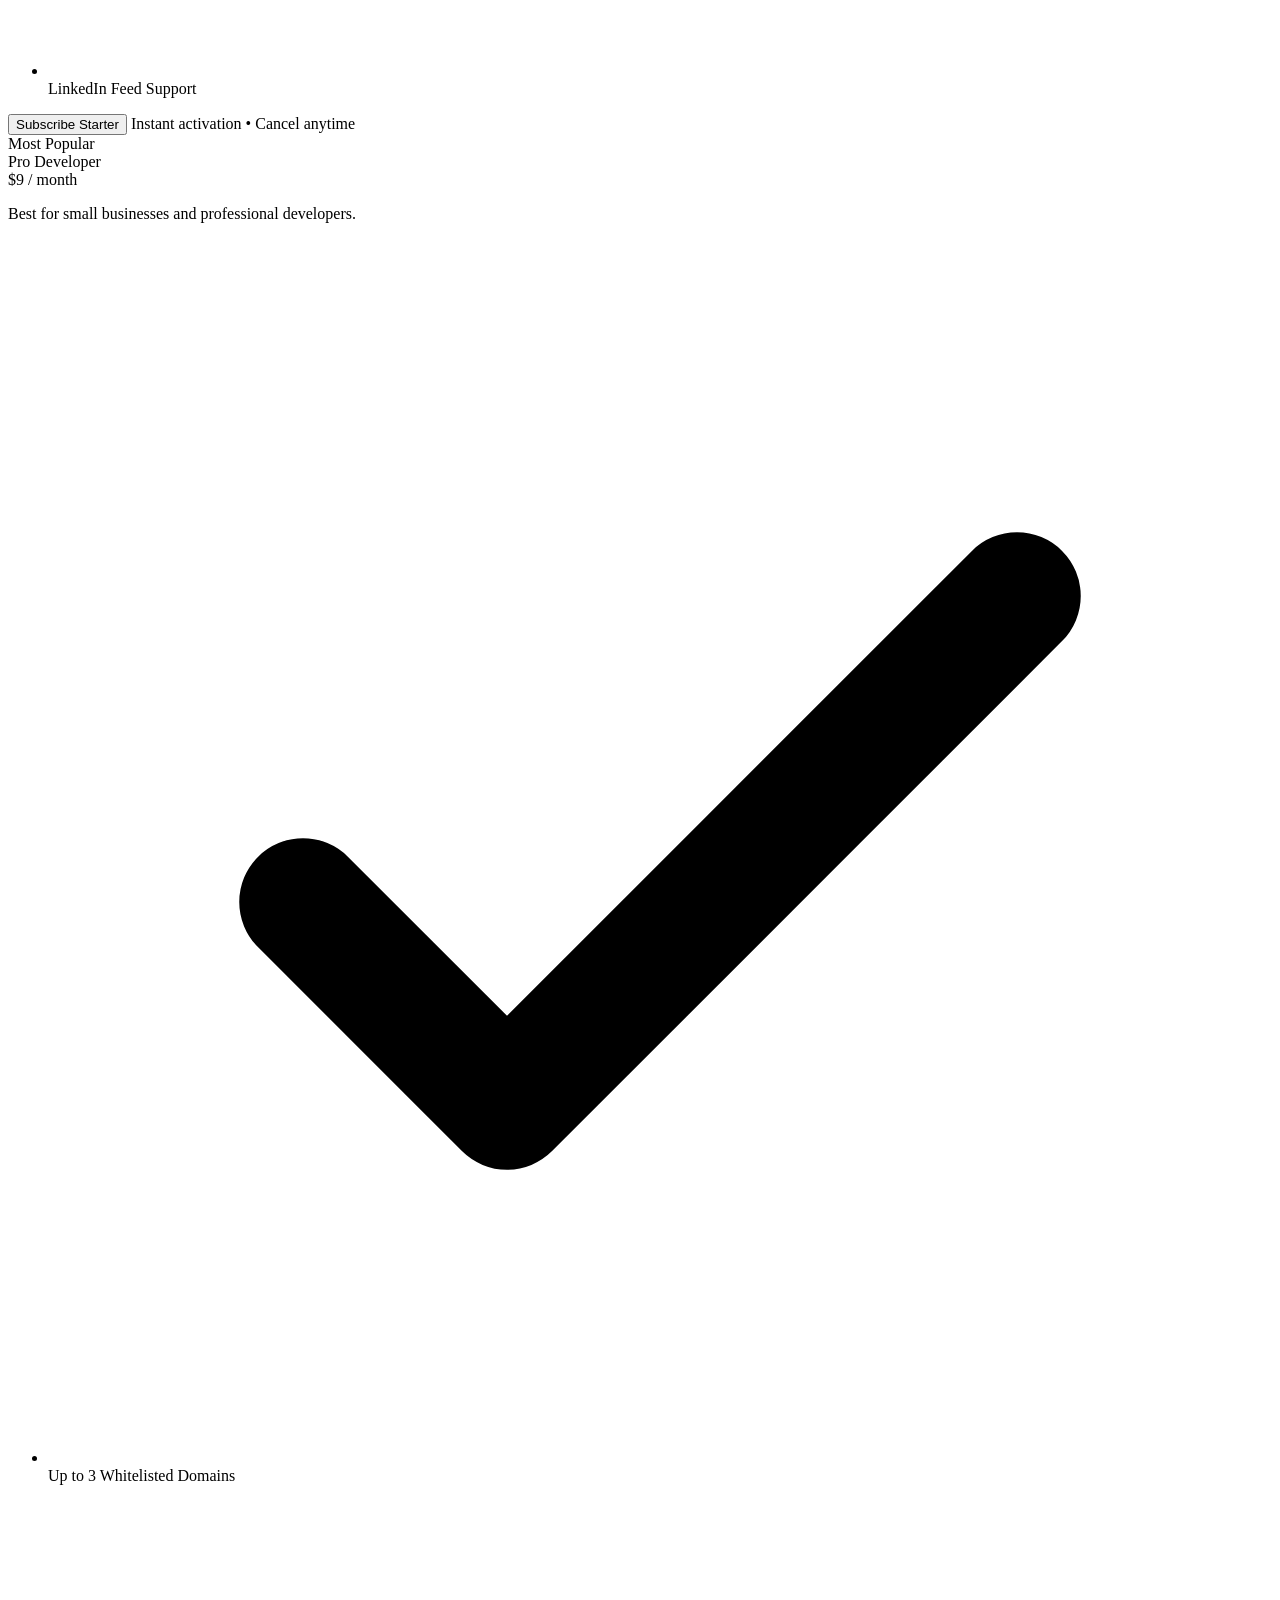
==== commit 8a118b61: "Update landing, onboarding, and success pages with high-resolution favicon links" ====
--- a/index.html
+++ b/index.html
@@ -4,7 +4,9 @@
   <meta charset="UTF-8">
   <meta name="viewport" content="width=device-width, initial-scale=1.0">
   <title>Social Sync | High-Performance Instagram & LinkedIn Widgets</title>
-  <link rel="icon" type="image/png" href="https://blobs.codeways.co/cdn-cgi/image/width=600,fit=scale-down,format=auto,metadata=keep,sharpen=0.5/social-sync-logo.png">
+  <link rel="icon" type="image/png" sizes="32x32" href="https://blobs.codeways.co/cdn-cgi/image/width=32,fit=scale-down,format=auto,metadata=keep,sharpen=0.5/social-sync-logo.png">
+  <link rel="icon" type="image/png" sizes="192x192" href="https://blobs.codeways.co/cdn-cgi/image/width=192,fit=scale-down,format=auto,metadata=keep,sharpen=0.5/social-sync-logo.png">
+  <link rel="apple-touch-icon" href="https://blobs.codeways.co/cdn-cgi/image/width=180,fit=scale-down,format=auto,metadata=keep,sharpen=0.5/social-sync-logo.png">
   
   <meta name="description" content="Stop letting slow social widgets destroy your conversions. Embed edge-cached, secure Instagram and LinkedIn feeds with 0ms load penalty.">
   <meta name="keywords" content="social feed widget, fast instagram feed, fast linkedin widget, page speed social plugin, social sync, high performance social widget">
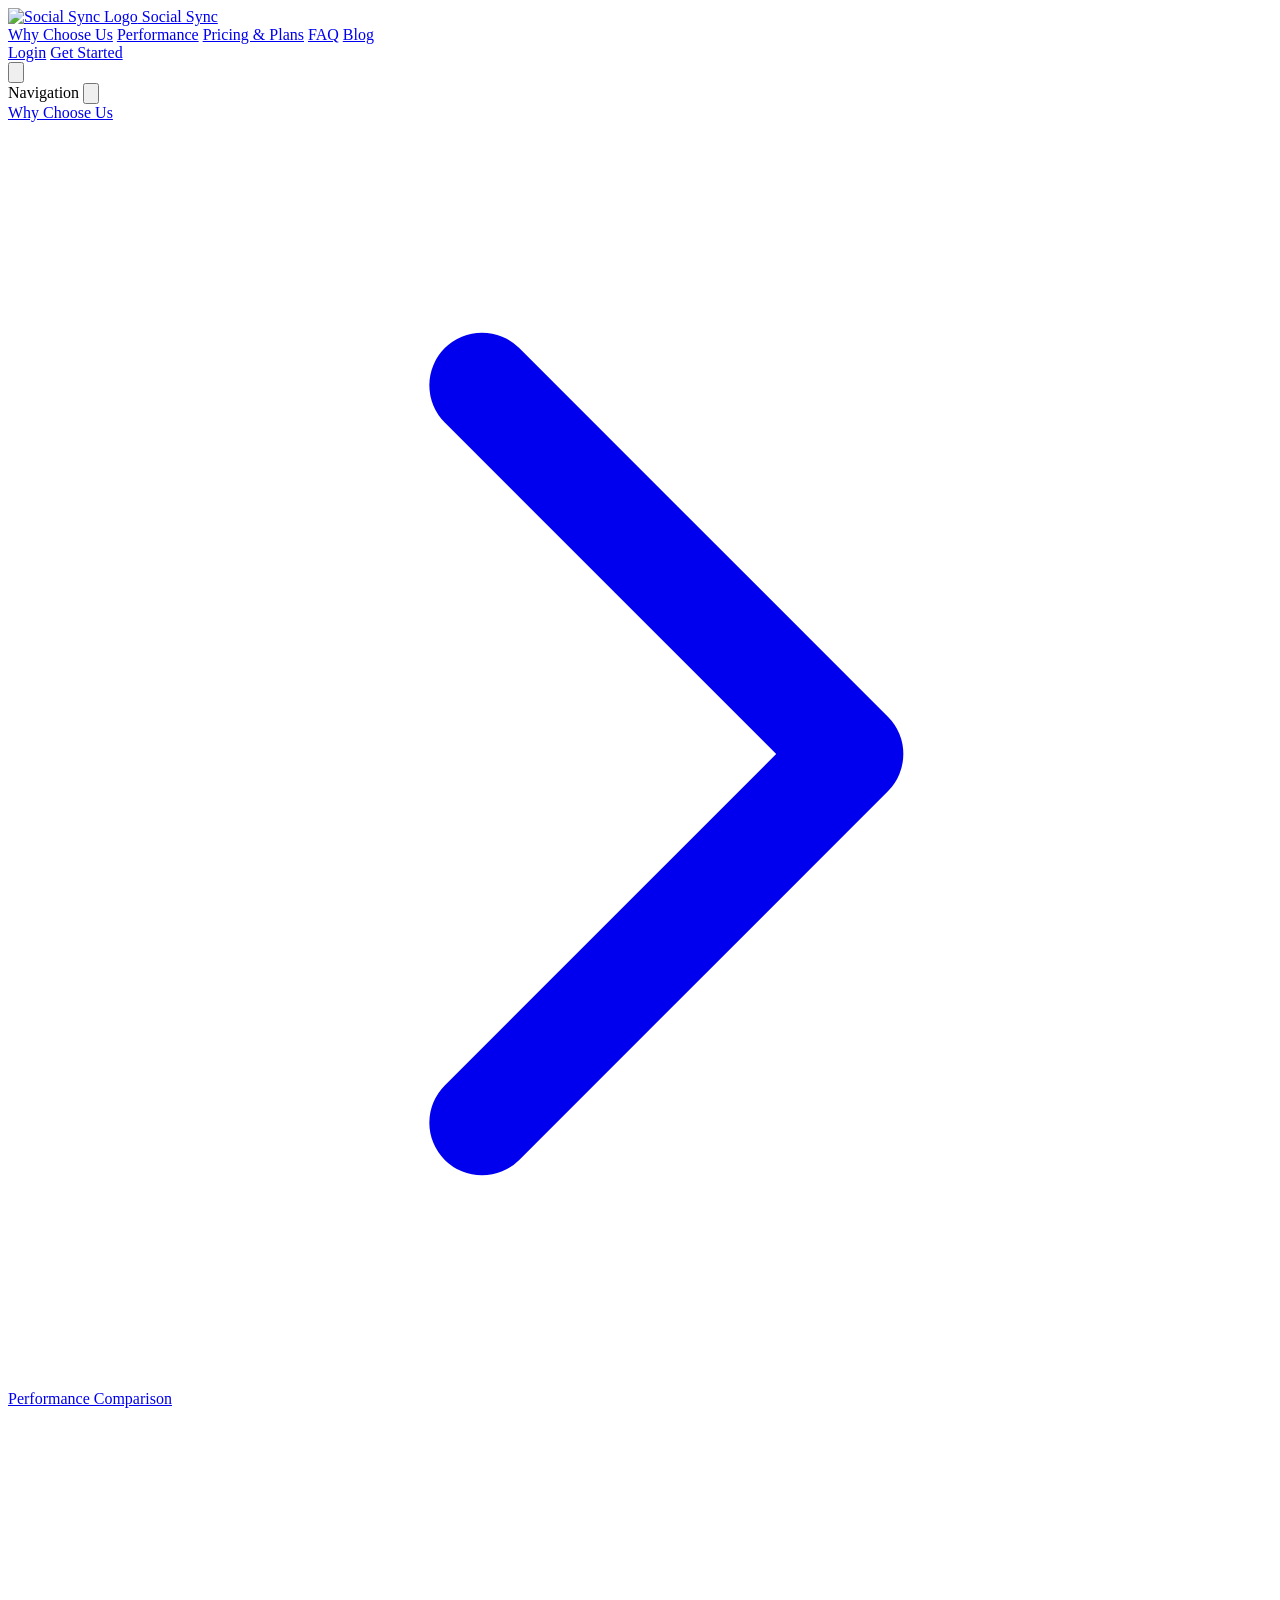
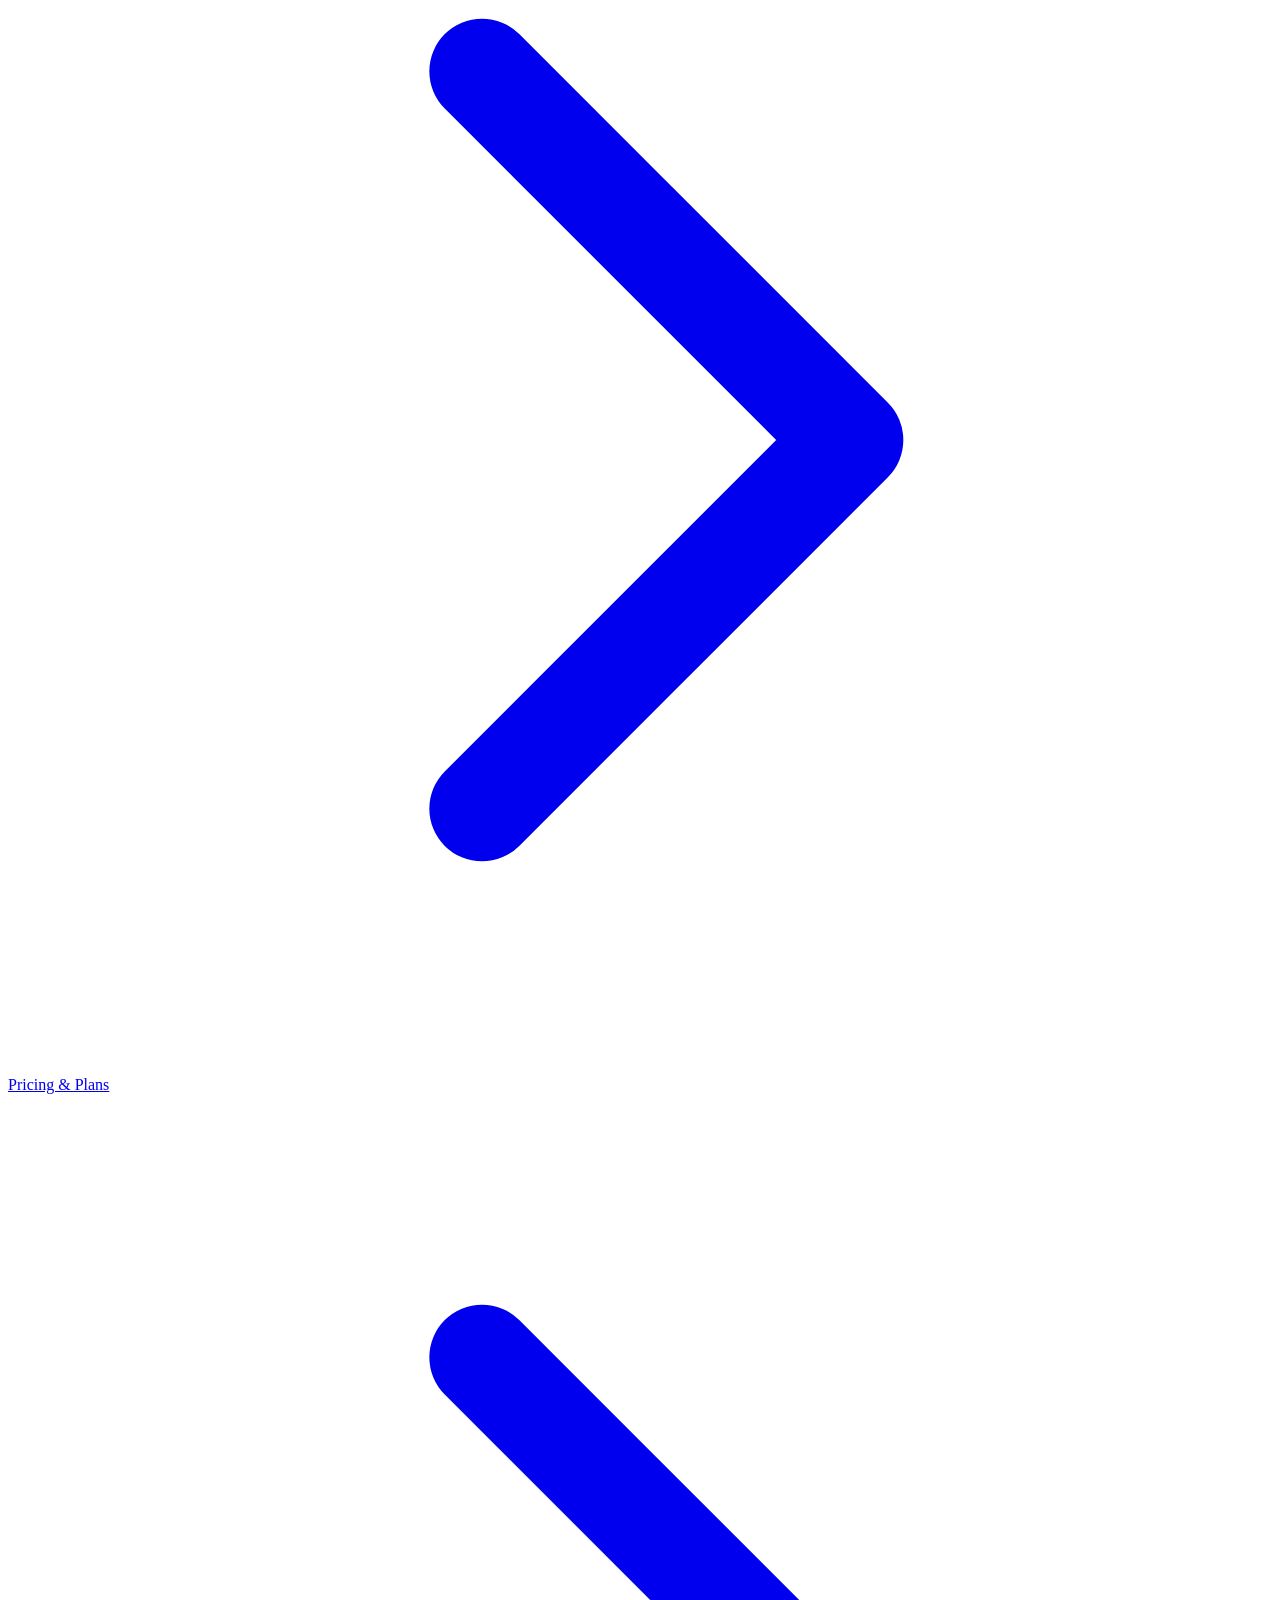
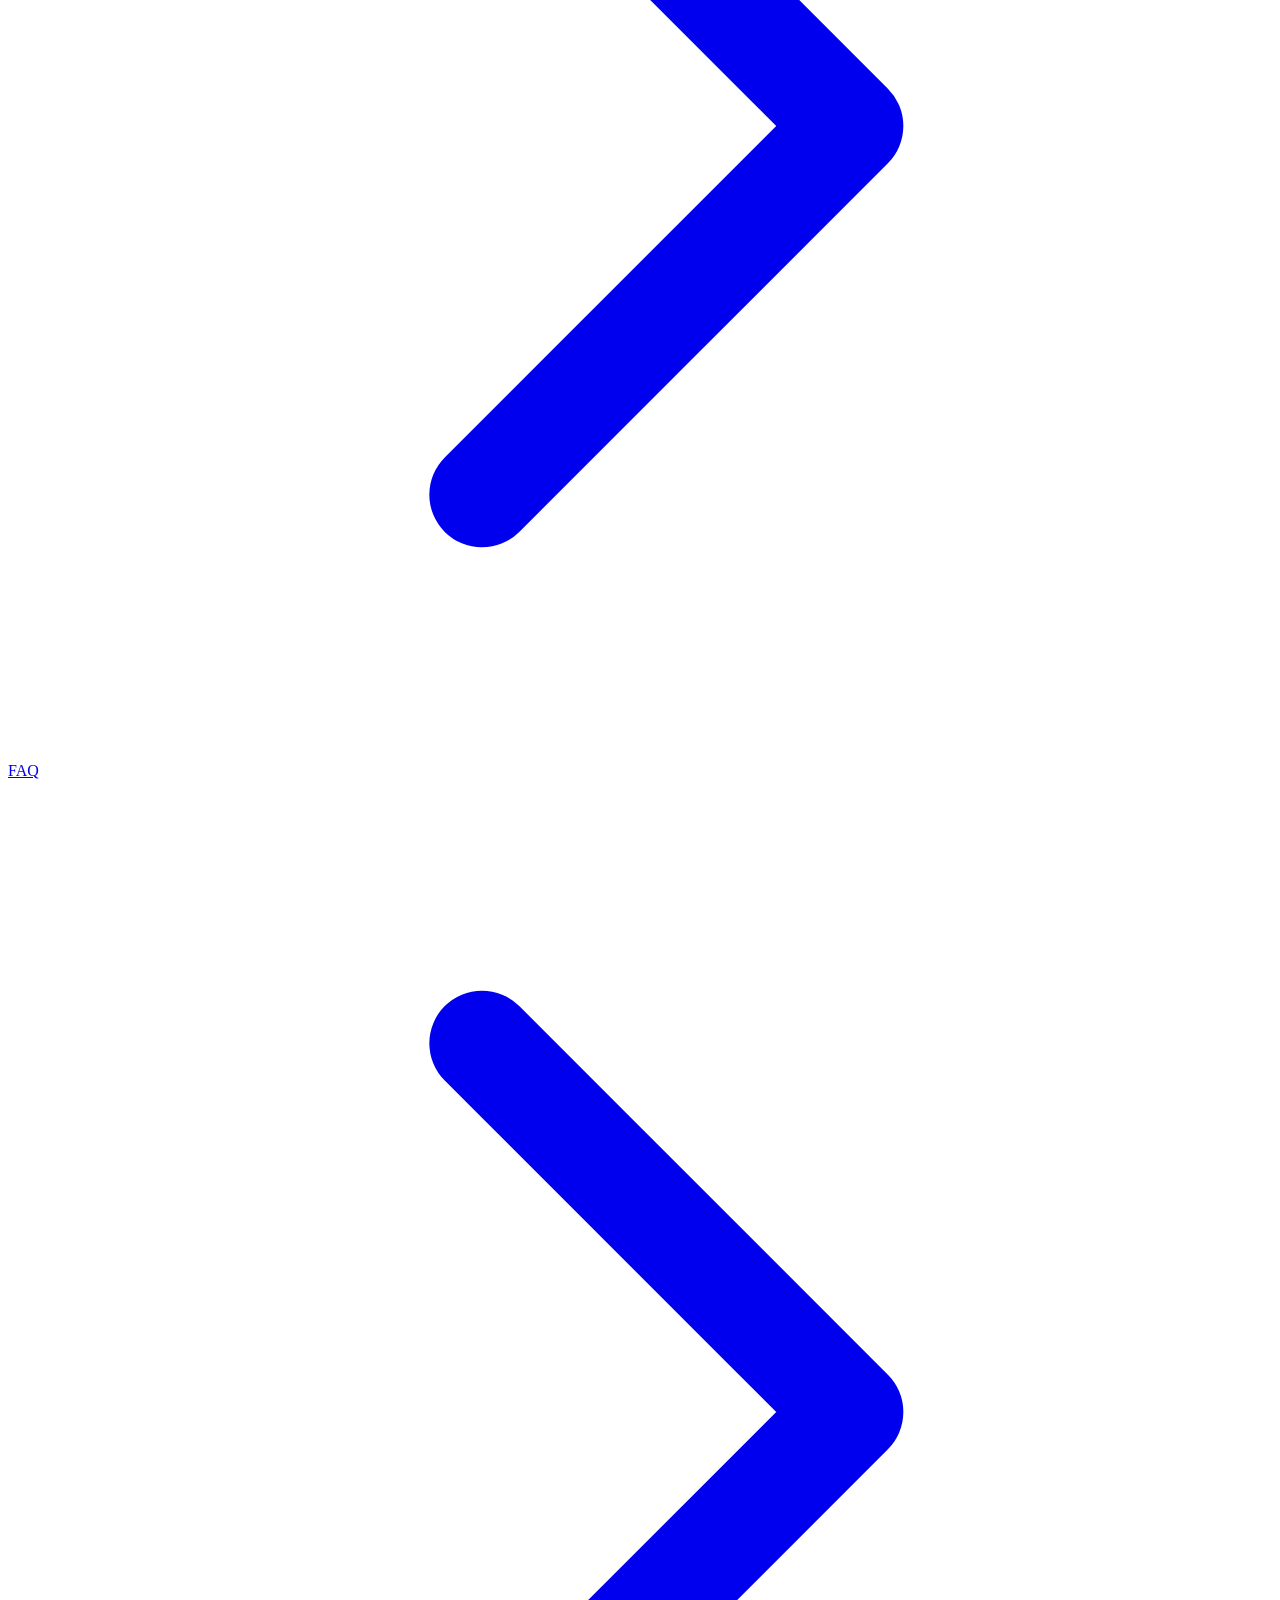
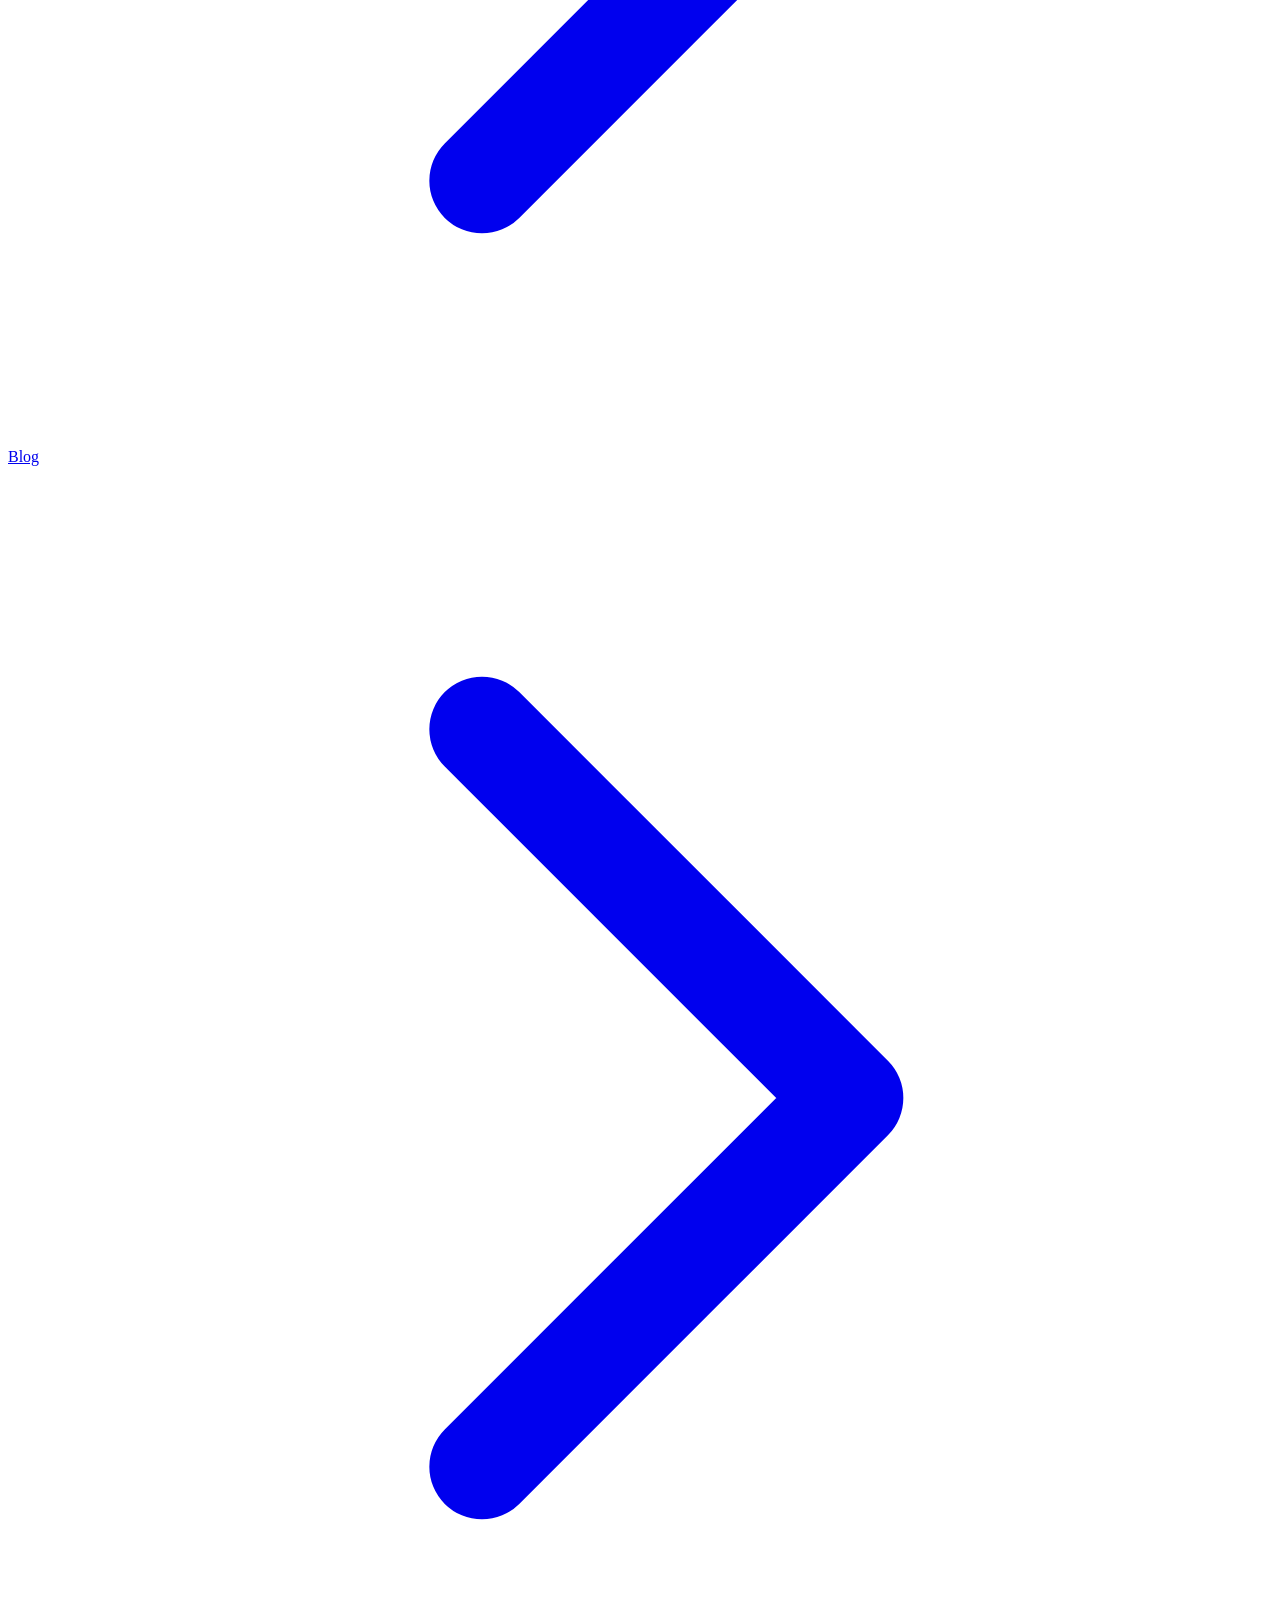
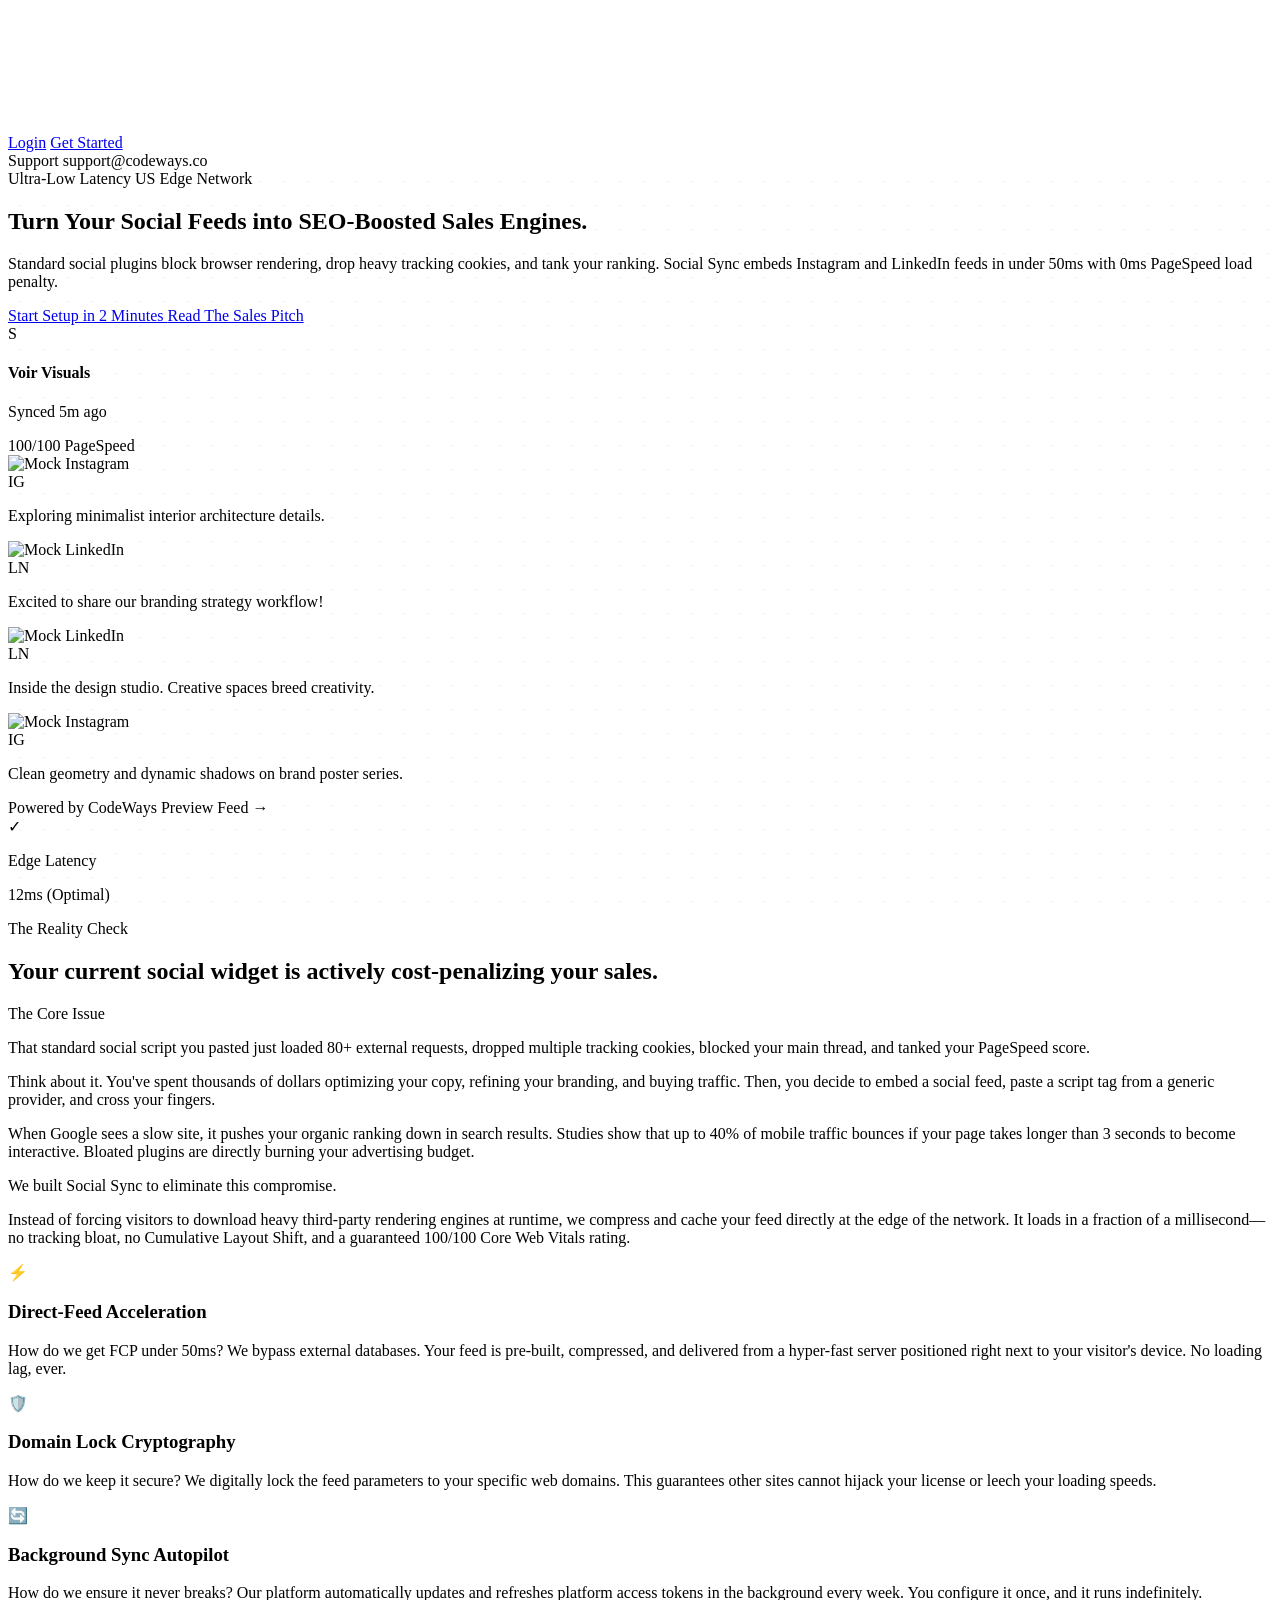
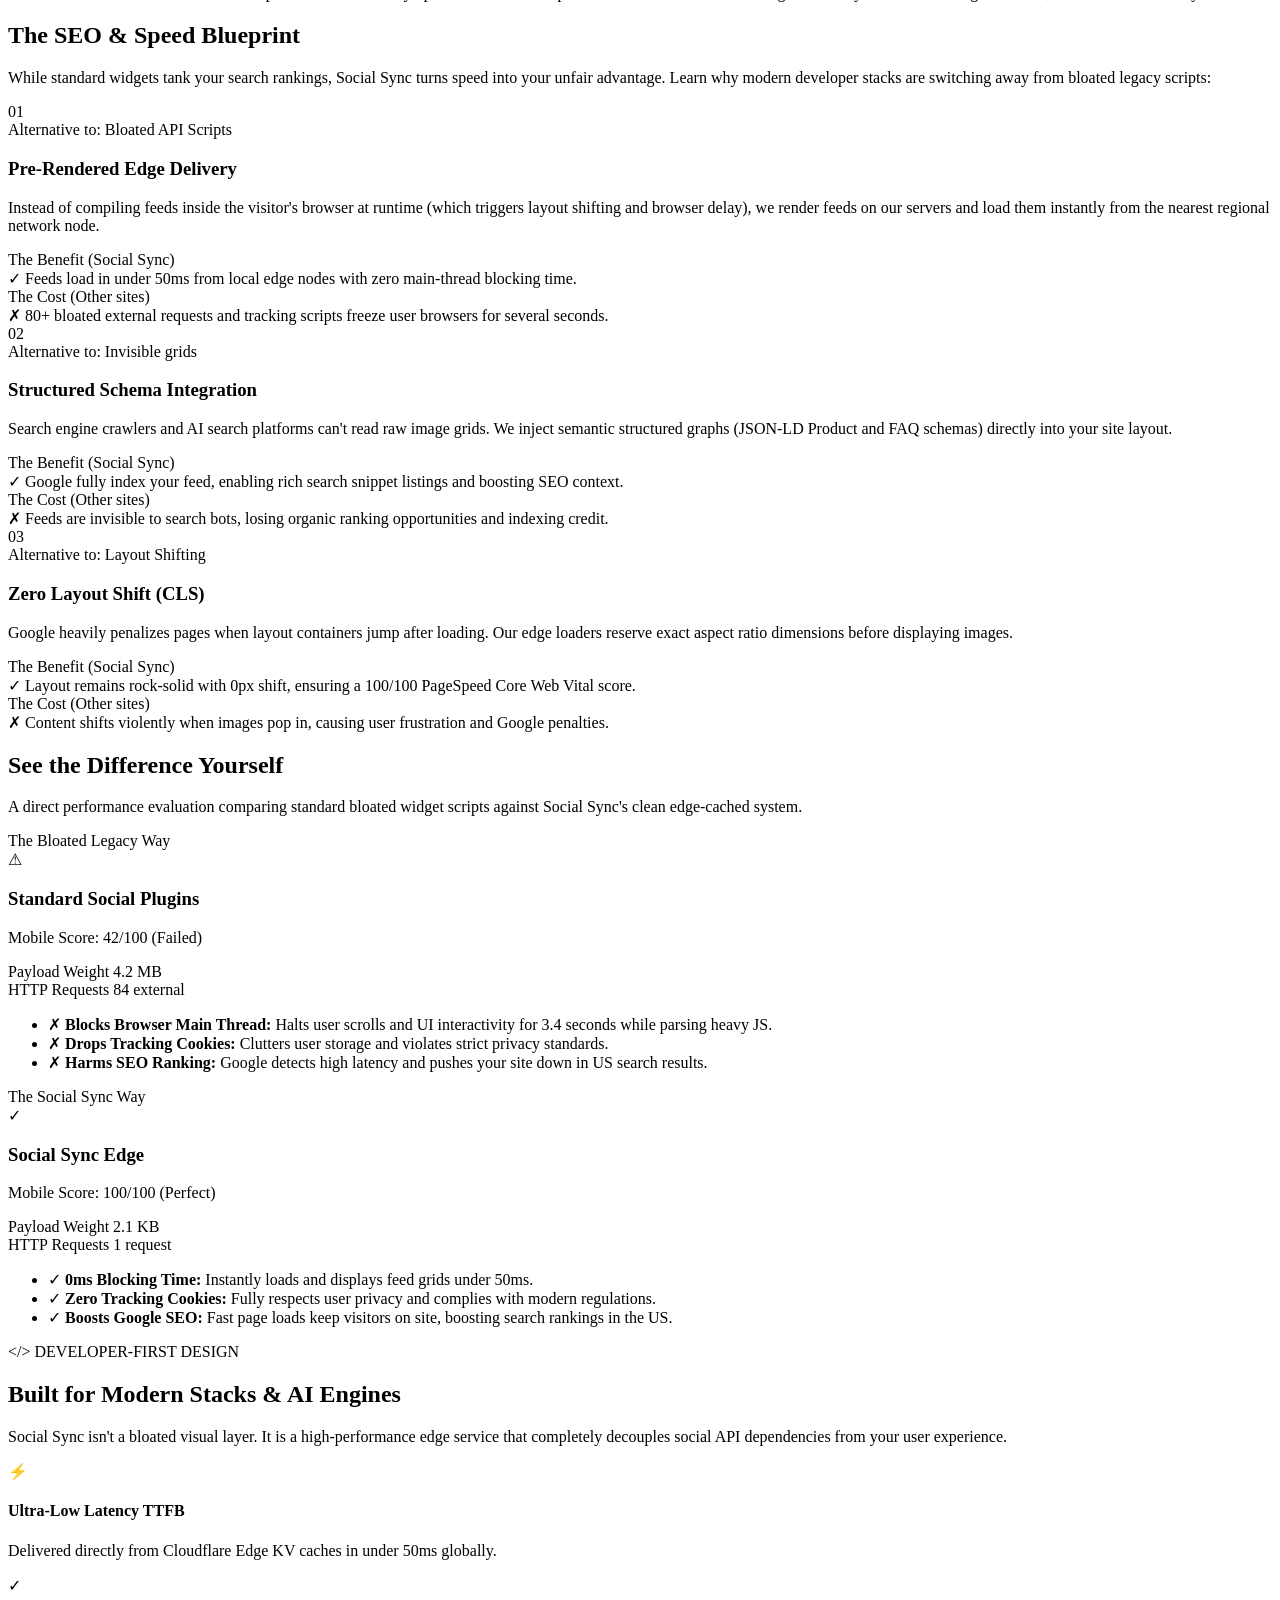
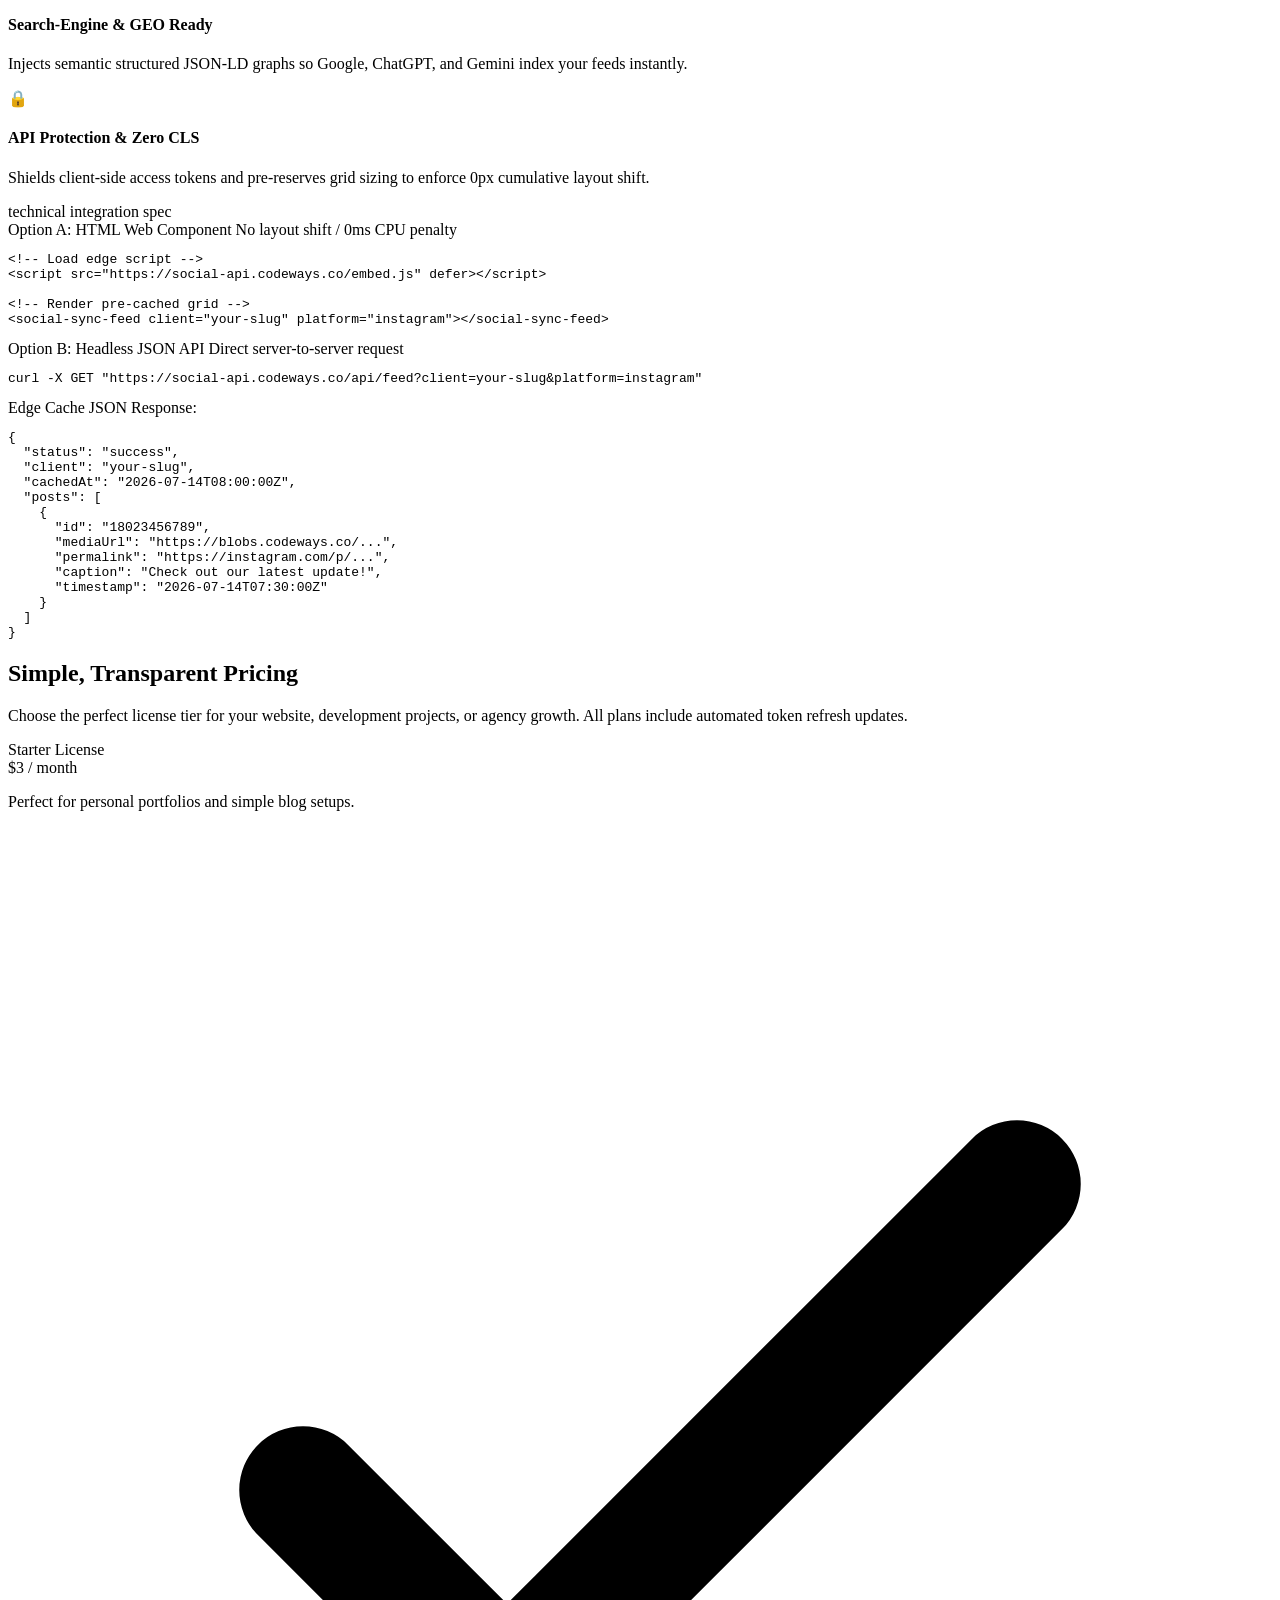
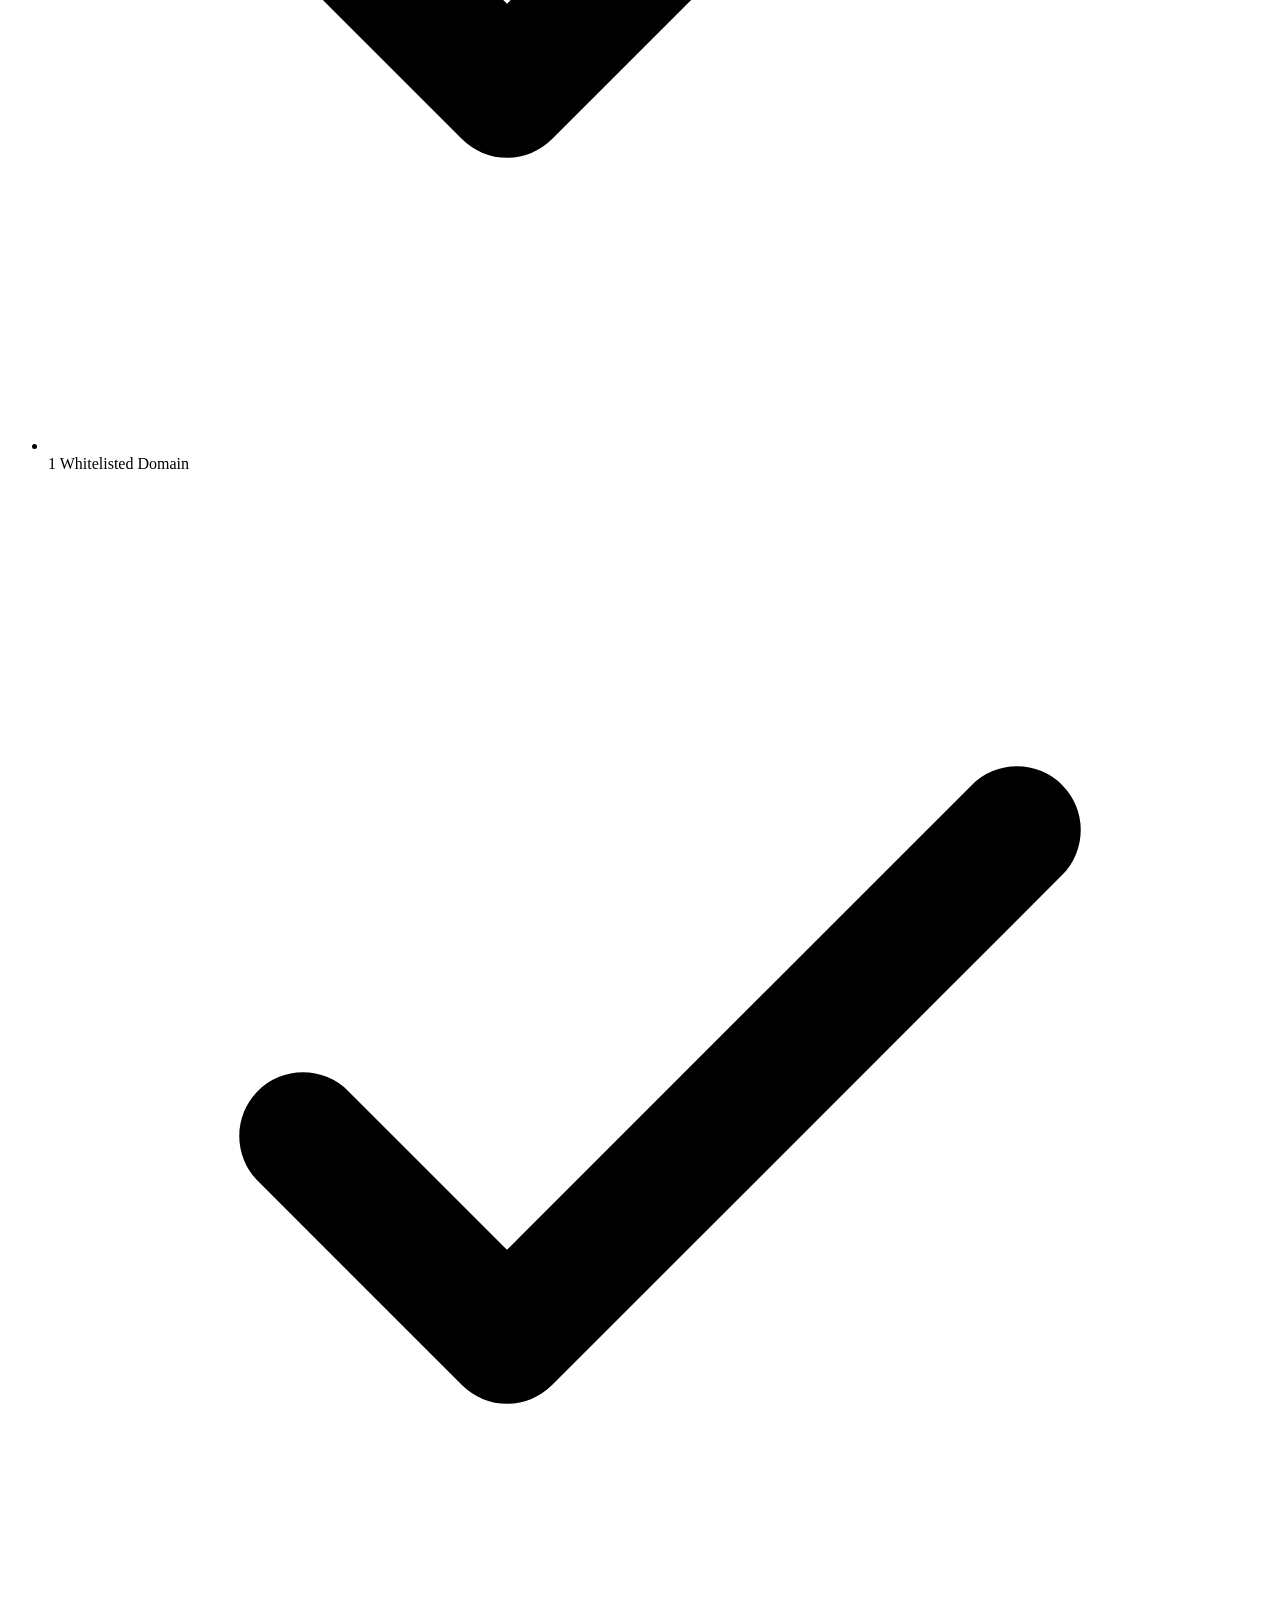
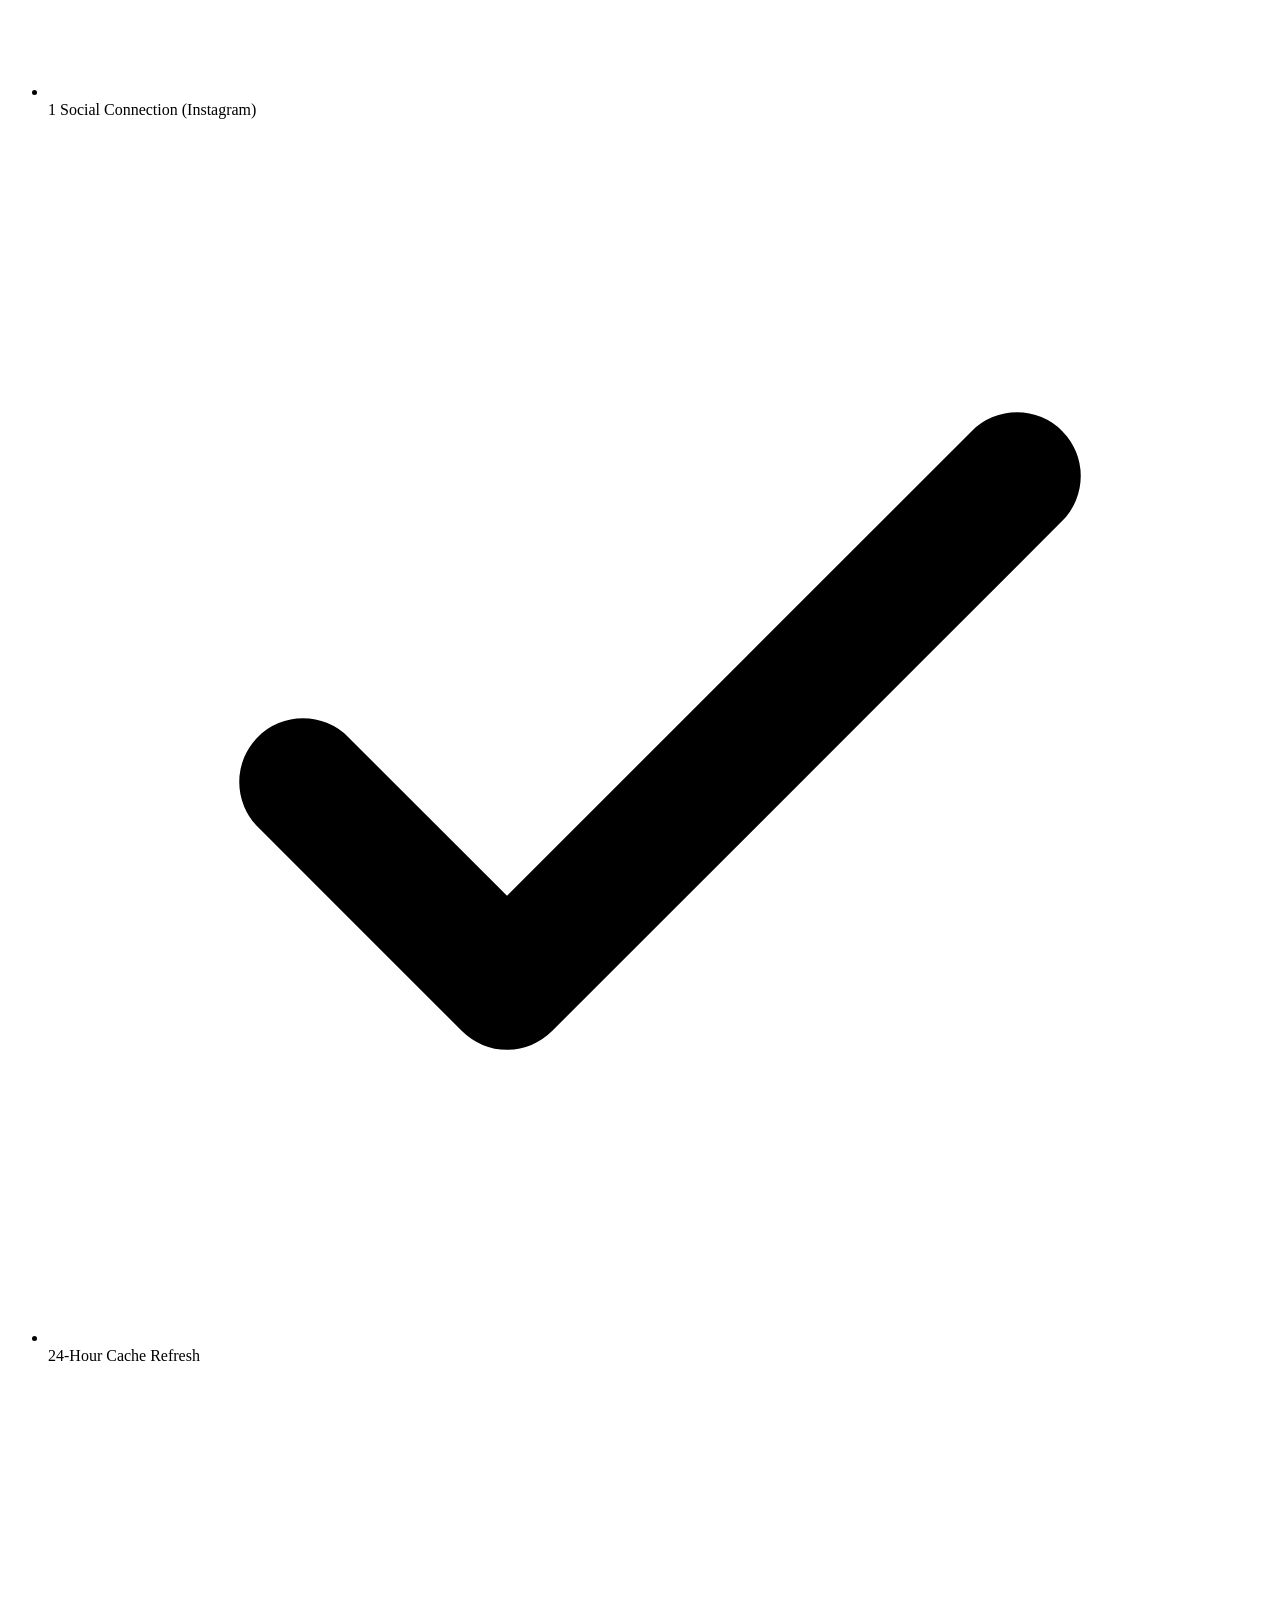
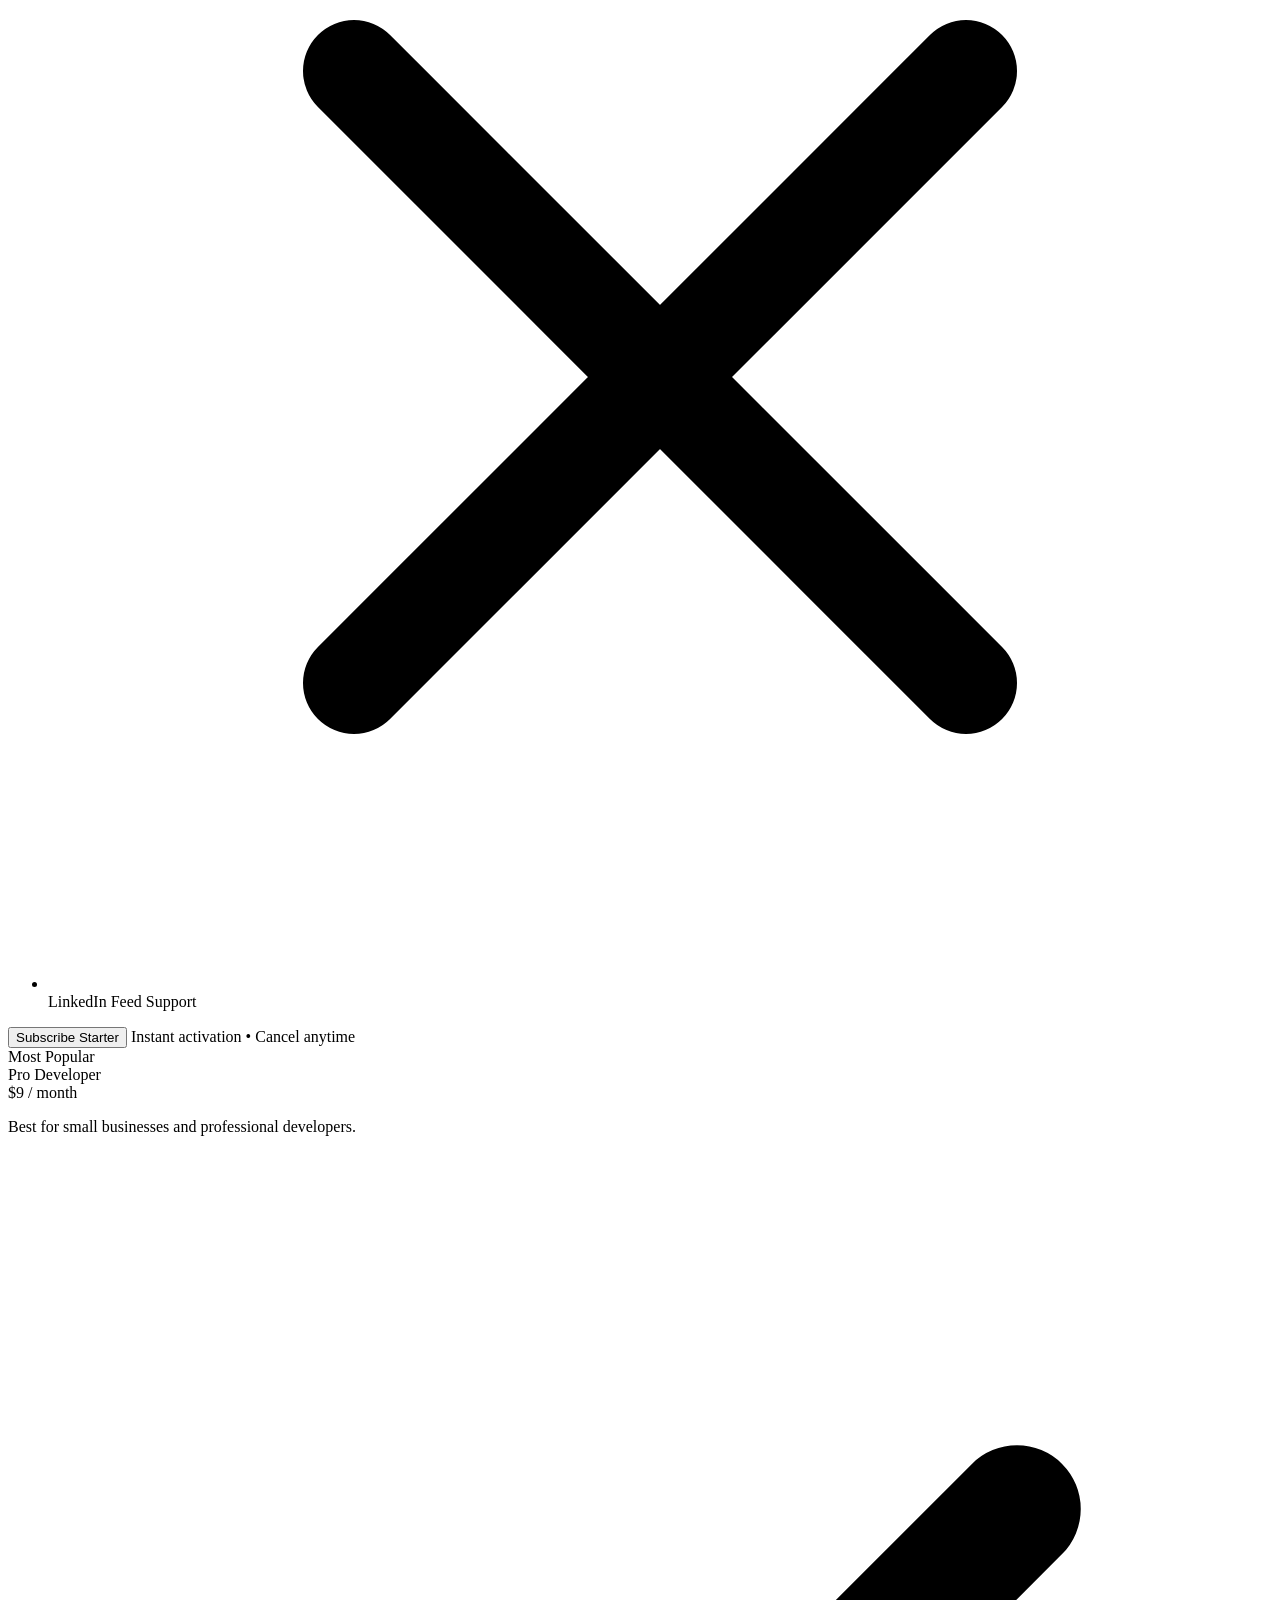
==== commit bf2aec77: "Add developer-oriented specifications section and llms.txt reference for AI search crawlers" ====
--- a/index.html
+++ b/index.html
@@ -4,9 +4,9 @@
   <meta charset="UTF-8">
   <meta name="viewport" content="width=device-width, initial-scale=1.0">
   <title>Social Sync | High-Performance Instagram & LinkedIn Widgets</title>
-  <link rel="icon" type="image/png" sizes="32x32" href="https://blobs.codeways.co/cdn-cgi/image/width=32,fit=scale-down,format=auto,metadata=keep,sharpen=0.5/social-sync-logo.png">
-  <link rel="icon" type="image/png" sizes="192x192" href="https://blobs.codeways.co/cdn-cgi/image/width=192,fit=scale-down,format=auto,metadata=keep,sharpen=0.5/social-sync-logo.png">
-  <link rel="apple-touch-icon" href="https://blobs.codeways.co/cdn-cgi/image/width=180,fit=scale-down,format=auto,metadata=keep,sharpen=0.5/social-sync-logo.png">
+  <link rel="icon" type="image/png" sizes="32x32" href="https://blobs.codeways.co/cdn-cgi/image/width=32,fit=scale-down,format=auto,metadata=keep,sharpen=0.5/social-sync-logo-mark.png">
+  <link rel="icon" type="image/png" sizes="192x192" href="https://blobs.codeways.co/cdn-cgi/image/width=192,fit=scale-down,format=auto,metadata=keep,sharpen=0.5/social-sync-logo-mark.png">
+  <link rel="apple-touch-icon" href="https://blobs.codeways.co/cdn-cgi/image/width=180,fit=scale-down,format=auto,metadata=keep,sharpen=0.5/social-sync-logo-mark.png">
   
   <meta name="description" content="Stop letting slow social widgets destroy your conversions. Embed edge-cached, secure Instagram and LinkedIn feeds with 0ms load penalty.">
   <meta name="keywords" content="social feed widget, fast instagram feed, fast linkedin widget, page speed social plugin, social sync, high performance social widget">
@@ -621,6 +621,108 @@
     </div>
   </section>
 
+  <!-- Developer & AI Engine Specifications -->
+  <section id="developer-specs" class="py-24 max-w-[1200px] mx-auto px-6 border-b border-slate-200/60">
+    <div class="grid grid-cols-1 lg:grid-cols-12 gap-12 items-center">
+      
+      <!-- Left Column: Copy & Architectural overview -->
+      <div class="lg:col-span-5 space-y-6">
+        <div class="inline-flex items-center gap-2 bg-[#00A3E0]/10 text-[#00A3E0] px-3 py-1 rounded-full text-xs font-bold font-sans">
+          <span>&lt;/&gt; DEVELOPER-FIRST DESIGN</span>
+        </div>
+        <h2 class="text-3xl md:text-4xl font-extrabold font-display text-slate-950 tracking-tight leading-tight">
+          Built for Modern Stacks & AI Engines
+        </h2>
+        <p class="text-slate-600 text-sm md:text-base font-medium leading-relaxed">
+          Social Sync isn't a bloated visual layer. It is a high-performance edge service that completely decouples social API dependencies from your user experience. 
+        </p>
+        
+        <!-- Key Technical Specs list -->
+        <div class="space-y-4 pt-4">
+          <div class="flex items-start gap-3">
+            <div class="w-8 h-8 rounded-lg bg-indigo-50 flex items-center justify-center text-[#6366f1] text-sm font-bold">⚡</div>
+            <div>
+              <h4 class="font-bold text-slate-900 text-sm">Ultra-Low Latency TTFB</h4>
+              <p class="text-xs text-slate-500 font-semibold leading-relaxed">Delivered directly from Cloudflare Edge KV caches in under 50ms globally.</p>
+            </div>
+          </div>
+          <div class="flex items-start gap-3">
+            <div class="w-8 h-8 rounded-lg bg-emerald-50 flex items-center justify-center text-emerald-600 text-sm font-bold">✓</div>
+            <div>
+              <h4 class="font-bold text-slate-900 text-sm">Search-Engine & GEO Ready</h4>
+              <p class="text-xs text-slate-500 font-semibold leading-relaxed">Injects semantic structured JSON-LD graphs so Google, ChatGPT, and Gemini index your feeds instantly.</p>
+            </div>
+          </div>
+          <div class="flex items-start gap-3">
+            <div class="w-8 h-8 rounded-lg bg-amber-50 flex items-center justify-center text-amber-600 text-sm font-bold">🔒</div>
+            <div>
+              <h4 class="font-bold text-slate-900 text-sm">API Protection & Zero CLS</h4>
+              <p class="text-xs text-slate-500 font-semibold leading-relaxed">Shields client-side access tokens and pre-reserves grid sizing to enforce 0px cumulative layout shift.</p>
+            </div>
+          </div>
+        </div>
+      </div>
+
+      <!-- Right Column: Code & API Spec Tab Box -->
+      <div class="lg:col-span-7 bg-slate-950 rounded-3xl p-6 md:p-8 shadow-2xl relative overflow-hidden border border-slate-800 text-slate-300">
+        <div class="absolute top-0 inset-x-0 h-1 bg-gradient-to-r from-[#00A3E0] to-indigo-500"></div>
+        
+        <div class="flex items-center justify-between pb-6 border-b border-slate-900">
+          <div class="flex items-center gap-1.5">
+            <span class="w-3 h-3 rounded-full bg-rose-500"></span>
+            <span class="w-3 h-3 rounded-full bg-amber-500"></span>
+            <span class="w-3 h-3 rounded-full bg-emerald-500"></span>
+          </div>
+          <span class="text-[10px] font-bold text-slate-500 uppercase tracking-widest font-mono">technical integration spec</span>
+        </div>
+
+        <div class="space-y-6 pt-6 font-mono text-xs">
+          <!-- Spec 1: HTML Element -->
+          <div class="space-y-2">
+            <div class="flex items-center justify-between">
+              <span class="text-[10px] font-bold uppercase text-[#00A3E0] tracking-wider">Option A: HTML Web Component</span>
+              <span class="text-slate-600">No layout shift / 0ms CPU penalty</span>
+            </div>
+            <pre class="bg-slate-900 p-4 rounded-xl border border-slate-850 overflow-x-auto text-slate-200"><code>&lt;!-- Load edge script --&gt;
+&lt;script src="https://social-api.codeways.co/embed.js" defer&gt;&lt;/script&gt;
+
+&lt;!-- Render pre-cached grid --&gt;
+&lt;social-sync-feed client="your-slug" platform="instagram"&gt;&lt;/social-sync-feed&gt;</code></pre>
+          </div>
+
+          <!-- Spec 2: REST API -->
+          <div class="space-y-2">
+            <div class="flex items-center justify-between">
+              <span class="text-[10px] font-bold uppercase text-[#6366f1] tracking-wider">Option B: Headless JSON API</span>
+              <span class="text-slate-600">Direct server-to-server request</span>
+            </div>
+            <pre class="bg-slate-900 p-4 rounded-xl border border-slate-850 overflow-x-auto text-slate-200"><code>curl -X GET "https://social-api.codeways.co/api/feed?client=your-slug&platform=instagram"</code></pre>
+          </div>
+          
+          <!-- Spec 3: Response Schema -->
+          <div class="space-y-2">
+            <span class="text-[10px] font-bold uppercase text-slate-500 tracking-wider">Edge Cache JSON Response:</span>
+            <pre class="bg-slate-900 p-4 rounded-xl border border-slate-850 overflow-x-auto text-slate-400 text-[11px] leading-relaxed max-h-[140px] overflow-y-auto"><code>{
+  "status": "success",
+  "client": "your-slug",
+  "cachedAt": "2026-07-14T08:00:00Z",
+  "posts": [
+    {
+      "id": "18023456789",
+      "mediaUrl": "https://blobs.codeways.co/...",
+      "permalink": "https://instagram.com/p/...",
+      "caption": "Check out our latest update!",
+      "timestamp": "2026-07-14T07:30:00Z"
+    }
+  ]
+}</code></pre>
+          </div>
+        </div>
+      </div>
+
+    </div>
+  </section>
+
   <!-- Pricing -->
   <section id="pricing" class="py-24 max-w-[1200px] mx-auto px-6 border-b border-slate-200/60">
     <div class="text-center space-y-4 mb-20">
